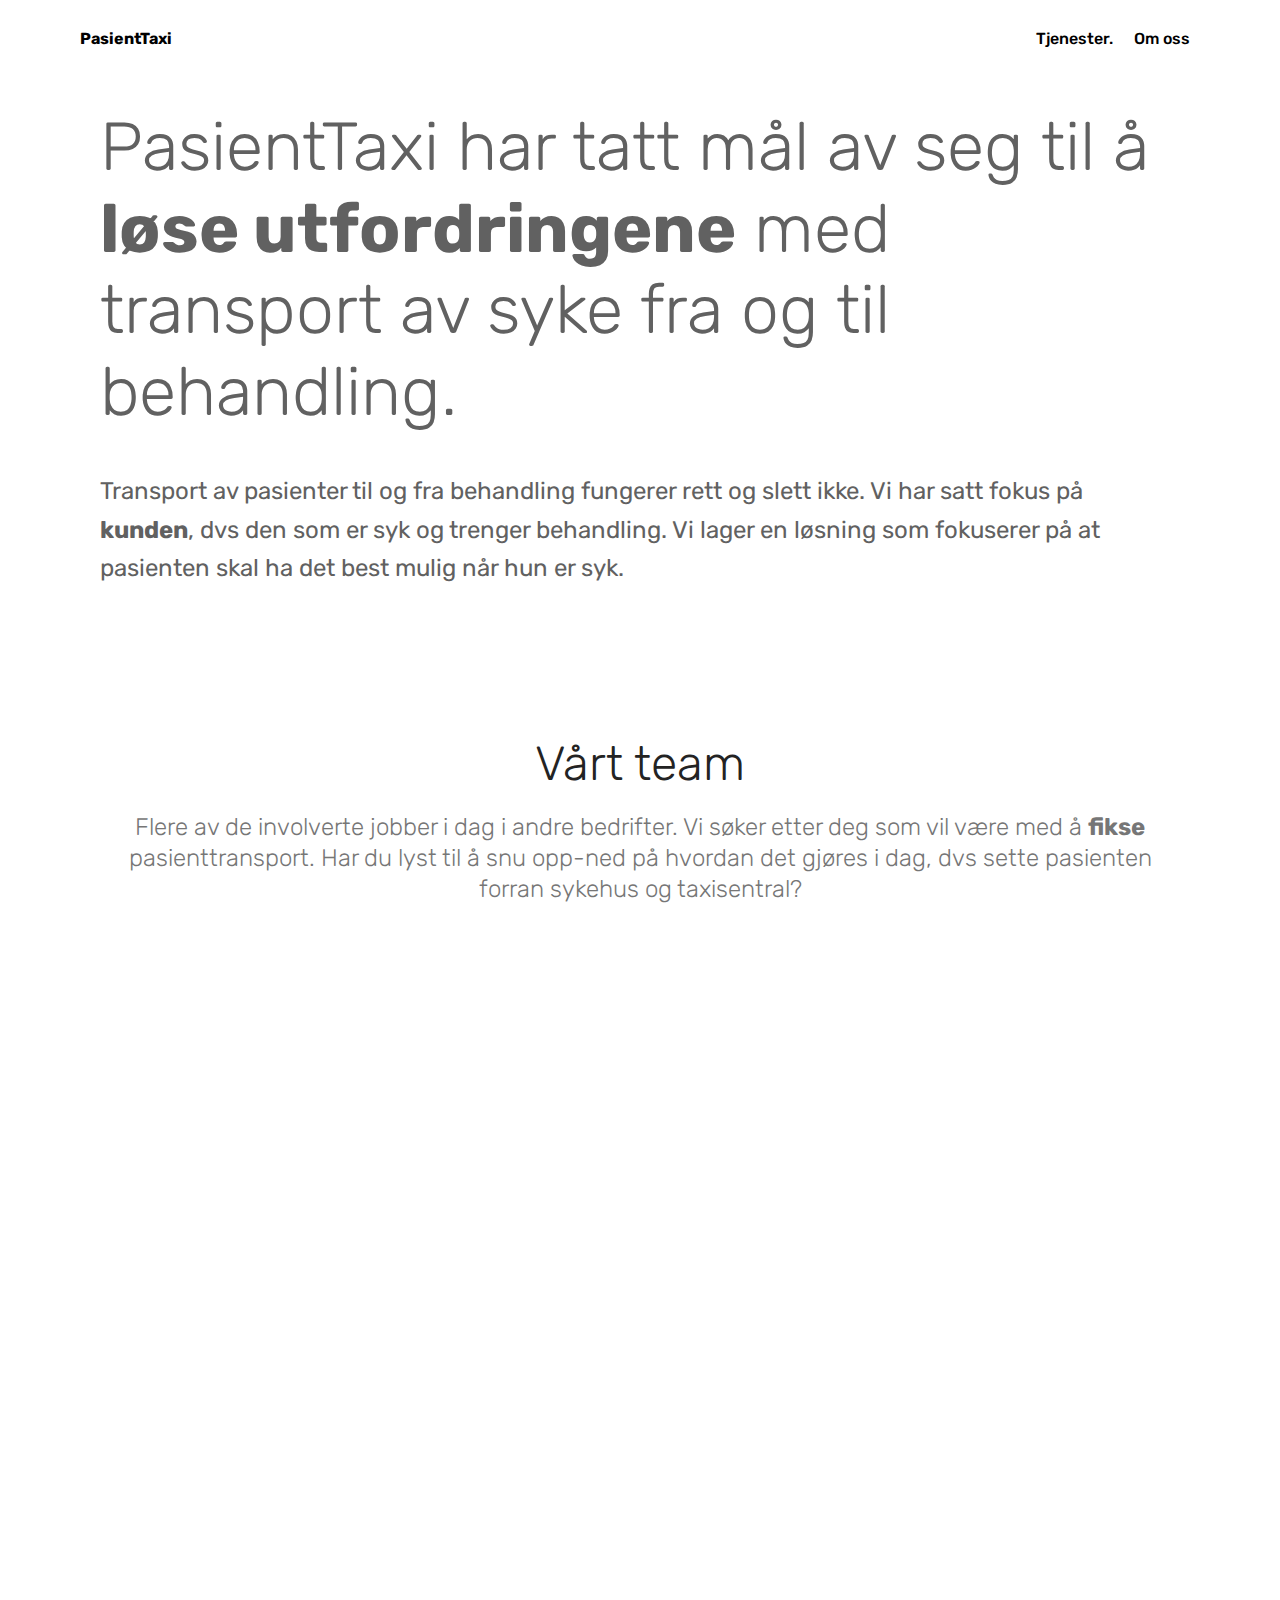
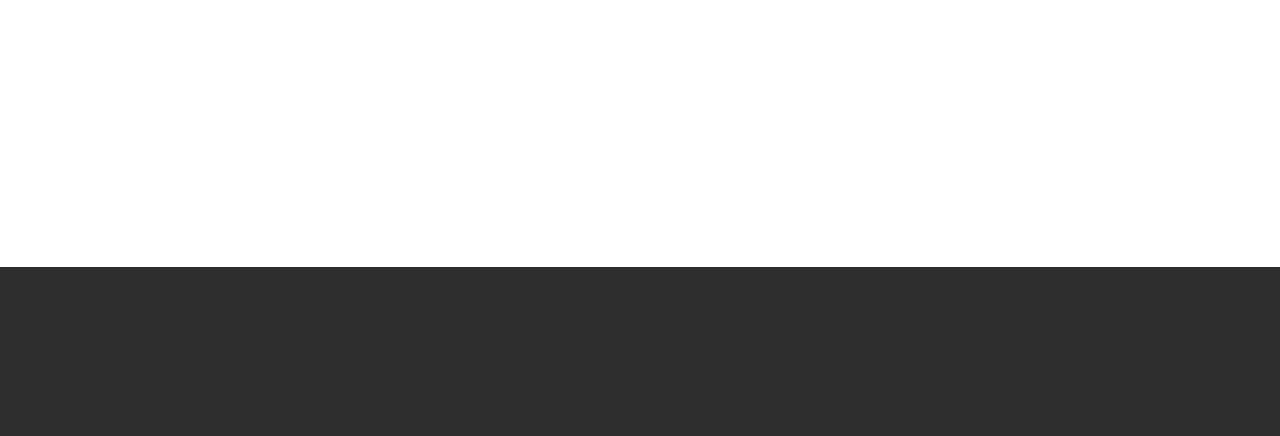
==== about.html @ c56a0722 "create github pages" ====
<!DOCTYPE html>
<html >
<head>
  <!-- Site made with Mobirise Website Builder v4.5.2, https://mobirise.com -->
  <meta charset="UTF-8">
  <meta http-equiv="X-UA-Compatible" content="IE=edge">
  <meta name="generator" content="Mobirise v4.5.2, mobirise.com">
  <meta name="viewport" content="width=device-width, initial-scale=1, minimum-scale=1">
  <link rel="shortcut icon" href="assets/images/logo2.png" type="image/x-icon">
  <meta name="description" content="PasientTaxi har tatt mål av seg til å løse utfordringene med transport av syke fra og til behandling.">
  <title>Om PasientTaxi</title>
  <link rel="stylesheet" href="assets/web/assets/mobirise-icons/mobirise-icons.css">
  <link rel="stylesheet" href="assets/tether/tether.min.css">
  <link rel="stylesheet" href="assets/bootstrap/css/bootstrap.min.css">
  <link rel="stylesheet" href="assets/bootstrap/css/bootstrap-grid.min.css">
  <link rel="stylesheet" href="assets/bootstrap/css/bootstrap-reboot.min.css">
  <link rel="stylesheet" href="assets/socicon/css/styles.css">
  <link rel="stylesheet" href="assets/animatecss/animate.min.css">
  <link rel="stylesheet" href="assets/dropdown/css/style.css">
  <link rel="stylesheet" href="assets/theme/css/style.css">
  <link rel="stylesheet" href="assets/mobirise/css/mbr-additional.css" type="text/css">
  
  
  
</head>
<body>

<!-- Google Analytics -->
<!-- Global site tag (gtag.js) - Google Analytics -->
<script async src="https://www.googletagmanager.com/gtag/js?id=UA-111368176-1"></script>
<script>
  window.dataLayer = window.dataLayer || [];
  function gtag(){dataLayer.push(arguments);}
  gtag('js', new Date());

  gtag('config', 'UA-111368176-1');
</script>
<!-- /Google Analytics -->


<section class="menu cid-qEsT1qZCFG" once="menu" id="menu2-2i" data-rv-view="1687">

    

    <nav class="navbar navbar-expand beta-menu navbar-dropdown align-items-center navbar-fixed-top navbar-toggleable-sm">
        <button class="navbar-toggler navbar-toggler-right" type="button" data-toggle="collapse" data-target="#navbarSupportedContent" aria-controls="navbarSupportedContent" aria-expanded="false" aria-label="Toggle navigation">
            <div class="hamburger">
                <span></span>
                <span></span>
                <span></span>
                <span></span>
            </div>
        </button>
        <div class="menu-logo">
            <div class="navbar-brand">
                
                <span class="navbar-caption-wrap"><a class="navbar-caption text-black display-4" href="http://pasienttaxi.no">PasientTaxi</a></span>
            </div>
        </div>
        <div class="collapse navbar-collapse" id="navbarSupportedContent">
            <ul class="navbar-nav nav-dropdown nav-right" data-app-modern-menu="true"><li class="nav-item">
                    <a class="nav-link link text-black display-4" href="https://mobirise.com">Tjenester.</a>
                </li>
                <li class="nav-item">
                    <a class="nav-link link text-black display-4" href="about.html">Om oss</a>
                </li></ul>
            
        </div>
    </nav>
</section>

<section class="engine"><a href="https://mobirise.co/c">free website maker</a></section><section class="header11 cid-qEsNCTLbe3" id="header11-29" data-rv-view="1689">

    <!-- Block parameters controls (Blue "Gear" panel) -->
    
    <!-- End block parameters -->

    
    <div class="container align-left">
        <div class="media-container-column mbr-white col-md-12">
            
            <h1 class="mbr-section-title py-3 mbr-fonts-style display-1">PasientTaxi har tatt mål av seg til å <strong>løse utfordringene</strong> med transport av syke fra og til behandling.</h1>
            <p class="mbr-text py-3 mbr-fonts-style display-5">Transport av pasienter til og fra behandling fungerer rett og slett ikke. Vi har satt fokus på <strong>kunden</strong>, dvs den som er syk og trenger behandling. Vi lager en løsning som fokuserer på at pasienten skal ha det best mulig når hun er syk.&nbsp;</p>
            
        </div>
    </div>

    
</section>

<section class="testimonials1 cid-qEsN2OamEm" id="testimonials1-26" data-rv-view="1692">

    

    
    <div class="container">
        <div class="media-container-row">
            <div class="title col-12 align-center">
                <h2 class="pb-3 mbr-fonts-style display-2">Vårt team</h2>
                <h3 class="mbr-section-subtitle mbr-light pb-3 mbr-fonts-style display-5">Flere av de involverte jobber i dag i andre bedrifter. Vi søker etter deg som vil være med å <strong>fikse</strong> pasienttransport. Har du lyst til å snu opp-ned på hvordan det gjøres i dag, dvs sette pasienten forran sykehus og taxisentral?</h3>
            </div>
        </div>
    </div>

    <div class="container pt-3 mt-2">
        <div class="media-container-row">
            <div class="mbr-testimonial p-3 align-center col-12 col-md-6 col-lg-4">
                <div class="panel-item p-3">
                    <div class="card-block">
                        <div class="testimonial-photo">
                            <img src="assets/images/face1.jpg" media-simple="true">
                        </div>
                        <p class="mbr-text mbr-fonts-style display-7">Lorem ipsum dolor sit amet, consectetur adipisicing elit. Excepturi, aspernatur, voluptatibus, atque, tempore molestiae.</p>
                    </div>
                    <div class="card-footer">
                        <div class="mbr-author-name mbr-bold mbr-fonts-style display-7">Terje Christensen</div>
                        <small class="mbr-author-desc mbr-italic mbr-light mbr-fonts-style display-7">Forretningsutvikling, teknologi.</small>
                    </div>
                </div>
            </div>

            <div class="mbr-testimonial p-3 align-center col-12 col-md-6 col-lg-4">
                <div class="panel-item p-3">
                    <div class="card-block">
                        <div class="testimonial-photo">
                            <img src="assets/images/face2.jpg" media-simple="true">
                        </div>
                        <p class="mbr-text mbr-fonts-style display-7">Lorem ipsum dolor sit amet, consectetur adipisicing elit. Excepturi, aspernatur, voluptatibus, atque, tempore molestiae.</p>
                    </div>
                    <div class="card-footer">
                        <div class="mbr-author-name mbr-bold mbr-fonts-style display-7">John Smith</div>
                        <small class="mbr-author-desc mbr-italic mbr-light mbr-fonts-style display-7">Developer</small>
                    </div>
                </div>
            </div>

            <div class="mbr-testimonial p-3 align-center col-12 col-md-6 col-lg-4">
                <div class="panel-item p-3">
                    <div class="card-block">
                        <div class="testimonial-photo">
                            <img src="assets/images/face3.jpg" media-simple="true">
                        </div>
                        <p class="mbr-text mbr-fonts-style display-7">Lorem ipsum dolor sit amet, consectetur adipisicing elit. Excepturi, aspernatur, voluptatibus, atque, tempore molestiae.</p>
                    </div>
                    <div class="card-footer">
                        <div class="mbr-author-name mbr-bold mbr-fonts-style display-7">John Smith</div>
                        <small class="mbr-author-desc mbr-italic mbr-light mbr-fonts-style display-7">Developer</small>
                    </div>
                </div>
            </div>

            

            

            
        </div>
    </div>   
</section>

<section class="mbr-section info1 cid-qEsNpxIXuD" id="info1-28" data-rv-view="1695">

    

    
    <div class="container">
        <div class="row justify-content-center content-row">
            <div class="media-container-column title col-12 col-lg-7 col-md-6">
                <h3 class="mbr-section-subtitle align-left mbr-light pb-3 mbr-fonts-style display-5">Les mer om vår App og hvordan du kan reise til og fra sykehus.</h3>
                <h2 class="align-left mbr-bold mbr-fonts-style display-2">PasientTaxi App</h2>
            </div>
            <div class="media-container-column col-12 col-lg-3 col-md-4">
                <div class="mbr-section-btn align-right py-4"><a class="btn btn-primary display-4" href="pasienttaxi-app.html">Se vår App</a></div>
            </div>
        </div>
    </div>
</section>

<section once="" class="cid-qE8J7jFXpE" id="footer7-e" data-rv-view="1698">

    

    

    <div class="container">
        <div class="media-container-row align-center mbr-white">
            <div class="row row-links">
                <ul class="foot-menu">
                    
                    
                    
                    
                    
                <li class="foot-menu-item mbr-fonts-style display-7"><a class="text-white mbr-bold" href="about.html" target="_blank">Om PasientTaxi</a>&nbsp; &nbsp; &nbsp; &nbsp; &nbsp; &nbsp; &nbsp; &nbsp; &nbsp; &nbsp; &nbsp;</li><li class="foot-menu-item mbr-fonts-style display-7">Våre Tjenester&nbsp; &nbsp; &nbsp; &nbsp; &nbsp; &nbsp; &nbsp; &nbsp; &nbsp; &nbsp; &nbsp;</li><li class="foot-menu-item mbr-fonts-style display-7">Kontakt oss ! &nbsp; &nbsp; &nbsp; &nbsp; &nbsp; &nbsp; &nbsp; &nbsp; &nbsp; &nbsp;</li><li class="foot-menu-item mbr-fonts-style display-7"><a class="text-white mbr-bold" href="pasientsjofor.html" target="_blank">Bli Pasientsjofør</a>&nbsp; &nbsp; &nbsp; &nbsp; &nbsp; &nbsp; &nbsp; &nbsp; &nbsp; &nbsp; &nbsp;</li></ul>
            </div>
            <div class="row social-row">
                <div class="social-list align-right pb-2">
                    
                    
                    
                    
                    
                    
                <div class="soc-item">
                        <a href="http://twitter.com/pasienttaxi" target="_blank">
                            <span class="mbr-iconfont mbr-iconfont-social socicon-twitter socicon" media-simple="true"></span>
                        </a>
                    </div><div class="soc-item">
                        <a href="https://www.facebook.com/pasienttaxi " target="_blank">
                            <span class="mbr-iconfont mbr-iconfont-social socicon-facebook socicon" media-simple="true"></span>
                        </a>
                    </div></div>
            </div>
            <div class="row row-copirayt">
                <p class="mbr-text mb-0 mbr-fonts-style mbr-white align-center display-7">© Copyright 2017 PasientTaxi</p>
            </div>
        </div>
    </div>
</section>


  <script src="assets/web/assets/jquery/jquery.min.js"></script>
  <script src="assets/popper/popper.min.js"></script>
  <script src="assets/tether/tether.min.js"></script>
  <script src="assets/bootstrap/js/bootstrap.min.js"></script>
  <script src="assets/smoothscroll/smooth-scroll.js"></script>
  <script src="assets/touchswipe/jquery.touch-swipe.min.js"></script>
  <script src="assets/viewportchecker/jquery.viewportchecker.js"></script>
  <script src="assets/dropdown/js/script.min.js"></script>
  <script src="assets/theme/js/script.js"></script>
  
  
  <input name="animation" type="hidden">
  </body>
</html>
---- assets/web/assets/mobirise-icons/mobirise-icons.css ----
@font-face {
  font-family: 'MobiriseIcons';
  src:  url('mobirise-icons.eot?spat4u');
  src:  url('mobirise-icons.eot?spat4u#iefix') format('embedded-opentype'),
    url('mobirise-icons.ttf?spat4u') format('truetype'),
    url('mobirise-icons.woff?spat4u') format('woff'),
    url('mobirise-icons.svg?spat4u#MobiriseIcons') format('svg');
  font-weight: normal;
  font-style: normal;
}

[class^="mbri-"], [class*=" mbri-"] {
  /* use !important to prevent issues with browser extensions that change fonts */
  font-family: MobiriseIcons !important;
  speak: none;
  font-style: normal;
  font-weight: normal;
  font-variant: normal;
  text-transform: none;
  line-height: 1;

  /* Better Font Rendering =========== */
  -webkit-font-smoothing: antialiased;
  -moz-osx-font-smoothing: grayscale;
}

.mbri-add-submenu:before {
  content: "\e900";
}
.mbri-alert:before {
  content: "\e901";
}
.mbri-align-center:before {
  content: "\e902";
}
.mbri-align-justify:before {
  content: "\e903";
}
.mbri-align-left:before {
  content: "\e904";
}
.mbri-align-right:before {
  content: "\e905";
}
.mbri-android:before {
  content: "\e906";
}
.mbri-apple:before {
  content: "\e907";
}
.mbri-arrow-down:before {
  content: "\e908";
}
.mbri-arrow-next:before {
  content: "\e909";
}
.mbri-arrow-prev:before {
  content: "\e90a";
}
.mbri-arrow-up:before {
  content: "\e90b";
}
.mbri-bold:before {
  content: "\e90c";
}
.mbri-bookmark:before {
  content: "\e90d";
}
.mbri-bootstrap:before {
  content: "\e90e";
}
.mbri-briefcase:before {
  content: "\e90f";
}
.mbri-browse:before {
  content: "\e910";
}
.mbri-bulleted-list:before {
  content: "\e911";
}
.mbri-calendar:before {
  content: "\e912";
}
.mbri-camera:before {
  content: "\e913";
}
.mbri-cart-add:before {
  content: "\e914";
}
.mbri-cart-full:before {
  content: "\e915";
}
.mbri-cash:before {
  content: "\e916";
}
.mbri-change-style:before {
  content: "\e917";
}
.mbri-chat:before {
  content: "\e918";
}
.mbri-clock:before {
  content: "\e919";
}
.mbri-close:before {
  content: "\e91a";
}
.mbri-cloud:before {
  content: "\e91b";
}
.mbri-code:before {
  content: "\e91c";
}
.mbri-contact-form:before {
  content: "\e91d";
}
.mbri-credit-card:before {
  content: "\e91e";
}
.mbri-cursor-click:before {
  content: "\e91f";
}
.mbri-cust-feedback:before {
  content: "\e920";
}
.mbri-database:before {
  content: "\e921";
}
.mbri-delivery:before {
  content: "\e922";
}
.mbri-desktop:before {
  content: "\e923";
}
.mbri-devices:before {
  content: "\e924";
}
.mbri-down:before {
  content: "\e925";
}
.mbri-download:before {
  content: "\e989";
}
.mbri-drag-n-drop:before {
  content: "\e927";
}
.mbri-drag-n-drop2:before {
  content: "\e928";
}
.mbri-edit:before {
  content: "\e929";
}
.mbri-edit2:before {
  content: "\e92a";
}
.mbri-error:before {
  content: "\e92b";
}
.mbri-extension:before {
  content: "\e92c";
}
.mbri-features:before {
  content: "\e92d";
}
.mbri-file:before {
  content: "\e92e";
}
.mbri-flag:before {
  content: "\e92f";
}
.mbri-folder:before {
  content: "\e930";
}
.mbri-gift:before {
  content: "\e931";
}
.mbri-github:before {
  content: "\e932";
}
.mbri-globe:before {
  content: "\e933";
}
.mbri-globe-2:before {
  content: "\e934";
}
.mbri-growing-chart:before {
  content: "\e935";
}
.mbri-hearth:before {
  content: "\e936";
}
.mbri-help:before {
  content: "\e937";
}
.mbri-home:before {
  content: "\e938";
}
.mbri-hot-cup:before {
  content: "\e939";
}
.mbri-idea:before {
  content: "\e93a";
}
.mbri-image-gallery:before {
  content: "\e93b";
}
.mbri-image-slider:before {
  content: "\e93c";
}
.mbri-info:before {
  content: "\e93d";
}
.mbri-italic:before {
  content: "\e93e";
}
.mbri-key:before {
  content: "\e93f";
}
.mbri-laptop:before {
  content: "\e940";
}
.mbri-layers:before {
  content: "\e941";
}
.mbri-left-right:before {
  content: "\e942";
}
.mbri-left:before {
  content: "\e943";
}
.mbri-letter:before {
  content: "\e944";
}
.mbri-like:before {
  content: "\e945";
}
.mbri-link:before {
  content: "\e946";
}
.mbri-lock:before {
  content: "\e947";
}
.mbri-login:before {
  content: "\e948";
}
.mbri-logout:before {
  content: "\e949";
}
.mbri-magic-stick:before {
  content: "\e94a";
}
.mbri-map-pin:before {
  content: "\e94b";
}
.mbri-menu:before {
  content: "\e94c";
}
.mbri-mobile:before {
  content: "\e94d";
}
.mbri-mobile2:before {
  content: "\e94e";
}
.mbri-mobirise:before {
  content: "\e94f";
}
.mbri-more-horizontal:before {
  content: "\e950";
}
.mbri-more-vertical:before {
  content: "\e951";
}
.mbri-music:before {
  content: "\e952";
}
.mbri-new-file:before {
  content: "\e953";
}
.mbri-numbered-list:before {
  content: "\e954";
}
.mbri-opened-folder:before {
  content: "\e955";
}
.mbri-pages:before {
  content: "\e956";
}
.mbri-paper-plane:before {
  content: "\e957";
}
.mbri-paperclip:before {
  content: "\e958";
}
.mbri-photo:before {
  content: "\e959";
}
.mbri-photos:before {
  content: "\e95a";
}
.mbri-pin:before {
  content: "\e95b";
}
.mbri-play:before {
  content: "\e95c";
}
.mbri-plus:before {
  content: "\e95d";
}
.mbri-preview:before {
  content: "\e95e";
}
.mbri-print:before {
  content: "\e95f";
}
.mbri-protect:before {
  content: "\e960";
}
.mbri-question:before {
  content: "\e961";
}
.mbri-quote-left:before {
  content: "\e962";
}
.mbri-quote-right:before {
  content: "\e963";
}
.mbri-refresh:before {
  content: "\e964";
}
.mbri-responsive:before {
  content: "\e965";
}
.mbri-right:before {
  content: "\e966";
}
.mbri-rocket:before {
  content: "\e967";
}
.mbri-sad-face:before {
  content: "\e968";
}
.mbri-sale:before {
  content: "\e969";
}
.mbri-save:before {
  content: "\e96a";
}
.mbri-search:before {
  content: "\e96b";
}
.mbri-setting:before {
  content: "\e96c";
}
.mbri-setting2:before {
  content: "\e96d";
}
.mbri-setting3:before {
  content: "\e96e";
}
.mbri-share:before {
  content: "\e96f";
}
.mbri-shopping-bag:before {
  content: "\e970";
}
.mbri-shopping-basket:before {
  content: "\e971";
}
.mbri-shopping-cart:before {
  content: "\e972";
}
.mbri-sites:before {
  content: "\e973";
}
.mbri-smile-face:before {
  content: "\e974";
}
.mbri-speed:before {
  content: "\e975";
}
.mbri-star:before {
  content: "\e976";
}
.mbri-success:before {
  content: "\e977";
}
.mbri-sun:before {
  content: "\e978";
}
.mbri-sun2:before {
  content: "\e979";
}
.mbri-tablet:before {
  content: "\e97a";
}
.mbri-tablet-vertical:before {
  content: "\e97b";
}
.mbri-target:before {
  content: "\e97c";
}
.mbri-timer:before {
  content: "\e97d";
}
.mbri-to-ftp:before {
  content: "\e97e";
}
.mbri-to-local-drive:before {
  content: "\e97f";
}
.mbri-touch-swipe:before {
  content: "\e980";
}
.mbri-touch:before {
  content: "\e981";
}
.mbri-trash:before {
  content: "\e982";
}
.mbri-underline:before {
  content: "\e983";
}
.mbri-unlink:before {
  content: "\e984";
}
.mbri-unlock:before {
  content: "\e985";
}
.mbri-up-down:before {
  content: "\e986";
}
.mbri-up:before {
  content: "\e987";
}
.mbri-update:before {
  content: "\e988";
}
.mbri-upload:before {
 content: "\e926"; 
}
.mbri-user:before {
  content: "\e98a";
}
.mbri-user2:before {
  content: "\e98b";
}
.mbri-users:before {
  content: "\e98c";
}
.mbri-video:before {
  content: "\e98d";
}
.mbri-video-play:before {
  content: "\e98e";
}
.mbri-watch:before {
  content: "\e98f";
}
.mbri-website-theme:before {
  content: "\e990";
}
.mbri-wifi:before {
  content: "\e991";
}
.mbri-windows:before {
  content: "\e992";
}
.mbri-zoom-out:before {
  content: "\e993";
}
.mbri-redo:before {
  content: "\e994";
}
.mbri-undo:before {
  content: "\e995";
}
---- assets/socicon/css/styles.css ----
@charset "UTF-8";

@font-face {
  font-family: "socicon";
  src:url("../fonts/socicon.eot");
  src:url("../fonts/socicon.eot?#iefix") format("embedded-opentype"),
    url("../fonts/socicon.woff") format("woff"),
    url("../fonts/socicon.ttf") format("truetype"),
    url("../fonts/socicon.svg#socicon") format("svg");
  font-weight: normal;
  font-style: normal;

}

[data-icon]:before {
  font-family: "socicon" !important;
  content: attr(data-icon);
  font-style: normal !important;
  font-weight: normal !important;
  font-variant: normal !important;
  text-transform: none !important;
  speak: none;
  line-height: 1;
  -webkit-font-smoothing: antialiased;
  -moz-osx-font-smoothing: grayscale;
}

[class^="socicon-"]:before,
[class*=" socicon-"]:before {
  font-family: "socicon" !important;
  font-style: normal !important;
  font-weight: normal !important;
  font-variant: normal !important;
  text-transform: none !important;
  speak: none;
  line-height: 1;
  -webkit-font-smoothing: antialiased;
  -moz-osx-font-smoothing: grayscale;
}

.socicon-modelmayhem:before {
  content: "\e000";
}
.socicon-mixcloud:before {
  content: "\e001";
}
.socicon-drupal:before {
  content: "\e002";
}
.socicon-swarm:before {
  content: "\e003";
}
.socicon-istock:before {
  content: "\e004";
}
.socicon-yammer:before {
  content: "\e005";
}
.socicon-ello:before {
  content: "\e006";
}
.socicon-stackoverflow:before {
  content: "\e007";
}
.socicon-persona:before {
  content: "\e008";
}
.socicon-triplej:before {
  content: "\e009";
}
.socicon-houzz:before {
  content: "\e00a";
}
.socicon-rss:before {
  content: "\e00b";
}
.socicon-paypal:before {
  content: "\e00c";
}
.socicon-odnoklassniki:before {
  content: "\e00d";
}
.socicon-airbnb:before {
  content: "\e00e";
}
.socicon-periscope:before {
  content: "\e00f";
}
.socicon-outlook:before {
  content: "\e010";
}
.socicon-coderwall:before {
  content: "\e011";
}
.socicon-tripadvisor:before {
  content: "\e012";
}
.socicon-appnet:before {
  content: "\e013";
}
.socicon-goodreads:before {
  content: "\e014";
}
.socicon-tripit:before {
  content: "\e015";
}
.socicon-lanyrd:before {
  content: "\e016";
}
.socicon-slideshare:before {
  content: "\e017";
}
.socicon-buffer:before {
  content: "\e018";
}
.socicon-disqus:before {
  content: "\e019";
}
.socicon-vkontakte:before {
  content: "\e01a";
}
.socicon-whatsapp:before {
  content: "\e01b";
}
.socicon-patreon:before {
  content: "\e01c";
}
.socicon-storehouse:before {
  content: "\e01d";
}
.socicon-pocket:before {
  content: "\e01e";
}
.socicon-mail:before {
  content: "\e01f";
}
.socicon-blogger:before {
  content: "\e020";
}
.socicon-technorati:before {
  content: "\e021";
}
.socicon-reddit:before {
  content: "\e022";
}
.socicon-dribbble:before {
  content: "\e023";
}
.socicon-stumbleupon:before {
  content: "\e024";
}
.socicon-digg:before {
  content: "\e025";
}
.socicon-envato:before {
  content: "\e026";
}
.socicon-behance:before {
  content: "\e027";
}
.socicon-delicious:before {
  content: "\e028";
}
.socicon-deviantart:before {
  content: "\e029";
}
.socicon-forrst:before {
  content: "\e02a";
}
.socicon-play:before {
  content: "\e02b";
}
.socicon-zerply:before {
  content: "\e02c";
}
.socicon-wikipedia:before {
  content: "\e02d";
}
.socicon-apple:before {
  content: "\e02e";
}
.socicon-flattr:before {
  content: "\e02f";
}
.socicon-github:before {
  content: "\e030";
}
.socicon-renren:before {
  content: "\e031";
}
.socicon-friendfeed:before {
  content: "\e032";
}
.socicon-newsvine:before {
  content: "\e033";
}
.socicon-identica:before {
  content: "\e034";
}
.socicon-bebo:before {
  content: "\e035";
}
.socicon-zynga:before {
  content: "\e036";
}
.socicon-steam:before {
  content: "\e037";
}
.socicon-xbox:before {
  content: "\e038";
}
.socicon-windows:before {
  content: "\e039";
}
.socicon-qq:before {
  content: "\e03a";
}
.socicon-douban:before {
  content: "\e03b";
}
.socicon-meetup:before {
  content: "\e03c";
}
.socicon-playstation:before {
  content: "\e03d";
}
.socicon-android:before {
  content: "\e03e";
}
.socicon-snapchat:before {
  content: "\e03f";
}
.socicon-twitter:before {
  content: "\e040";
}
.socicon-facebook:before {
  content: "\e041";
}
.socicon-googleplus:before {
  content: "\e042";
}
.socicon-pinterest:before {
  content: "\e043";
}
.socicon-foursquare:before {
  content: "\e044";
}
.socicon-yahoo:before {
  content: "\e045";
}
.socicon-skype:before {
  content: "\e046";
}
.socicon-yelp:before {
  content: "\e047";
}
.socicon-feedburner:before {
  content: "\e048";
}
.socicon-linkedin:before {
  content: "\e049";
}
.socicon-viadeo:before {
  content: "\e04a";
}
.socicon-xing:before {
  content: "\e04b";
}
.socicon-myspace:before {
  content: "\e04c";
}
.socicon-soundcloud:before {
  content: "\e04d";
}
.socicon-spotify:before {
  content: "\e04e";
}
.socicon-grooveshark:before {
  content: "\e04f";
}
.socicon-lastfm:before {
  content: "\e050";
}
.socicon-youtube:before {
  content: "\e051";
}
.socicon-vimeo:before {
  content: "\e052";
}
.socicon-dailymotion:before {
  content: "\e053";
}
.socicon-vine:before {
  content: "\e054";
}
.socicon-flickr:before {
  content: "\e055";
}
.socicon-500px:before {
  content: "\e056";
}
.socicon-wordpress:before {
  content: "\e058";
}
.socicon-tumblr:before {
  content: "\e059";
}
.socicon-twitch:before {
  content: "\e05a";
}
.socicon-8tracks:before {
  content: "\e05b";
}
.socicon-amazon:before {
  content: "\e05c";
}
.socicon-icq:before {
  content: "\e05d";
}
.socicon-smugmug:before {
  content: "\e05e";
}
.socicon-ravelry:before {
  content: "\e05f";
}
.socicon-weibo:before {
  content: "\e060";
}
.socicon-baidu:before {
  content: "\e061";
}
.socicon-angellist:before {
  content: "\e062";
}
.socicon-ebay:before {
  content: "\e063";
}
.socicon-imdb:before {
  content: "\e064";
}
.socicon-stayfriends:before {
  content: "\e065";
}
.socicon-residentadvisor:before {
  content: "\e066";
}
.socicon-google:before {
  content: "\e067";
}
.socicon-yandex:before {
  content: "\e068";
}
.socicon-sharethis:before {
  content: "\e069";
}
.socicon-bandcamp:before {
  content: "\e06a";
}
.socicon-itunes:before {
  content: "\e06b";
}
.socicon-deezer:before {
  content: "\e06c";
}
.socicon-telegram:before {
  content: "\e06e";
}
.socicon-openid:before {
  content: "\e06f";
}
.socicon-amplement:before {
  content: "\e070";
}
.socicon-viber:before {
  content: "\e071";
}
.socicon-zomato:before {
  content: "\e072";
}
.socicon-draugiem:before {
  content: "\e074";
}
.socicon-endomodo:before {
  content: "\e075";
}
.socicon-filmweb:before {
  content: "\e076";
}
.socicon-stackexchange:before {
  content: "\e077";
}
.socicon-wykop:before {
  content: "\e078";
}
.socicon-teamspeak:before {
  content: "\e079";
}
.socicon-teamviewer:before {
  content: "\e07a";
}
.socicon-ventrilo:before {
  content: "\e07b";
}
.socicon-younow:before {
  content: "\e07c";
}
.socicon-raidcall:before {
  content: "\e07d";
}
.socicon-mumble:before {
  content: "\e07e";
}
.socicon-medium:before {
  content: "\e06d";
}
.socicon-bebee:before {
  content: "\e07f";
}
.socicon-hitbox:before {
  content: "\e080";
}
.socicon-reverbnation:before {
  content: "\e081";
}
.socicon-formulr:before {
  content: "\e082";
}
.socicon-instagram:before {
  content: "\e057";
}
.socicon-battlenet:before {
  content: "\e083";
}
.socicon-chrome:before {
  content: "\e084";
}
.socicon-discord:before {
  content: "\e086";
}
.socicon-issuu:before {
  content: "\e087";
}
.socicon-macos:before {
  content: "\e088";
}
.socicon-firefox:before {
  content: "\e089";
}
.socicon-opera:before {
  content: "\e08d";
}
.socicon-keybase:before {
  content: "\e090";
}
.socicon-alliance:before {
  content: "\e091";
}
.socicon-livejournal:before {
  content: "\e092";
}
.socicon-googlephotos:before {
  content: "\e093";
}
.socicon-horde:before {
  content: "\e094";
}
.socicon-etsy:before {
  content: "\e095";
}
.socicon-zapier:before {
  content: "\e096";
}
.socicon-google-scholar:before {
  content: "\e097";
}
.socicon-researchgate:before {
  content: "\e098";
}
.socicon-wechat:before {
  content: "\e099";
}
.socicon-strava:before {
  content: "\e09a";
}
.socicon-line:before {
  content: "\e09b";
}
.socicon-lyft:before {
  content: "\e09c";
}
.socicon-uber:before {
  content: "\e09d";
}
.socicon-songkick:before {
  content: "\e09e";
}
.socicon-viewbug:before {
  content: "\e09f";
}
.socicon-googlegroups:before {
  content: "\e0a0";
}
.socicon-quora:before {
  content: "\e073";
}
.socicon-diablo:before {
  content: "\e085";
}
.socicon-blizzard:before {
  content: "\e0a1";
}
.socicon-hearthstone:before {
  content: "\e08b";
}
.socicon-heroes:before {
  content: "\e08a";
}
.socicon-overwatch:before {
  content: "\e08c";
}
.socicon-warcraft:before {
  content: "\e08e";
}
.socicon-starcraft:before {
  content: "\e08f";
}
.socicon-beam:before {
  content: "\e0a2";
}
.socicon-curse:before {
  content: "\e0a3";
}
.socicon-player:before {
  content: "\e0a4";
}
.socicon-streamjar:before {
  content: "\e0a5";
}
.socicon-nintendo:before {
  content: "\e0a6";
}
.socicon-hellocoton:before {
  content: "\e0a7";
}
---- assets/dropdown/css/style.css ----
.navbar-dropdown {
  left: 0;
  padding: 0;
  position: absolute;
  right: 0;
  top: 0;
  transition: all 0.45s ease;
  z-index: 1030;
  background: #282828; }
  .navbar-dropdown .navbar-logo {
    margin-right: 0.8rem;
    transition: margin 0.3s ease-in-out;
    vertical-align: middle; }
    .navbar-dropdown .navbar-logo img {
      height: 3.125rem;
      transition: all 0.3s ease-in-out; }
    .navbar-dropdown .navbar-logo.mbr-iconfont {
      font-size: 3.125rem;
      line-height: 3.125rem; }
  .navbar-dropdown .navbar-caption {
    font-weight: 700;
    white-space: normal;
    vertical-align: -4px;
    line-height: 3.125rem !important; }
    .navbar-dropdown .navbar-caption, .navbar-dropdown .navbar-caption:hover {
      color: inherit;
      text-decoration: none; }
  .navbar-dropdown .mbr-iconfont + .navbar-caption {
    vertical-align: -1px; }
  .navbar-dropdown.navbar-fixed-top {
    position: fixed; }
  .navbar-dropdown .navbar-brand span {
    vertical-align: -4px; }
  .navbar-dropdown.bg-color.transparent {
    background: none; }
  .navbar-dropdown.navbar-short .navbar-brand {
    padding: 0.625rem 0; }
    .navbar-dropdown.navbar-short .navbar-brand span {
      vertical-align: -1px; }
  .navbar-dropdown.navbar-short .navbar-caption {
    line-height: 2.375rem !important;
    vertical-align: -2px; }
  .navbar-dropdown.navbar-short .navbar-logo {
    margin-right: 0.5rem; }
    .navbar-dropdown.navbar-short .navbar-logo img {
      height: 2.375rem; }
    .navbar-dropdown.navbar-short .navbar-logo.mbr-iconfont {
      font-size: 2.375rem;
      line-height: 2.375rem; }
  .navbar-dropdown.navbar-short .mbr-table-cell {
    height: 3.625rem; }
  .navbar-dropdown .navbar-close {
    left: 0.6875rem;
    position: fixed;
    top: 0.75rem;
    z-index: 1000; }
  .navbar-dropdown .hamburger-icon {
    content: "";
    display: inline-block;
    vertical-align: middle;
    width: 16px;
    -webkit-box-shadow: 0 -6px 0 1px #282828,0 0 0 1px #282828,0 6px 0 1px #282828;
    -moz-box-shadow: 0 -6px 0 1px #282828,0 0 0 1px #282828,0 6px 0 1px #282828;
    box-shadow: 0 -6px 0 1px #282828,0 0 0 1px #282828,0 6px 0 1px #282828; }

.dropdown-menu .dropdown-toggle[data-toggle="dropdown-submenu"]::after {
  border-bottom: 0.35em solid transparent;
  border-left: 0.35em solid;
  border-right: 0;
  border-top: 0.35em solid transparent;
  margin-left: 0.3rem; }

.dropdown-menu .dropdown-item:focus {
  outline: 0; }

.nav-dropdown {
  font-size: 0.75rem;
  font-weight: 500;
  height: auto !important; }
  .nav-dropdown .nav-btn {
    padding-left: 1rem; }
  .nav-dropdown .link {
    margin: .667em 1.667em;
    font-weight: 500;
    padding: 0;
    transition: color .2s ease-in-out; }
    .nav-dropdown .link.dropdown-toggle {
      margin-right: 2.583em; }
      .nav-dropdown .link.dropdown-toggle::after {
        margin-left: .25rem;
        border-top: 0.35em solid;
        border-right: 0.35em solid transparent;
        border-left: 0.35em solid transparent;
        border-bottom: 0; }
      .nav-dropdown .link.dropdown-toggle[aria-expanded="true"] {
        margin: 0;
        padding: 0.667em 3.263em  0.667em 1.667em; }
  .nav-dropdown .link::after,
  .nav-dropdown .dropdown-item::after {
    color: inherit; }
  .nav-dropdown .btn {
    font-size: 0.75rem;
    font-weight: 700;
    letter-spacing: 0;
    margin-bottom: 0;
    padding-left: 1.25rem;
    padding-right: 1.25rem; }
  .nav-dropdown .dropdown-menu {
    border-radius: 0;
    border: 0;
    left: 0;
    margin: 0;
    padding-bottom: 1.25rem;
    padding-top: 1.25rem;
    position: relative; }
  .nav-dropdown .dropdown-submenu {
    margin-left: 0.125rem;
    top: 0; }
  .nav-dropdown .dropdown-item {
    font-weight: 500;
    line-height: 2;
    padding: 0.3846em 4.615em 0.3846em 1.5385em;
    position: relative;
    transition: color .2s ease-in-out, background-color .2s ease-in-out; }
    .nav-dropdown .dropdown-item::after {
      margin-top: -0.3077em;
      position: absolute;
      right: 1.1538em;
      top: 50%; }
    .nav-dropdown .dropdown-item:focus, .nav-dropdown .dropdown-item:hover {
      background: none; }

@media (max-width: 767px) {
  .nav-dropdown.navbar-toggleable-sm {
    bottom: 0;
    display: none;
    left: 0;
    overflow-x: hidden;
    position: fixed;
    top: 0;
    transform: translateX(-100%);
    -ms-transform: translateX(-100%);
    -webkit-transform: translateX(-100%);
    width: 18.75rem;
    z-index: 999; } }
.nav-dropdown.navbar-toggleable-xl {
  bottom: 0;
  display: none;
  left: 0;
  overflow-x: hidden;
  position: fixed;
  top: 0;
  transform: translateX(-100%);
  -ms-transform: translateX(-100%);
  -webkit-transform: translateX(-100%);
  width: 18.75rem;
  z-index: 999; }

.nav-dropdown-sm {
  display: block !important;
  overflow-x: hidden;
  overflow: auto;
  padding-top: 3.875rem; }
  .nav-dropdown-sm::after {
    content: "";
    display: block;
    height: 3rem;
    width: 100%; }
  .nav-dropdown-sm.collapse.in ~ .navbar-close {
    display: block !important; }
  .nav-dropdown-sm.collapsing, .nav-dropdown-sm.collapse.in {
    transform: translateX(0);
    -ms-transform: translateX(0);
    -webkit-transform: translateX(0);
    transition: all 0.25s ease-out;
    -webkit-transition: all 0.25s ease-out;
    background: #282828; }
  .nav-dropdown-sm.collapsing[aria-expanded="false"] {
    transform: translateX(-100%);
    -ms-transform: translateX(-100%);
    -webkit-transform: translateX(-100%); }
  .nav-dropdown-sm .nav-item {
    display: block;
    margin-left: 0 !important;
    padding-left: 0; }
  .nav-dropdown-sm .link,
  .nav-dropdown-sm .dropdown-item {
    border-top: 1px dotted rgba(255, 255, 255, 0.1);
    font-size: 0.8125rem;
    line-height: 1.6;
    margin: 0 !important;
    padding: 0.875rem 2.4rem 0.875rem 1.5625rem !important;
    position: relative;
    white-space: normal; }
    .nav-dropdown-sm .link:focus, .nav-dropdown-sm .link:hover,
    .nav-dropdown-sm .dropdown-item:focus,
    .nav-dropdown-sm .dropdown-item:hover {
      background: rgba(0, 0, 0, 0.2) !important;
      color: #c0a375; }
  .nav-dropdown-sm .nav-btn {
    position: relative;
    padding: 1.5625rem 1.5625rem 0 1.5625rem; }
    .nav-dropdown-sm .nav-btn::before {
      border-top: 1px dotted rgba(255, 255, 255, 0.1);
      content: "";
      left: 0;
      position: absolute;
      top: 0;
      width: 100%; }
    .nav-dropdown-sm .nav-btn + .nav-btn {
      padding-top: 0.625rem; }
      .nav-dropdown-sm .nav-btn + .nav-btn::before {
        display: none; }
  .nav-dropdown-sm .btn {
    padding: 0.625rem 0; }
  .nav-dropdown-sm .dropdown-toggle[data-toggle="dropdown-submenu"]::after {
    margin-left: .25rem;
    border-top: 0.35em solid;
    border-right: 0.35em solid transparent;
    border-left: 0.35em solid transparent;
    border-bottom: 0; }
  .nav-dropdown-sm .dropdown-toggle[data-toggle="dropdown-submenu"][aria-expanded="true"]::after {
    border-top: 0;
    border-right: 0.35em solid transparent;
    border-left: 0.35em solid transparent;
    border-bottom: 0.35em solid; }
  .nav-dropdown-sm .dropdown-menu {
    margin: 0;
    padding: 0;
    position: relative;
    top: 0;
    left: 0;
    width: 100%;
    border: 0;
    float: none;
    border-radius: 0;
    background: none; }
  .nav-dropdown-sm .dropdown-submenu {
    left: 100%;
    margin-left: 0.125rem;
    margin-top: -1.25rem;
    top: 0; }

.navbar-toggleable-sm .nav-dropdown .dropdown-menu {
  position: absolute; }

.navbar-toggleable-sm .nav-dropdown .dropdown-submenu {
  left: 100%;
  margin-left: 0.125rem;
  margin-top: -1.25rem;
  top: 0; }

.navbar-toggleable-sm.opened .nav-dropdown .dropdown-menu {
  position: relative; }

.navbar-toggleable-sm.opened .nav-dropdown .dropdown-submenu {
  left: 0;
  margin-left: 00rem;
  margin-top: 0rem;
  top: 0; }

.is-builder .nav-dropdown.collapsing {
  transition: none !important; }

/*# sourceMappingURL=style.css.map */
---- assets/theme/css/style.css ----
/*!
 * Mobirise v4 theme (https://mobirise.com/)
 * Copyright 2017 Mobirise
 */
section {
  background-color: #eeeeee; }

section,
.container,
.container-fluid {
  position: relative;
  word-wrap: break-word; }

a.mbr-iconfont:hover {
  text-decoration: none; }

.article .lead p, .article .lead ul, .article .lead ol, .article .lead pre, .article .lead blockquote {
  margin-bottom: 0; }

a {
  font-style: normal;
  font-weight: 400;
  cursor: pointer; }
  a, a:hover {
    text-decoration: none; }

figure {
  margin-bottom: 0; }

body {
  color: #232323; }

h1, h2, h3, h4, h5, h6,
.h1, .h2, .h3, .h4, .h5, .h6,
.display-1, .display-2, .display-3, .display-4 {
  line-height: 1;
  word-break: break-word;
  word-wrap: break-word; }

b, strong {
  font-weight: bold; }

blockquote {
  padding: 10px 0 10px 20px;
  position: relative;
  border-left: 2px solid;
  border-color: #ff3366; }

input:-webkit-autofill, input:-webkit-autofill:hover, input:-webkit-autofill:focus, input:-webkit-autofill:active {
  transition-delay: 9999s;
  transition-property: background-color, color; }

textarea[type="hidden"] {
  display: none; }

body {
  position: relative; }

section {
  background-position: 50% 50%;
  background-repeat: no-repeat;
  background-size: cover; }
  section .mbr-background-video,
  section .mbr-background-video-preview {
    position: absolute;
    bottom: 0;
    left: 0;
    right: 0;
    top: 0; }

.hidden {
  visibility: hidden; }

.mbr-z-index20 {
  z-index: 20; }

/*! Base colors */
.mbr-white {
  color: #ffffff; }

.mbr-black {
  color: #000000; }

.mbr-bg-white {
  background-color: #ffffff; }

.mbr-bg-black {
  background-color: #000000; }

/*! Text-aligns */
.align-left {
  text-align: left; }

.align-center {
  text-align: center; }

.align-right {
  text-align: right; }

@media (max-width: 767px) {
  .align-left, .align-center, .align-right, .mbr-section-btn, .mbr-section-title {
    text-align: center; } }
/*! Font-weight  */
.mbr-light {
  font-weight: 300; }

.mbr-regular {
  font-weight: 400; }

.mbr-semibold {
  font-weight: 500; }

.mbr-bold {
  font-weight: 700; }

/*! Media  */
.media-size-item {
  -webkit-flex: 1 1 auto;
  -moz-flex: 1 1 auto;
  -ms-flex: 1 1 auto;
  -o-flex: 1 1 auto;
  flex: 1 1 auto; }

.media-content {
  -webkit-flex-basis: 100%;
  flex-basis: 100%; }

.media-container-row {
  display: -ms-flexbox;
  display: -webkit-flex;
  display: flex;
  -webkit-flex-direction: row;
  -ms-flex-direction: row;
  flex-direction: row;
  -webkit-flex-wrap: wrap;
  -ms-flex-wrap: wrap;
  flex-wrap: wrap;
  -webkit-justify-content: center;
  -ms-flex-pack: center;
  justify-content: center;
  -webkit-align-content: center;
  -ms-flex-line-pack: center;
  align-content: center;
  -webkit-align-items: start;
  -ms-flex-align: start;
  align-items: start; }
  .media-container-row .media-size-item {
    width: 400px; }

.media-container-column {
  display: -ms-flexbox;
  display: -webkit-flex;
  display: flex;
  -webkit-flex-direction: column;
  -ms-flex-direction: column;
  flex-direction: column;
  -webkit-flex-wrap: wrap;
  -ms-flex-wrap: wrap;
  flex-wrap: wrap;
  -webkit-justify-content: center;
  -ms-flex-pack: center;
  justify-content: center;
  -webkit-align-content: center;
  -ms-flex-line-pack: center;
  align-content: center;
  -webkit-align-items: stretch;
  -ms-flex-align: stretch;
  align-items: stretch; }
  .media-container-column > * {
    width: 100%; }

@media (min-width: 992px) {
  .media-container-row {
    -webkit-flex-wrap: nowrap;
    -ms-flex-wrap: nowrap;
    flex-wrap: nowrap; } }
figure {
  overflow: hidden; }

figure[mbr-media-size] {
  transition: width 0.1s; }

.mbr-figure img, .mbr-figure iframe {
  display: block;
  width: 100%; }

.card {
  background-color: transparent;
  border: none; }

.card-img {
  text-align: center;
  flex-shrink: 0; }

.media {
  max-width: 100%;
  margin: 0 auto; }

.mbr-figure {
  -ms-flex-item-align: center;
  -ms-grid-row-align: center;
  -webkit-align-self: center;
  align-self: center; }

.media-container > div {
  max-width: 100%; }

.mbr-figure img, .card-img img {
  width: 100%; }

@media (max-width: 991px) {
  .media-size-item {
    width: auto !important; }

  .media {
    width: auto; }

  .mbr-figure {
    width: 100% !important; } }
/*! Buttons */
.mbr-section-btn {
  margin-left: -.25rem;
  margin-right: -.25rem;
  font-size: 0; }

nav .mbr-section-btn {
  margin-left: 0rem;
  margin-right: 0rem; }

/*! Btn icon margin */
.btn .mbr-iconfont, .btn.btn-sm .mbr-iconfont {
  cursor: pointer;
  margin-right: 0.5rem; }

.btn.btn-md .mbr-iconfont, .btn.btn-md .mbr-iconfont {
  margin-right: 0.8rem; }

.mbr-regular {
  font-weight: 400; }

.mbr-semibold {
  font-weight: 500; }

.mbr-bold {
  font-weight: 700; }

[type="submit"] {
  -webkit-appearance: none; }

/*! Full-screen */
.mbr-fullscreen .mbr-overlay {
  min-height: 100vh; }

.mbr-fullscreen {
  display: flex;
  display: -webkit-flex;
  display: -moz-flex;
  display: -ms-flex;
  display: -o-flex;
  align-items: center;
  -webkit-align-items: center;
  min-height: 100vh;
  padding-top: 3rem;
  padding-bottom: 3rem; }

/*! Map */
.map {
  height: 25rem;
  position: relative; }
  .map iframe {
    width: 100%;
    height: 100%; }

/* Form */
.form-asterisk {
  font-family: initial;
  position: absolute;
  top: -2px;
  font-weight: normal; }

/*! Scroll to top arrow */
.mbr-arrow-up {
  bottom: 25px;
  right: 90px;
  position: fixed;
  text-align: right;
  z-index: 5000;
  color: #ffffff;
  font-size: 32px;
  transform: rotate(180deg);
  -webkit-transform: rotate(180deg); }

.mbr-arrow-up a {
  background: rgba(0, 0, 0, 0.2);
  border-radius: 3px;
  color: #fff;
  display: inline-block;
  height: 60px;
  width: 60px;
  outline-style: none !important;
  position: relative;
  text-decoration: none;
  transition: all .3s ease-in-out;
  cursor: pointer;
  text-align: center; }
  .mbr-arrow-up a:hover {
    background-color: rgba(0, 0, 0, 0.4); }
  .mbr-arrow-up a i {
    line-height: 60px; }

.mbr-arrow-up-icon {
  display: block;
  color: #fff; }

.mbr-arrow-up-icon::before {
  content: "\203a";
  display: inline-block;
  font-family: serif;
  font-size: 32px;
  line-height: 1;
  font-style: normal;
  position: relative;
  top: 6px;
  left: -4px;
  -webkit-transform: rotate(-90deg);
  transform: rotate(-90deg); }

/*! Arrow Down */
.mbr-arrow {
  position: absolute;
  bottom: 45px;
  left: 50%;
  width: 60px;
  height: 60px;
  cursor: pointer;
  background-color: rgba(80, 80, 80, 0.5);
  border-radius: 50%;
  -webkit-transform: translateX(-50%);
  transform: translateX(-50%); }
  .mbr-arrow > a {
    display: inline-block;
    text-decoration: none;
    outline-style: none;
    -webkit-animation: arrowdown 1.7s ease-in-out infinite;
    animation: arrowdown 1.7s ease-in-out infinite; }
    .mbr-arrow > a > i {
      position: absolute;
      top: -2px;
      left: 15px;
      font-size: 2rem; }

@keyframes arrowdown {
  0% {
    transform: translateY(0px);
    -webkit-transform: translateY(0px); }
  50% {
    transform: translateY(-5px);
    -webkit-transform: translateY(-5px); }
  100% {
    transform: translateY(0px);
    -webkit-transform: translateY(0px); } }
@-webkit-keyframes arrowdown {
  0% {
    transform: translateY(0px);
    -webkit-transform: translateY(0px); }
  50% {
    transform: translateY(-5px);
    -webkit-transform: translateY(-5px); }
  100% {
    transform: translateY(0px);
    -webkit-transform: translateY(0px); } }
@media (max-width: 500px) {
  .mbr-arrow-up {
    left: 50%;
    right: auto;
    transform: translateX(-50%) rotate(180deg);
    -webkit-transform: translateX(-50%) rotate(180deg); } }
/*Gradients animation*/
@keyframes gradient-animation {
  from {
    background-position: 0% 100%;
    animation-timing-function: ease-in-out; }
  to {
    background-position: 100% 0%;
    animation-timing-function: ease-in-out; } }
@-webkit-keyframes gradient-animation {
  from {
    background-position: 0% 100%;
    animation-timing-function: ease-in-out; }
  to {
    background-position: 100% 0%;
    animation-timing-function: ease-in-out; } }
.bg-gradient {
  background-size: 200% 200%;
  animation: gradient-animation 5s infinite alternate;
  -webkit-animation: gradient-animation 5s infinite alternate; }

.menu .navbar-brand {
  display: -webkit-flex; }
  .menu .navbar-brand span {
    display: flex;
    display: -webkit-flex; }
  .menu .navbar-brand .navbar-caption-wrap {
    display: -webkit-flex; }
  .menu .navbar-brand .navbar-logo img {
    display: -webkit-flex; }
@media (min-width: 768px) and (max-width: 991px) {
  .menu .navbar-toggleable-sm .navbar-nav {
    display: -webkit-box;
    display: -webkit-flex;
    display: -ms-flexbox; } }
@media (min-width: 992px) {
  .menu .navbar-nav.nav-dropdown {
    display: -webkit-flex; }
  .menu .navbar-toggleable-sm .navbar-collapse {
    display: -webkit-flex !important; } }

/*# sourceMappingURL=style.css.map */
.engine {
	position: absolute;
	text-indent: -2400px;
	text-align: center;
	padding: 0;
	top: 0;
	left: -2400px;
}
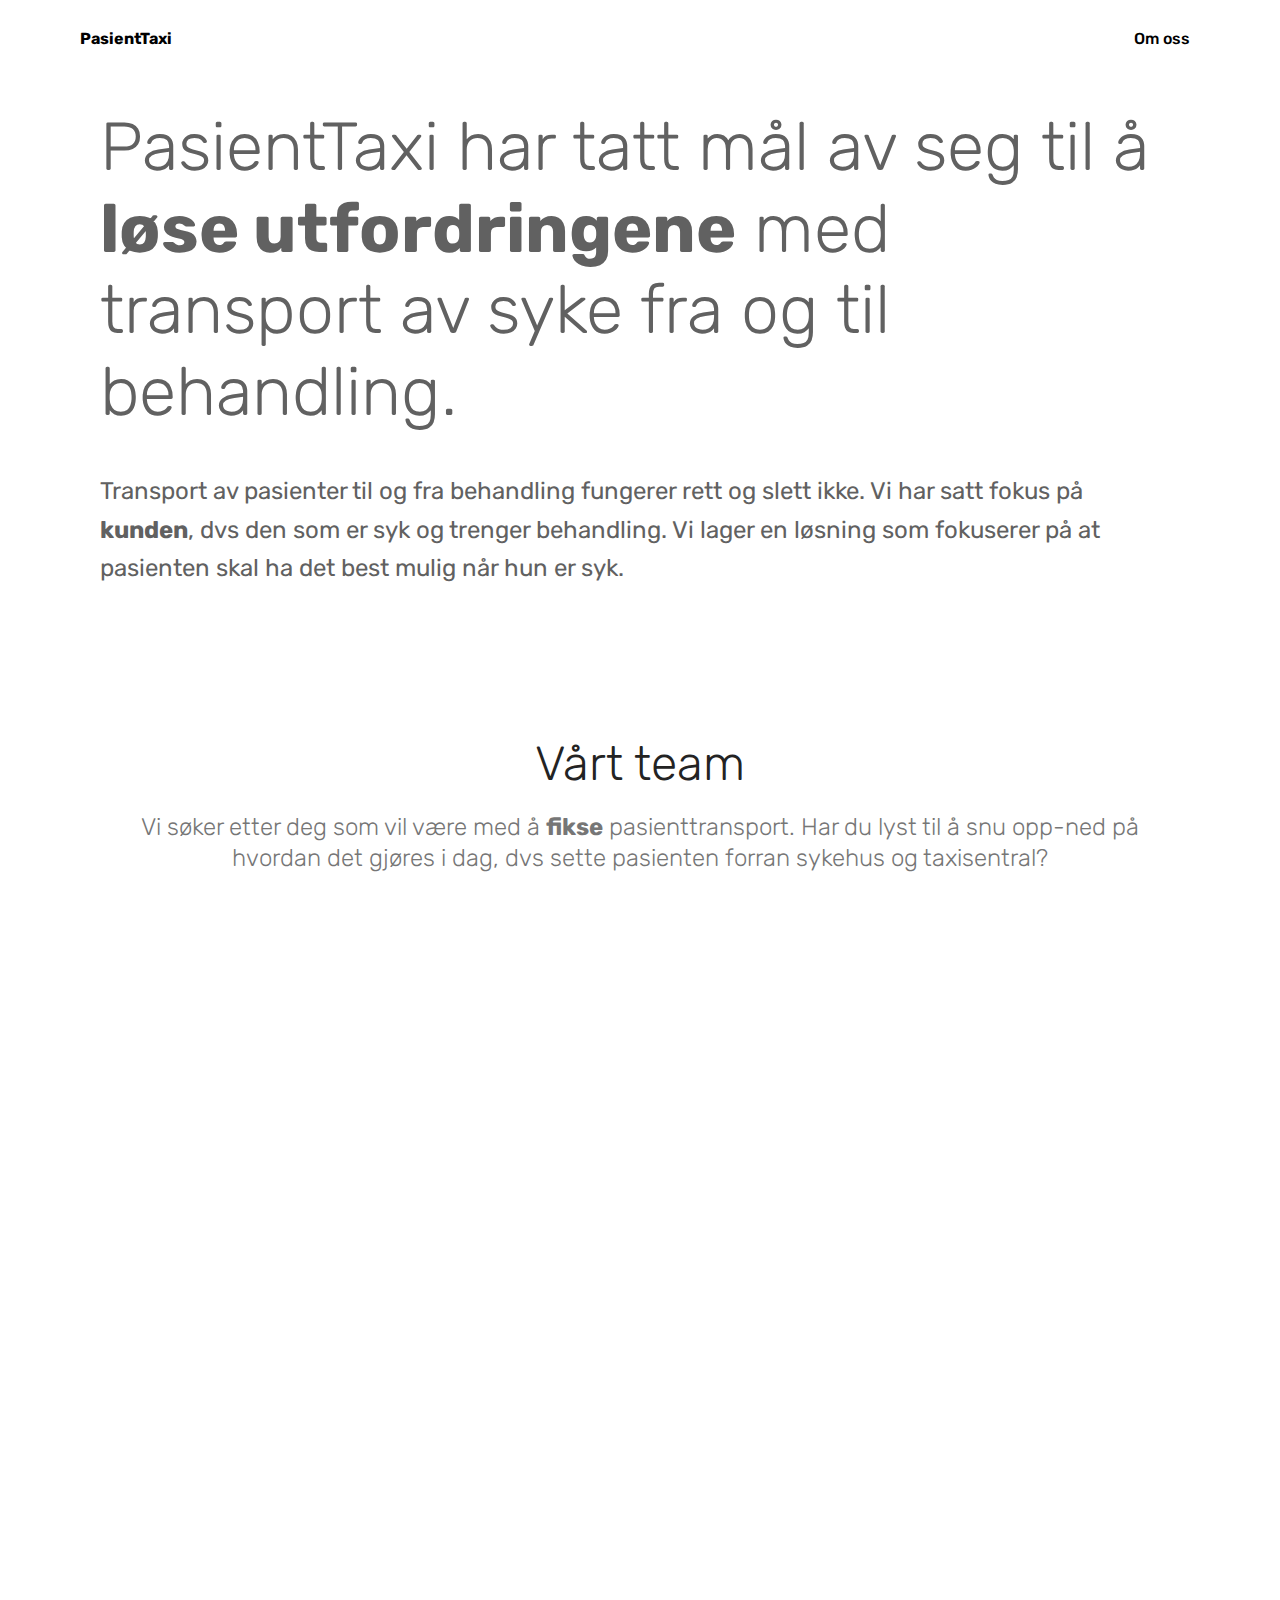
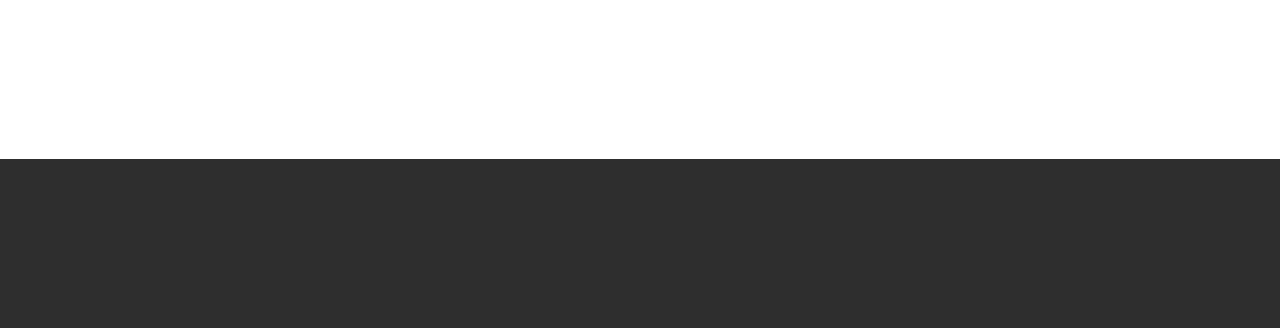
==== commit 73308af5: "create github pages" ====
--- a/about.html
+++ b/about.html
@@ -6,7 +6,7 @@
   <meta http-equiv="X-UA-Compatible" content="IE=edge">
   <meta name="generator" content="Mobirise v4.5.2, mobirise.com">
   <meta name="viewport" content="width=device-width, initial-scale=1, minimum-scale=1">
-  <link rel="shortcut icon" href="assets/images/logo2.png" type="image/x-icon">
+  <link rel="shortcut icon" href="assets/images/logosocial-128x128.png" type="image/x-icon">
   <meta name="description" content="PasientTaxi har tatt mål av seg til å løse utfordringene med transport av syke fra og til behandling.">
   <title>Om PasientTaxi</title>
   <link rel="stylesheet" href="assets/web/assets/mobirise-icons/mobirise-icons.css">
@@ -38,7 +38,7 @@
 <!-- /Google Analytics -->
 
 
-<section class="menu cid-qEsT1qZCFG" once="menu" id="menu2-2i" data-rv-view="1687">
+<section class="menu cid-qEsT1qZCFG" once="menu" id="menu2-2i" data-rv-view="1669">
 
     
 
@@ -59,9 +59,6 @@
         </div>
         <div class="collapse navbar-collapse" id="navbarSupportedContent">
             <ul class="navbar-nav nav-dropdown nav-right" data-app-modern-menu="true"><li class="nav-item">
-                    <a class="nav-link link text-black display-4" href="https://mobirise.com">Tjenester.</a>
-                </li>
-                <li class="nav-item">
                     <a class="nav-link link text-black display-4" href="about.html">Om oss</a>
                 </li></ul>
             
@@ -69,7 +66,7 @@
     </nav>
 </section>
 
-<section class="engine"><a href="https://mobirise.co/c">free website maker</a></section><section class="header11 cid-qEsNCTLbe3" id="header11-29" data-rv-view="1689">
+<section class="engine"><a href="https://mobirise.co">Mobirise</a></section><section class="header11 cid-qEsNCTLbe3" id="header11-29" data-rv-view="1671">
 
     <!-- Block parameters controls (Blue "Gear" panel) -->
     
@@ -88,7 +85,7 @@
     
 </section>
 
-<section class="testimonials1 cid-qEsN2OamEm" id="testimonials1-26" data-rv-view="1692">
+<section class="testimonials1 cid-qEsN2OamEm" id="testimonials1-26" data-rv-view="1674">
 
     
 
@@ -97,20 +94,20 @@
         <div class="media-container-row">
             <div class="title col-12 align-center">
                 <h2 class="pb-3 mbr-fonts-style display-2">Vårt team</h2>
-                <h3 class="mbr-section-subtitle mbr-light pb-3 mbr-fonts-style display-5">Flere av de involverte jobber i dag i andre bedrifter. Vi søker etter deg som vil være med å <strong>fikse</strong> pasienttransport. Har du lyst til å snu opp-ned på hvordan det gjøres i dag, dvs sette pasienten forran sykehus og taxisentral?</h3>
+                <h3 class="mbr-section-subtitle mbr-light pb-3 mbr-fonts-style display-5">Vi søker etter deg som vil være med å <strong>fikse</strong> pasienttransport. Har du lyst til å snu opp-ned på hvordan det gjøres i dag, dvs sette pasienten forran sykehus og taxisentral?</h3>
             </div>
         </div>
     </div>
 
     <div class="container pt-3 mt-2">
         <div class="media-container-row">
-            <div class="mbr-testimonial p-3 align-center col-12 col-md-6 col-lg-4">
+            <div class="mbr-testimonial p-3 align-center col-12 col-md-6">
                 <div class="panel-item p-3">
                     <div class="card-block">
                         <div class="testimonial-photo">
-                            <img src="assets/images/face1.jpg" media-simple="true">
+                            <img src="assets/images/terje-christensen-394x394.jpg" alt="" title="" media-simple="true">
                         </div>
-                        <p class="mbr-text mbr-fonts-style display-7">Lorem ipsum dolor sit amet, consectetur adipisicing elit. Excepturi, aspernatur, voluptatibus, atque, tempore molestiae.</p>
+                        <p class="mbr-text mbr-fonts-style display-7">Terje har startet flere selskaper og jobbet som mentor for startups i en årrekke.</p>
                     </div>
                     <div class="card-footer">
                         <div class="mbr-author-name mbr-bold mbr-fonts-style display-7">Terje Christensen</div>
@@ -119,35 +116,9 @@
                 </div>
             </div>
 
-            <div class="mbr-testimonial p-3 align-center col-12 col-md-6 col-lg-4">
-                <div class="panel-item p-3">
-                    <div class="card-block">
-                        <div class="testimonial-photo">
-                            <img src="assets/images/face2.jpg" media-simple="true">
-                        </div>
-                        <p class="mbr-text mbr-fonts-style display-7">Lorem ipsum dolor sit amet, consectetur adipisicing elit. Excepturi, aspernatur, voluptatibus, atque, tempore molestiae.</p>
-                    </div>
-                    <div class="card-footer">
-                        <div class="mbr-author-name mbr-bold mbr-fonts-style display-7">John Smith</div>
-                        <small class="mbr-author-desc mbr-italic mbr-light mbr-fonts-style display-7">Developer</small>
-                    </div>
-                </div>
-            </div>
-
-            <div class="mbr-testimonial p-3 align-center col-12 col-md-6 col-lg-4">
-                <div class="panel-item p-3">
-                    <div class="card-block">
-                        <div class="testimonial-photo">
-                            <img src="assets/images/face3.jpg" media-simple="true">
-                        </div>
-                        <p class="mbr-text mbr-fonts-style display-7">Lorem ipsum dolor sit amet, consectetur adipisicing elit. Excepturi, aspernatur, voluptatibus, atque, tempore molestiae.</p>
-                    </div>
-                    <div class="card-footer">
-                        <div class="mbr-author-name mbr-bold mbr-fonts-style display-7">John Smith</div>
-                        <small class="mbr-author-desc mbr-italic mbr-light mbr-fonts-style display-7">Developer</small>
-                    </div>
-                </div>
-            </div>
+            
+
+            
 
             
 
@@ -158,7 +129,7 @@
     </div>   
 </section>
 
-<section class="mbr-section info1 cid-qEsNpxIXuD" id="info1-28" data-rv-view="1695">
+<section class="mbr-section info1 cid-qEsNpxIXuD" id="info1-28" data-rv-view="1677">
 
     
 
@@ -176,7 +147,7 @@
     </div>
 </section>
 
-<section once="" class="cid-qE8J7jFXpE" id="footer7-e" data-rv-view="1698">
+<section once="" class="cid-qExyrKwTIq" id="footer7-3z" data-rv-view="1680">
 
     
 
@@ -191,7 +162,7 @@
                     
                     
                     
-                <li class="foot-menu-item mbr-fonts-style display-7"><a class="text-white mbr-bold" href="about.html" target="_blank">Om PasientTaxi</a>&nbsp; &nbsp; &nbsp; &nbsp; &nbsp; &nbsp; &nbsp; &nbsp; &nbsp; &nbsp; &nbsp;</li><li class="foot-menu-item mbr-fonts-style display-7">Våre Tjenester&nbsp; &nbsp; &nbsp; &nbsp; &nbsp; &nbsp; &nbsp; &nbsp; &nbsp; &nbsp; &nbsp;</li><li class="foot-menu-item mbr-fonts-style display-7">Kontakt oss ! &nbsp; &nbsp; &nbsp; &nbsp; &nbsp; &nbsp; &nbsp; &nbsp; &nbsp; &nbsp;</li><li class="foot-menu-item mbr-fonts-style display-7"><a class="text-white mbr-bold" href="pasientsjofor.html" target="_blank">Bli Pasientsjofør</a>&nbsp; &nbsp; &nbsp; &nbsp; &nbsp; &nbsp; &nbsp; &nbsp; &nbsp; &nbsp; &nbsp;</li></ul>
+                <li class="foot-menu-item mbr-fonts-style display-7"><a class="text-white mbr-bold" href="about.html">Om PasientTaxi</a>&nbsp; &nbsp; &nbsp; &nbsp; &nbsp; &nbsp; &nbsp; &nbsp; &nbsp; &nbsp; &nbsp;</li><li class="foot-menu-item mbr-fonts-style display-7"><a class="text-white mbr-bold" href="page10.html">Kontakt oss</a>&nbsp; &nbsp; &nbsp; &nbsp; &nbsp; &nbsp; &nbsp; &nbsp; &nbsp; &nbsp;&nbsp;</li><li class="foot-menu-item mbr-fonts-style display-7"><a class="text-white mbr-bold" href="pasienttaxi-app.html">PasientTaxi App</a>&nbsp; &nbsp; &nbsp; &nbsp; &nbsp; &nbsp; &nbsp; &nbsp; &nbsp; &nbsp; &nbsp;</li></ul>
             </div>
             <div class="row social-row">
                 <div class="social-list align-right pb-2">
--- a/assets/mobirise/css/mbr-additional.css
+++ b/assets/mobirise/css/mbr-additional.css
@@ -1753,7 +1753,7 @@
   color: #767676 !important;
 }
 .cid-qEaBekd4Qf {
-  background-image: url("../../../assets/images/03.jpg");
+  background-image: url("../../../assets/images/bannerfullpage-1920x1299.png");
 }
 .cid-qEaBekd4Qf .icons-media-container {
   display: flex;
@@ -1924,16 +1924,64 @@
 .cid-qE9b0IR5U7 .btn {
   margin: 0 0 .5rem 0;
 }
-.cid-qE3FyXR6hI {
+.cid-qEw7IaaHZc {
   padding-top: 60px;
   padding-bottom: 60px;
   background-color: #ffffff;
 }
+.cid-qEw7IaaHZc .carousel-item {
+  justify-content: center;
+}
+.cid-qEw7IaaHZc .carousel-item.active,
+.cid-qEw7IaaHZc .carousel-item-next,
+.cid-qEw7IaaHZc .carousel-item-prev {
+  display: flex;
+}
+.cid-qEw7IaaHZc .carousel-controls a {
+  transition: opacity .5s;
+  font-size: 2rem;
+}
+.cid-qEw7IaaHZc .carousel-controls a span {
+  position: absolute;
+  top: 180px;
+  padding: 10px;
+  border-radius: 50%;
+  color: #585858;
+  background: #c8c6c6;
+  opacity: .5;
+}
+.cid-qEw7IaaHZc .carousel-controls a:hover span {
+  opacity: 1;
+}
+.cid-qEw7IaaHZc .user_image {
+  width: 200px;
+  height: 200px;
+  margin-bottom: 1.6rem;
+  overflow: hidden;
+  border-radius: 50%;
+  margin: 0 auto 2rem auto;
+}
+.cid-qEw7IaaHZc .user_image img {
+  width: 100%;
+  min-width: 100%;
+  min-height: 100%;
+}
+@media (max-width: 230px) {
+  .cid-qEw7IaaHZc .user_image {
+    width: 100%;
+    height: auto;
+  }
+}
+.cid-qE3FyXR6hI {
+  padding-top: 60px;
+  padding-bottom: 30px;
+  background-color: #efefef;
+}
 .cid-qE3FyXR6hI .mbr-section-subtitle {
   color: #767676;
 }
 .cid-qE3G2M0ErP {
-  padding-top: 90px;
+  padding-top: 15px;
   padding-bottom: 90px;
   background-color: #efefef;
 }
@@ -1995,25 +2043,25 @@
     font-size: 20px !important;
   }
 }
-.cid-qEsV4WLMTP {
+.cid-qExp4zg691 {
   padding-top: 30px;
   padding-bottom: 30px;
   background-color: #2e2e2e;
 }
-.cid-qEsV4WLMTP .row-links {
+.cid-qExp4zg691 .row-links {
   width: 100%;
   justify-content: center;
 }
-.cid-qEsV4WLMTP .social-row {
+.cid-qExp4zg691 .social-row {
   width: 100%;
   justify-content: center;
 }
-.cid-qEsV4WLMTP .media-container-row {
+.cid-qExp4zg691 .media-container-row {
   flex-direction: column;
   justify-content: center;
   align-items: center;
 }
-.cid-qEsV4WLMTP .media-container-row .foot-menu {
+.cid-qExp4zg691 .media-container-row .foot-menu {
   list-style: none;
   display: flex;
   justify-content: center;
@@ -2021,13 +2069,13 @@
   padding: 0;
   margin-bottom: 0;
 }
-.cid-qEsV4WLMTP .media-container-row .foot-menu li {
+.cid-qExp4zg691 .media-container-row .foot-menu li {
   padding: 0 1rem 1rem 1rem;
 }
-.cid-qEsV4WLMTP .media-container-row .foot-menu li p {
+.cid-qExp4zg691 .media-container-row .foot-menu li p {
   margin: 0;
 }
-.cid-qEsV4WLMTP .media-container-row .social-list {
+.cid-qExp4zg691 .media-container-row .social-list {
   padding-left: 0;
   margin-bottom: 0;
   list-style: none;
@@ -2036,33 +2084,33 @@
   justify-content: flex-end;
   -webkit-justify-content: flex-end;
 }
-.cid-qEsV4WLMTP .media-container-row .social-list .mbr-iconfont-social {
+.cid-qExp4zg691 .media-container-row .social-list .mbr-iconfont-social {
   font-size: 1.5rem;
   color: #ffffff;
 }
-.cid-qEsV4WLMTP .media-container-row .social-list .soc-item {
+.cid-qExp4zg691 .media-container-row .social-list .soc-item {
   margin: 0 .5rem;
 }
-.cid-qEsV4WLMTP .media-container-row .social-list a {
+.cid-qExp4zg691 .media-container-row .social-list a {
   margin: 0;
   opacity: .5;
   -webkit-transition: .2s linear;
   transition: .2s linear;
 }
-.cid-qEsV4WLMTP .media-container-row .social-list a:hover {
+.cid-qExp4zg691 .media-container-row .social-list a:hover {
   opacity: 1;
 }
 @media (max-width: 767px) {
-  .cid-qEsV4WLMTP .media-container-row .social-list {
+  .cid-qExp4zg691 .media-container-row .social-list {
     justify-content: center;
     -webkit-justify-content: center;
   }
 }
-.cid-qEsV4WLMTP .media-container-row .row-copirayt {
+.cid-qExp4zg691 .media-container-row .row-copirayt {
   word-break: break-word;
   width: 100%;
 }
-.cid-qEsV4WLMTP .media-container-row .row-copirayt p {
+.cid-qExp4zg691 .media-container-row .row-copirayt p {
   width: 100%;
 }
 .cid-qEsT1qZCFG .navbar {
@@ -2542,25 +2590,25 @@
 .cid-qEsNpxIXuD .btn {
   margin: 0 0 .5rem 0;
 }
-.cid-qE8J7jFXpE {
+.cid-qExyrKwTIq {
   padding-top: 30px;
   padding-bottom: 30px;
   background-color: #2e2e2e;
 }
-.cid-qE8J7jFXpE .row-links {
+.cid-qExyrKwTIq .row-links {
   width: 100%;
   justify-content: center;
 }
-.cid-qE8J7jFXpE .social-row {
+.cid-qExyrKwTIq .social-row {
   width: 100%;
   justify-content: center;
 }
-.cid-qE8J7jFXpE .media-container-row {
+.cid-qExyrKwTIq .media-container-row {
   flex-direction: column;
   justify-content: center;
   align-items: center;
 }
-.cid-qE8J7jFXpE .media-container-row .foot-menu {
+.cid-qExyrKwTIq .media-container-row .foot-menu {
   list-style: none;
   display: flex;
   justify-content: center;
@@ -2568,13 +2616,13 @@
   padding: 0;
   margin-bottom: 0;
 }
-.cid-qE8J7jFXpE .media-container-row .foot-menu li {
+.cid-qExyrKwTIq .media-container-row .foot-menu li {
   padding: 0 1rem 1rem 1rem;
 }
-.cid-qE8J7jFXpE .media-container-row .foot-menu li p {
+.cid-qExyrKwTIq .media-container-row .foot-menu li p {
   margin: 0;
 }
-.cid-qE8J7jFXpE .media-container-row .social-list {
+.cid-qExyrKwTIq .media-container-row .social-list {
   padding-left: 0;
   margin-bottom: 0;
   list-style: none;
@@ -2583,33 +2631,33 @@
   justify-content: flex-end;
   -webkit-justify-content: flex-end;
 }
-.cid-qE8J7jFXpE .media-container-row .social-list .mbr-iconfont-social {
+.cid-qExyrKwTIq .media-container-row .social-list .mbr-iconfont-social {
   font-size: 1.5rem;
   color: #ffffff;
 }
-.cid-qE8J7jFXpE .media-container-row .social-list .soc-item {
+.cid-qExyrKwTIq .media-container-row .social-list .soc-item {
   margin: 0 .5rem;
 }
-.cid-qE8J7jFXpE .media-container-row .social-list a {
+.cid-qExyrKwTIq .media-container-row .social-list a {
   margin: 0;
   opacity: .5;
   -webkit-transition: .2s linear;
   transition: .2s linear;
 }
-.cid-qE8J7jFXpE .media-container-row .social-list a:hover {
+.cid-qExyrKwTIq .media-container-row .social-list a:hover {
   opacity: 1;
 }
 @media (max-width: 767px) {
-  .cid-qE8J7jFXpE .media-container-row .social-list {
+  .cid-qExyrKwTIq .media-container-row .social-list {
     justify-content: center;
     -webkit-justify-content: center;
   }
 }
-.cid-qE8J7jFXpE .media-container-row .row-copirayt {
+.cid-qExyrKwTIq .media-container-row .row-copirayt {
   word-break: break-word;
   width: 100%;
 }
-.cid-qE8J7jFXpE .media-container-row .row-copirayt p {
+.cid-qExyrKwTIq .media-container-row .row-copirayt p {
   width: 100%;
 }
 .cid-qEsSVngiZ6 .navbar {
@@ -3001,10 +3049,19 @@
 .cid-qEsSVngiZ6 .dropdown-item:hover {
   color: #767676 !important;
 }
-.cid-qEsqB46maq {
-  padding-top: 60px;
-  padding-bottom: 60px;
-  background-image: url("../../../assets/images/jumbotron.jpg");
+.cid-qExxmziLxw {
+  background-image: url("../../../assets/images/bannerfullpage-1920x1299.png");
+}
+.cid-qExxmziLxw h1 {
+  color: #616161;
+}
+.cid-qExxmziLxw h2,
+.cid-qExxmziLxw h3,
+.cid-qExxmziLxw p {
+  color: #767676;
+}
+.cid-qExxmziLxw .mbr-section-subtitle {
+  font-style: italic;
 }
 .cid-qEsz2DROgR {
   padding-top: 60px;
@@ -3157,25 +3214,25 @@
 .cid-qEsB8OQ2Mg .btn {
   margin: 0 0 .5rem 0;
 }
-.cid-qEsVHNjpr0 {
+.cid-qExxKhyCeK {
   padding-top: 30px;
   padding-bottom: 30px;
   background-color: #2e2e2e;
 }
-.cid-qEsVHNjpr0 .row-links {
+.cid-qExxKhyCeK .row-links {
   width: 100%;
   justify-content: center;
 }
-.cid-qEsVHNjpr0 .social-row {
+.cid-qExxKhyCeK .social-row {
   width: 100%;
   justify-content: center;
 }
-.cid-qEsVHNjpr0 .media-container-row {
+.cid-qExxKhyCeK .media-container-row {
   flex-direction: column;
   justify-content: center;
   align-items: center;
 }
-.cid-qEsVHNjpr0 .media-container-row .foot-menu {
+.cid-qExxKhyCeK .media-container-row .foot-menu {
   list-style: none;
   display: flex;
   justify-content: center;
@@ -3183,13 +3240,13 @@
   padding: 0;
   margin-bottom: 0;
 }
-.cid-qEsVHNjpr0 .media-container-row .foot-menu li {
+.cid-qExxKhyCeK .media-container-row .foot-menu li {
   padding: 0 1rem 1rem 1rem;
 }
-.cid-qEsVHNjpr0 .media-container-row .foot-menu li p {
+.cid-qExxKhyCeK .media-container-row .foot-menu li p {
   margin: 0;
 }
-.cid-qEsVHNjpr0 .media-container-row .social-list {
+.cid-qExxKhyCeK .media-container-row .social-list {
   padding-left: 0;
   margin-bottom: 0;
   list-style: none;
@@ -3198,77 +3255,77 @@
   justify-content: flex-end;
   -webkit-justify-content: flex-end;
 }
-.cid-qEsVHNjpr0 .media-container-row .social-list .mbr-iconfont-social {
+.cid-qExxKhyCeK .media-container-row .social-list .mbr-iconfont-social {
   font-size: 1.5rem;
   color: #ffffff;
 }
-.cid-qEsVHNjpr0 .media-container-row .social-list .soc-item {
+.cid-qExxKhyCeK .media-container-row .social-list .soc-item {
   margin: 0 .5rem;
 }
-.cid-qEsVHNjpr0 .media-container-row .social-list a {
+.cid-qExxKhyCeK .media-container-row .social-list a {
   margin: 0;
   opacity: .5;
   -webkit-transition: .2s linear;
   transition: .2s linear;
 }
-.cid-qEsVHNjpr0 .media-container-row .social-list a:hover {
+.cid-qExxKhyCeK .media-container-row .social-list a:hover {
   opacity: 1;
 }
 @media (max-width: 767px) {
-  .cid-qEsVHNjpr0 .media-container-row .social-list {
+  .cid-qExxKhyCeK .media-container-row .social-list {
     justify-content: center;
     -webkit-justify-content: center;
   }
 }
-.cid-qEsVHNjpr0 .media-container-row .row-copirayt {
+.cid-qExxKhyCeK .media-container-row .row-copirayt {
   word-break: break-word;
   width: 100%;
 }
-.cid-qEsVHNjpr0 .media-container-row .row-copirayt p {
+.cid-qExxKhyCeK .media-container-row .row-copirayt p {
   width: 100%;
 }
-.cid-qEsSKpgfRg .navbar {
+.cid-qExvXRdXr5 .navbar {
   background: #ffffff;
   transition: none;
   min-height: 77px;
   padding: .5rem 0;
 }
-.cid-qEsSKpgfRg .navbar-dropdown.bg-color.transparent.opened {
+.cid-qExvXRdXr5 .navbar-dropdown.bg-color.transparent.opened {
   background: #ffffff;
 }
-.cid-qEsSKpgfRg a {
+.cid-qExvXRdXr5 a {
   font-style: normal;
 }
-.cid-qEsSKpgfRg .nav-item span {
+.cid-qExvXRdXr5 .nav-item span {
   padding-right: 0.4em;
   line-height: 0.5em;
   vertical-align: text-bottom;
   position: relative;
   text-decoration: none;
 }
-.cid-qEsSKpgfRg .nav-item a {
+.cid-qExvXRdXr5 .nav-item a {
   display: flex;
   align-items: center;
   justify-content: center;
   padding: 0.7rem 0 !important;
   margin: 0rem .65rem !important;
 }
-.cid-qEsSKpgfRg .nav-item:focus,
-.cid-qEsSKpgfRg .nav-link:focus {
+.cid-qExvXRdXr5 .nav-item:focus,
+.cid-qExvXRdXr5 .nav-link:focus {
   outline: none;
 }
-.cid-qEsSKpgfRg .btn {
+.cid-qExvXRdXr5 .btn {
   padding: 0.4rem 1.5rem;
   display: inline-flex;
   align-items: center;
 }
-.cid-qEsSKpgfRg .btn .mbr-iconfont {
+.cid-qExvXRdXr5 .btn .mbr-iconfont {
   font-size: 1.6rem;
 }
-.cid-qEsSKpgfRg .menu-logo {
+.cid-qExvXRdXr5 .menu-logo {
   margin-right: auto;
 }
-.cid-qEsSKpgfRg .menu-logo .navbar-brand {
+.cid-qExvXRdXr5 .menu-logo .navbar-brand {
   display: flex;
   margin-left: 5rem;
   padding: 0;
@@ -3276,7 +3333,7 @@
   min-height: 3.8rem;
   align-items: center;
 }
-.cid-qEsSKpgfRg .menu-logo .navbar-brand .navbar-caption-wrap {
+.cid-qExvXRdXr5 .menu-logo .navbar-brand .navbar-caption-wrap {
   display: flex;
   -webkit-align-items: center;
   align-items: center;
@@ -3284,40 +3341,40 @@
   min-width: 7rem;
   margin: .3rem 0;
 }
-.cid-qEsSKpgfRg .menu-logo .navbar-brand .navbar-caption-wrap .navbar-caption {
+.cid-qExvXRdXr5 .menu-logo .navbar-brand .navbar-caption-wrap .navbar-caption {
   line-height: 1.2rem !important;
   padding-right: 2rem;
 }
-.cid-qEsSKpgfRg .menu-logo .navbar-brand .navbar-logo {
+.cid-qExvXRdXr5 .menu-logo .navbar-brand .navbar-logo {
   font-size: 4rem;
   transition: font-size 0.25s;
 }
-.cid-qEsSKpgfRg .menu-logo .navbar-brand .navbar-logo img {
-  display: flex;
-}
-.cid-qEsSKpgfRg .menu-logo .navbar-brand .navbar-logo .mbr-iconfont {
+.cid-qExvXRdXr5 .menu-logo .navbar-brand .navbar-logo img {
+  display: flex;
+}
+.cid-qExvXRdXr5 .menu-logo .navbar-brand .navbar-logo .mbr-iconfont {
   transition: font-size 0.25s;
 }
-.cid-qEsSKpgfRg .navbar-toggleable-sm .navbar-collapse {
+.cid-qExvXRdXr5 .navbar-toggleable-sm .navbar-collapse {
   justify-content: flex-end;
   -webkit-justify-content: flex-end;
   padding-right: 5rem;
   width: auto;
 }
-.cid-qEsSKpgfRg .navbar-toggleable-sm .navbar-collapse .navbar-nav {
+.cid-qExvXRdXr5 .navbar-toggleable-sm .navbar-collapse .navbar-nav {
   flex-wrap: wrap;
   -webkit-flex-wrap: wrap;
   padding-left: 0;
 }
-.cid-qEsSKpgfRg .navbar-toggleable-sm .navbar-collapse .navbar-nav .nav-item {
+.cid-qExvXRdXr5 .navbar-toggleable-sm .navbar-collapse .navbar-nav .nav-item {
   -webkit-align-self: center;
   align-self: center;
 }
-.cid-qEsSKpgfRg .navbar-toggleable-sm .navbar-collapse .navbar-buttons {
+.cid-qExvXRdXr5 .navbar-toggleable-sm .navbar-collapse .navbar-buttons {
   padding-left: 0;
   padding-bottom: 0;
 }
-.cid-qEsSKpgfRg .dropdown .dropdown-menu {
+.cid-qExvXRdXr5 .dropdown .dropdown-menu {
   background: #ffffff;
   display: none;
   position: absolute;
@@ -3326,20 +3383,20 @@
   padding-bottom: 1.4rem;
   text-align: left;
 }
-.cid-qEsSKpgfRg .dropdown .dropdown-menu .dropdown-item {
+.cid-qExvXRdXr5 .dropdown .dropdown-menu .dropdown-item {
   width: auto;
   padding: 0.235em 1.5385em 0.235em 1.5385em !important;
 }
-.cid-qEsSKpgfRg .dropdown .dropdown-menu .dropdown-item::after {
+.cid-qExvXRdXr5 .dropdown .dropdown-menu .dropdown-item::after {
   right: 0.5rem;
 }
-.cid-qEsSKpgfRg .dropdown .dropdown-menu .dropdown-submenu {
+.cid-qExvXRdXr5 .dropdown .dropdown-menu .dropdown-submenu {
   margin: 0;
 }
-.cid-qEsSKpgfRg .dropdown.open > .dropdown-menu {
+.cid-qExvXRdXr5 .dropdown.open > .dropdown-menu {
   display: block;
 }
-.cid-qEsSKpgfRg .navbar-toggleable-sm.opened:after {
+.cid-qExvXRdXr5 .navbar-toggleable-sm.opened:after {
   position: absolute;
   width: 100vw;
   height: 100vh;
@@ -3351,28 +3408,28 @@
   -webkit-transform: translateY(100%);
   z-index: 1000;
 }
-.cid-qEsSKpgfRg .navbar.navbar-short {
+.cid-qExvXRdXr5 .navbar.navbar-short {
   min-height: 60px;
   transition: all .2s;
 }
-.cid-qEsSKpgfRg .navbar.navbar-short .navbar-toggler-right {
+.cid-qExvXRdXr5 .navbar.navbar-short .navbar-toggler-right {
   top: 20px;
 }
-.cid-qEsSKpgfRg .navbar.navbar-short .navbar-logo a {
+.cid-qExvXRdXr5 .navbar.navbar-short .navbar-logo a {
   font-size: 2.5rem !important;
   line-height: 2.5rem;
   transition: font-size 0.25s;
 }
-.cid-qEsSKpgfRg .navbar.navbar-short .navbar-logo a .mbr-iconfont {
+.cid-qExvXRdXr5 .navbar.navbar-short .navbar-logo a .mbr-iconfont {
   font-size: 2.5rem !important;
 }
-.cid-qEsSKpgfRg .navbar.navbar-short .navbar-logo a img {
+.cid-qExvXRdXr5 .navbar.navbar-short .navbar-logo a img {
   height: 3rem !important;
 }
-.cid-qEsSKpgfRg .navbar.navbar-short .navbar-brand {
+.cid-qExvXRdXr5 .navbar.navbar-short .navbar-brand {
   min-height: 3rem;
 }
-.cid-qEsSKpgfRg button.navbar-toggler {
+.cid-qExvXRdXr5 button.navbar-toggler {
   width: 31px;
   height: 18px;
   cursor: pointer;
@@ -3380,10 +3437,10 @@
   top: 1.5rem;
   right: 1rem;
 }
-.cid-qEsSKpgfRg button.navbar-toggler:focus {
+.cid-qExvXRdXr5 button.navbar-toggler:focus {
   outline: none;
 }
-.cid-qEsSKpgfRg button.navbar-toggler .hamburger span {
+.cid-qExvXRdXr5 button.navbar-toggler .hamburger span {
   position: absolute;
   right: 0;
   width: 30px;
@@ -3391,92 +3448,92 @@
   border-right: 5px;
   background-color: #333333;
 }
-.cid-qEsSKpgfRg button.navbar-toggler .hamburger span:nth-child(1) {
+.cid-qExvXRdXr5 button.navbar-toggler .hamburger span:nth-child(1) {
   top: 0;
   transition: all .2s;
 }
-.cid-qEsSKpgfRg button.navbar-toggler .hamburger span:nth-child(2) {
+.cid-qExvXRdXr5 button.navbar-toggler .hamburger span:nth-child(2) {
   top: 8px;
   transition: all .15s;
 }
-.cid-qEsSKpgfRg button.navbar-toggler .hamburger span:nth-child(3) {
+.cid-qExvXRdXr5 button.navbar-toggler .hamburger span:nth-child(3) {
   top: 8px;
   transition: all .15s;
 }
-.cid-qEsSKpgfRg button.navbar-toggler .hamburger span:nth-child(4) {
+.cid-qExvXRdXr5 button.navbar-toggler .hamburger span:nth-child(4) {
   top: 16px;
   transition: all .2s;
 }
-.cid-qEsSKpgfRg nav.opened .hamburger span:nth-child(1) {
+.cid-qExvXRdXr5 nav.opened .hamburger span:nth-child(1) {
   top: 8px;
   width: 0;
   opacity: 0;
   right: 50%;
   transition: all .2s;
 }
-.cid-qEsSKpgfRg nav.opened .hamburger span:nth-child(2) {
+.cid-qExvXRdXr5 nav.opened .hamburger span:nth-child(2) {
   -webkit-transform: rotate(45deg);
   transform: rotate(45deg);
   transition: all .25s;
 }
-.cid-qEsSKpgfRg nav.opened .hamburger span:nth-child(3) {
+.cid-qExvXRdXr5 nav.opened .hamburger span:nth-child(3) {
   -webkit-transform: rotate(-45deg);
   transform: rotate(-45deg);
   transition: all .25s;
 }
-.cid-qEsSKpgfRg nav.opened .hamburger span:nth-child(4) {
+.cid-qExvXRdXr5 nav.opened .hamburger span:nth-child(4) {
   top: 8px;
   width: 0;
   opacity: 0;
   right: 50%;
   transition: all .2s;
 }
-.cid-qEsSKpgfRg .collapsed.navbar-expand {
+.cid-qExvXRdXr5 .collapsed.navbar-expand {
   flex-direction: column;
 }
-.cid-qEsSKpgfRg .collapsed .btn {
-  display: flex;
-}
-.cid-qEsSKpgfRg .collapsed .navbar-collapse {
+.cid-qExvXRdXr5 .collapsed .btn {
+  display: flex;
+}
+.cid-qExvXRdXr5 .collapsed .navbar-collapse {
   display: none !important;
   padding-right: 0 !important;
 }
-.cid-qEsSKpgfRg .collapsed .navbar-collapse.collapsing,
-.cid-qEsSKpgfRg .collapsed .navbar-collapse.show {
+.cid-qExvXRdXr5 .collapsed .navbar-collapse.collapsing,
+.cid-qExvXRdXr5 .collapsed .navbar-collapse.show {
   display: block !important;
 }
-.cid-qEsSKpgfRg .collapsed .navbar-collapse.collapsing .navbar-nav,
-.cid-qEsSKpgfRg .collapsed .navbar-collapse.show .navbar-nav {
+.cid-qExvXRdXr5 .collapsed .navbar-collapse.collapsing .navbar-nav,
+.cid-qExvXRdXr5 .collapsed .navbar-collapse.show .navbar-nav {
   display: block;
   text-align: center;
 }
-.cid-qEsSKpgfRg .collapsed .navbar-collapse.collapsing .navbar-nav .nav-item,
-.cid-qEsSKpgfRg .collapsed .navbar-collapse.show .navbar-nav .nav-item {
+.cid-qExvXRdXr5 .collapsed .navbar-collapse.collapsing .navbar-nav .nav-item,
+.cid-qExvXRdXr5 .collapsed .navbar-collapse.show .navbar-nav .nav-item {
   clear: both;
 }
-.cid-qEsSKpgfRg .collapsed .navbar-collapse.collapsing .navbar-nav .nav-item:last-child,
-.cid-qEsSKpgfRg .collapsed .navbar-collapse.show .navbar-nav .nav-item:last-child {
+.cid-qExvXRdXr5 .collapsed .navbar-collapse.collapsing .navbar-nav .nav-item:last-child,
+.cid-qExvXRdXr5 .collapsed .navbar-collapse.show .navbar-nav .nav-item:last-child {
   margin-bottom: 1rem;
 }
-.cid-qEsSKpgfRg .collapsed .navbar-collapse.collapsing .navbar-buttons,
-.cid-qEsSKpgfRg .collapsed .navbar-collapse.show .navbar-buttons {
+.cid-qExvXRdXr5 .collapsed .navbar-collapse.collapsing .navbar-buttons,
+.cid-qExvXRdXr5 .collapsed .navbar-collapse.show .navbar-buttons {
   text-align: center;
 }
-.cid-qEsSKpgfRg .collapsed .navbar-collapse.collapsing .navbar-buttons:last-child,
-.cid-qEsSKpgfRg .collapsed .navbar-collapse.show .navbar-buttons:last-child {
+.cid-qExvXRdXr5 .collapsed .navbar-collapse.collapsing .navbar-buttons:last-child,
+.cid-qExvXRdXr5 .collapsed .navbar-collapse.show .navbar-buttons:last-child {
   margin-bottom: 1rem;
 }
-.cid-qEsSKpgfRg .collapsed button.navbar-toggler {
+.cid-qExvXRdXr5 .collapsed button.navbar-toggler {
   display: block;
 }
-.cid-qEsSKpgfRg .collapsed .navbar-brand {
+.cid-qExvXRdXr5 .collapsed .navbar-brand {
   margin-left: 1rem !important;
 }
-.cid-qEsSKpgfRg .collapsed .navbar-toggleable-sm {
+.cid-qExvXRdXr5 .collapsed .navbar-toggleable-sm {
   flex-direction: column;
   -webkit-flex-direction: column;
 }
-.cid-qEsSKpgfRg .collapsed .dropdown .dropdown-menu {
+.cid-qExvXRdXr5 .collapsed .dropdown .dropdown-menu {
   width: 100%;
   text-align: center;
   position: relative;
@@ -3488,19 +3545,19 @@
   transition-duration: .5s;
   transition-property: opacity,padding,height;
 }
-.cid-qEsSKpgfRg .collapsed .dropdown.open > .dropdown-menu {
+.cid-qExvXRdXr5 .collapsed .dropdown.open > .dropdown-menu {
   position: relative;
   opacity: 1;
   height: auto;
   padding: 1.4rem 0;
   visibility: visible;
 }
-.cid-qEsSKpgfRg .collapsed .dropdown .dropdown-submenu {
+.cid-qExvXRdXr5 .collapsed .dropdown .dropdown-submenu {
   left: 0;
   text-align: center;
   width: 100%;
 }
-.cid-qEsSKpgfRg .collapsed .dropdown .dropdown-toggle[data-toggle="dropdown-submenu"]::after {
+.cid-qExvXRdXr5 .collapsed .dropdown .dropdown-toggle[data-toggle="dropdown-submenu"]::after {
   margin-top: 0;
   position: inherit;
   right: 0;
@@ -3516,55 +3573,55 @@
   border-left: .30em solid transparent;
 }
 @media (max-width: 991px) {
-  .cid-qEsSKpgfRg.navbar-expand {
+  .cid-qExvXRdXr5.navbar-expand {
     flex-direction: column;
   }
-  .cid-qEsSKpgfRg img {
+  .cid-qExvXRdXr5 img {
     height: 3.8rem !important;
   }
-  .cid-qEsSKpgfRg .btn {
+  .cid-qExvXRdXr5 .btn {
     display: flex;
   }
-  .cid-qEsSKpgfRg button.navbar-toggler {
+  .cid-qExvXRdXr5 button.navbar-toggler {
     display: block;
   }
-  .cid-qEsSKpgfRg .navbar-brand {
+  .cid-qExvXRdXr5 .navbar-brand {
     margin-left: 1rem !important;
   }
-  .cid-qEsSKpgfRg .navbar-toggleable-sm {
+  .cid-qExvXRdXr5 .navbar-toggleable-sm {
     flex-direction: column;
     -webkit-flex-direction: column;
   }
-  .cid-qEsSKpgfRg .navbar-collapse {
+  .cid-qExvXRdXr5 .navbar-collapse {
     display: none !important;
     padding-right: 0 !important;
   }
-  .cid-qEsSKpgfRg .navbar-collapse.collapsing,
-  .cid-qEsSKpgfRg .navbar-collapse.show {
+  .cid-qExvXRdXr5 .navbar-collapse.collapsing,
+  .cid-qExvXRdXr5 .navbar-collapse.show {
     display: block !important;
   }
-  .cid-qEsSKpgfRg .navbar-collapse.collapsing .navbar-nav,
-  .cid-qEsSKpgfRg .navbar-collapse.show .navbar-nav {
+  .cid-qExvXRdXr5 .navbar-collapse.collapsing .navbar-nav,
+  .cid-qExvXRdXr5 .navbar-collapse.show .navbar-nav {
     display: block;
     text-align: center;
   }
-  .cid-qEsSKpgfRg .navbar-collapse.collapsing .navbar-nav .nav-item,
-  .cid-qEsSKpgfRg .navbar-collapse.show .navbar-nav .nav-item {
+  .cid-qExvXRdXr5 .navbar-collapse.collapsing .navbar-nav .nav-item,
+  .cid-qExvXRdXr5 .navbar-collapse.show .navbar-nav .nav-item {
     clear: both;
   }
-  .cid-qEsSKpgfRg .navbar-collapse.collapsing .navbar-nav .nav-item:last-child,
-  .cid-qEsSKpgfRg .navbar-collapse.show .navbar-nav .nav-item:last-child {
+  .cid-qExvXRdXr5 .navbar-collapse.collapsing .navbar-nav .nav-item:last-child,
+  .cid-qExvXRdXr5 .navbar-collapse.show .navbar-nav .nav-item:last-child {
     margin-bottom: 1rem;
   }
-  .cid-qEsSKpgfRg .navbar-collapse.collapsing .navbar-buttons,
-  .cid-qEsSKpgfRg .navbar-collapse.show .navbar-buttons {
+  .cid-qExvXRdXr5 .navbar-collapse.collapsing .navbar-buttons,
+  .cid-qExvXRdXr5 .navbar-collapse.show .navbar-buttons {
     text-align: center;
   }
-  .cid-qEsSKpgfRg .navbar-collapse.collapsing .navbar-buttons:last-child,
-  .cid-qEsSKpgfRg .navbar-collapse.show .navbar-buttons:last-child {
+  .cid-qExvXRdXr5 .navbar-collapse.collapsing .navbar-buttons:last-child,
+  .cid-qExvXRdXr5 .navbar-collapse.show .navbar-buttons:last-child {
     margin-bottom: 1rem;
   }
-  .cid-qEsSKpgfRg .dropdown .dropdown-menu {
+  .cid-qExvXRdXr5 .dropdown .dropdown-menu {
     width: 100%;
     text-align: center;
     position: relative;
@@ -3576,19 +3633,19 @@
     transition-duration: .5s;
     transition-property: opacity,padding,height;
   }
-  .cid-qEsSKpgfRg .dropdown.open > .dropdown-menu {
+  .cid-qExvXRdXr5 .dropdown.open > .dropdown-menu {
     position: relative;
     opacity: 1;
     height: auto;
     padding: 1.4rem 0;
     visibility: visible;
   }
-  .cid-qEsSKpgfRg .dropdown .dropdown-submenu {
+  .cid-qExvXRdXr5 .dropdown .dropdown-submenu {
     left: 0;
     text-align: center;
     width: 100%;
   }
-  .cid-qEsSKpgfRg .dropdown .dropdown-toggle[data-toggle="dropdown-submenu"]::after {
+  .cid-qExvXRdXr5 .dropdown .dropdown-toggle[data-toggle="dropdown-submenu"]::after {
     margin-top: 0;
     position: inherit;
     right: 0;
@@ -3605,15 +3662,15 @@
   }
 }
 @media (min-width: 767px) {
-  .cid-qEsSKpgfRg .menu-logo {
+  .cid-qExvXRdXr5 .menu-logo {
     flex-shrink: 0;
   }
 }
-.cid-qEsSKpgfRg .navbar-collapse {
+.cid-qExvXRdXr5 .navbar-collapse {
   flex-basis: auto;
 }
-.cid-qEsSKpgfRg .nav-link:hover,
-.cid-qEsSKpgfRg .dropdown-item:hover {
+.cid-qExvXRdXr5 .nav-link:hover,
+.cid-qExvXRdXr5 .dropdown-item:hover {
   color: #767676 !important;
 }
 .cid-qE9BB9nXy4 {
@@ -3692,25 +3749,25 @@
     width: 100% !important;
   }
 }
-.cid-qEsVsTdzW2 {
+.cid-qExw1Ii5yo {
   padding-top: 30px;
   padding-bottom: 30px;
   background-color: #2e2e2e;
 }
-.cid-qEsVsTdzW2 .row-links {
+.cid-qExw1Ii5yo .row-links {
   width: 100%;
   justify-content: center;
 }
-.cid-qEsVsTdzW2 .social-row {
+.cid-qExw1Ii5yo .social-row {
   width: 100%;
   justify-content: center;
 }
-.cid-qEsVsTdzW2 .media-container-row {
+.cid-qExw1Ii5yo .media-container-row {
   flex-direction: column;
   justify-content: center;
   align-items: center;
 }
-.cid-qEsVsTdzW2 .media-container-row .foot-menu {
+.cid-qExw1Ii5yo .media-container-row .foot-menu {
   list-style: none;
   display: flex;
   justify-content: center;
@@ -3718,13 +3775,13 @@
   padding: 0;
   margin-bottom: 0;
 }
-.cid-qEsVsTdzW2 .media-container-row .foot-menu li {
+.cid-qExw1Ii5yo .media-container-row .foot-menu li {
   padding: 0 1rem 1rem 1rem;
 }
-.cid-qEsVsTdzW2 .media-container-row .foot-menu li p {
+.cid-qExw1Ii5yo .media-container-row .foot-menu li p {
   margin: 0;
 }
-.cid-qEsVsTdzW2 .media-container-row .social-list {
+.cid-qExw1Ii5yo .media-container-row .social-list {
   padding-left: 0;
   margin-bottom: 0;
   list-style: none;
@@ -3733,77 +3790,77 @@
   justify-content: flex-end;
   -webkit-justify-content: flex-end;
 }
-.cid-qEsVsTdzW2 .media-container-row .social-list .mbr-iconfont-social {
+.cid-qExw1Ii5yo .media-container-row .social-list .mbr-iconfont-social {
   font-size: 1.5rem;
   color: #ffffff;
 }
-.cid-qEsVsTdzW2 .media-container-row .social-list .soc-item {
+.cid-qExw1Ii5yo .media-container-row .social-list .soc-item {
   margin: 0 .5rem;
 }
-.cid-qEsVsTdzW2 .media-container-row .social-list a {
+.cid-qExw1Ii5yo .media-container-row .social-list a {
   margin: 0;
   opacity: .5;
   -webkit-transition: .2s linear;
   transition: .2s linear;
 }
-.cid-qEsVsTdzW2 .media-container-row .social-list a:hover {
+.cid-qExw1Ii5yo .media-container-row .social-list a:hover {
   opacity: 1;
 }
 @media (max-width: 767px) {
-  .cid-qEsVsTdzW2 .media-container-row .social-list {
+  .cid-qExw1Ii5yo .media-container-row .social-list {
     justify-content: center;
     -webkit-justify-content: center;
   }
 }
-.cid-qEsVsTdzW2 .media-container-row .row-copirayt {
+.cid-qExw1Ii5yo .media-container-row .row-copirayt {
   word-break: break-word;
   width: 100%;
 }
-.cid-qEsVsTdzW2 .media-container-row .row-copirayt p {
+.cid-qExw1Ii5yo .media-container-row .row-copirayt p {
   width: 100%;
 }
-.cid-qEsSERsOgh .navbar {
+.cid-qExv1iIV8K .navbar {
   background: #ffffff;
   transition: none;
   min-height: 77px;
   padding: .5rem 0;
 }
-.cid-qEsSERsOgh .navbar-dropdown.bg-color.transparent.opened {
+.cid-qExv1iIV8K .navbar-dropdown.bg-color.transparent.opened {
   background: #ffffff;
 }
-.cid-qEsSERsOgh a {
+.cid-qExv1iIV8K a {
   font-style: normal;
 }
-.cid-qEsSERsOgh .nav-item span {
+.cid-qExv1iIV8K .nav-item span {
   padding-right: 0.4em;
   line-height: 0.5em;
   vertical-align: text-bottom;
   position: relative;
   text-decoration: none;
 }
-.cid-qEsSERsOgh .nav-item a {
+.cid-qExv1iIV8K .nav-item a {
   display: flex;
   align-items: center;
   justify-content: center;
   padding: 0.7rem 0 !important;
   margin: 0rem .65rem !important;
 }
-.cid-qEsSERsOgh .nav-item:focus,
-.cid-qEsSERsOgh .nav-link:focus {
+.cid-qExv1iIV8K .nav-item:focus,
+.cid-qExv1iIV8K .nav-link:focus {
   outline: none;
 }
-.cid-qEsSERsOgh .btn {
+.cid-qExv1iIV8K .btn {
   padding: 0.4rem 1.5rem;
   display: inline-flex;
   align-items: center;
 }
-.cid-qEsSERsOgh .btn .mbr-iconfont {
+.cid-qExv1iIV8K .btn .mbr-iconfont {
   font-size: 1.6rem;
 }
-.cid-qEsSERsOgh .menu-logo {
+.cid-qExv1iIV8K .menu-logo {
   margin-right: auto;
 }
-.cid-qEsSERsOgh .menu-logo .navbar-brand {
+.cid-qExv1iIV8K .menu-logo .navbar-brand {
   display: flex;
   margin-left: 5rem;
   padding: 0;
@@ -3811,7 +3868,7 @@
   min-height: 3.8rem;
   align-items: center;
 }
-.cid-qEsSERsOgh .menu-logo .navbar-brand .navbar-caption-wrap {
+.cid-qExv1iIV8K .menu-logo .navbar-brand .navbar-caption-wrap {
   display: flex;
   -webkit-align-items: center;
   align-items: center;
@@ -3819,40 +3876,40 @@
   min-width: 7rem;
   margin: .3rem 0;
 }
-.cid-qEsSERsOgh .menu-logo .navbar-brand .navbar-caption-wrap .navbar-caption {
+.cid-qExv1iIV8K .menu-logo .navbar-brand .navbar-caption-wrap .navbar-caption {
   line-height: 1.2rem !important;
   padding-right: 2rem;
 }
-.cid-qEsSERsOgh .menu-logo .navbar-brand .navbar-logo {
+.cid-qExv1iIV8K .menu-logo .navbar-brand .navbar-logo {
   font-size: 4rem;
   transition: font-size 0.25s;
 }
-.cid-qEsSERsOgh .menu-logo .navbar-brand .navbar-logo img {
-  display: flex;
-}
-.cid-qEsSERsOgh .menu-logo .navbar-brand .navbar-logo .mbr-iconfont {
+.cid-qExv1iIV8K .menu-logo .navbar-brand .navbar-logo img {
+  display: flex;
+}
+.cid-qExv1iIV8K .menu-logo .navbar-brand .navbar-logo .mbr-iconfont {
   transition: font-size 0.25s;
 }
-.cid-qEsSERsOgh .navbar-toggleable-sm .navbar-collapse {
+.cid-qExv1iIV8K .navbar-toggleable-sm .navbar-collapse {
   justify-content: flex-end;
   -webkit-justify-content: flex-end;
   padding-right: 5rem;
   width: auto;
 }
-.cid-qEsSERsOgh .navbar-toggleable-sm .navbar-collapse .navbar-nav {
+.cid-qExv1iIV8K .navbar-toggleable-sm .navbar-collapse .navbar-nav {
   flex-wrap: wrap;
   -webkit-flex-wrap: wrap;
   padding-left: 0;
 }
-.cid-qEsSERsOgh .navbar-toggleable-sm .navbar-collapse .navbar-nav .nav-item {
+.cid-qExv1iIV8K .navbar-toggleable-sm .navbar-collapse .navbar-nav .nav-item {
   -webkit-align-self: center;
   align-self: center;
 }
-.cid-qEsSERsOgh .navbar-toggleable-sm .navbar-collapse .navbar-buttons {
+.cid-qExv1iIV8K .navbar-toggleable-sm .navbar-collapse .navbar-buttons {
   padding-left: 0;
   padding-bottom: 0;
 }
-.cid-qEsSERsOgh .dropdown .dropdown-menu {
+.cid-qExv1iIV8K .dropdown .dropdown-menu {
   background: #ffffff;
   display: none;
   position: absolute;
@@ -3861,20 +3918,20 @@
   padding-bottom: 1.4rem;
   text-align: left;
 }
-.cid-qEsSERsOgh .dropdown .dropdown-menu .dropdown-item {
+.cid-qExv1iIV8K .dropdown .dropdown-menu .dropdown-item {
   width: auto;
   padding: 0.235em 1.5385em 0.235em 1.5385em !important;
 }
-.cid-qEsSERsOgh .dropdown .dropdown-menu .dropdown-item::after {
+.cid-qExv1iIV8K .dropdown .dropdown-menu .dropdown-item::after {
   right: 0.5rem;
 }
-.cid-qEsSERsOgh .dropdown .dropdown-menu .dropdown-submenu {
+.cid-qExv1iIV8K .dropdown .dropdown-menu .dropdown-submenu {
   margin: 0;
 }
-.cid-qEsSERsOgh .dropdown.open > .dropdown-menu {
+.cid-qExv1iIV8K .dropdown.open > .dropdown-menu {
   display: block;
 }
-.cid-qEsSERsOgh .navbar-toggleable-sm.opened:after {
+.cid-qExv1iIV8K .navbar-toggleable-sm.opened:after {
   position: absolute;
   width: 100vw;
   height: 100vh;
@@ -3886,28 +3943,28 @@
   -webkit-transform: translateY(100%);
   z-index: 1000;
 }
-.cid-qEsSERsOgh .navbar.navbar-short {
+.cid-qExv1iIV8K .navbar.navbar-short {
   min-height: 60px;
   transition: all .2s;
 }
-.cid-qEsSERsOgh .navbar.navbar-short .navbar-toggler-right {
+.cid-qExv1iIV8K .navbar.navbar-short .navbar-toggler-right {
   top: 20px;
 }
-.cid-qEsSERsOgh .navbar.navbar-short .navbar-logo a {
+.cid-qExv1iIV8K .navbar.navbar-short .navbar-logo a {
   font-size: 2.5rem !important;
   line-height: 2.5rem;
   transition: font-size 0.25s;
 }
-.cid-qEsSERsOgh .navbar.navbar-short .navbar-logo a .mbr-iconfont {
+.cid-qExv1iIV8K .navbar.navbar-short .navbar-logo a .mbr-iconfont {
   font-size: 2.5rem !important;
 }
-.cid-qEsSERsOgh .navbar.navbar-short .navbar-logo a img {
+.cid-qExv1iIV8K .navbar.navbar-short .navbar-logo a img {
   height: 3rem !important;
 }
-.cid-qEsSERsOgh .navbar.navbar-short .navbar-brand {
+.cid-qExv1iIV8K .navbar.navbar-short .navbar-brand {
   min-height: 3rem;
 }
-.cid-qEsSERsOgh button.navbar-toggler {
+.cid-qExv1iIV8K button.navbar-toggler {
   width: 31px;
   height: 18px;
   cursor: pointer;
@@ -3915,10 +3972,10 @@
   top: 1.5rem;
   right: 1rem;
 }
-.cid-qEsSERsOgh button.navbar-toggler:focus {
+.cid-qExv1iIV8K button.navbar-toggler:focus {
   outline: none;
 }
-.cid-qEsSERsOgh button.navbar-toggler .hamburger span {
+.cid-qExv1iIV8K button.navbar-toggler .hamburger span {
   position: absolute;
   right: 0;
   width: 30px;
@@ -3926,92 +3983,92 @@
   border-right: 5px;
   background-color: #333333;
 }
-.cid-qEsSERsOgh button.navbar-toggler .hamburger span:nth-child(1) {
+.cid-qExv1iIV8K button.navbar-toggler .hamburger span:nth-child(1) {
   top: 0;
   transition: all .2s;
 }
-.cid-qEsSERsOgh button.navbar-toggler .hamburger span:nth-child(2) {
+.cid-qExv1iIV8K button.navbar-toggler .hamburger span:nth-child(2) {
   top: 8px;
   transition: all .15s;
 }
-.cid-qEsSERsOgh button.navbar-toggler .hamburger span:nth-child(3) {
+.cid-qExv1iIV8K button.navbar-toggler .hamburger span:nth-child(3) {
   top: 8px;
   transition: all .15s;
 }
-.cid-qEsSERsOgh button.navbar-toggler .hamburger span:nth-child(4) {
+.cid-qExv1iIV8K button.navbar-toggler .hamburger span:nth-child(4) {
   top: 16px;
   transition: all .2s;
 }
-.cid-qEsSERsOgh nav.opened .hamburger span:nth-child(1) {
+.cid-qExv1iIV8K nav.opened .hamburger span:nth-child(1) {
   top: 8px;
   width: 0;
   opacity: 0;
   right: 50%;
   transition: all .2s;
 }
-.cid-qEsSERsOgh nav.opened .hamburger span:nth-child(2) {
+.cid-qExv1iIV8K nav.opened .hamburger span:nth-child(2) {
   -webkit-transform: rotate(45deg);
   transform: rotate(45deg);
   transition: all .25s;
 }
-.cid-qEsSERsOgh nav.opened .hamburger span:nth-child(3) {
+.cid-qExv1iIV8K nav.opened .hamburger span:nth-child(3) {
   -webkit-transform: rotate(-45deg);
   transform: rotate(-45deg);
   transition: all .25s;
 }
-.cid-qEsSERsOgh nav.opened .hamburger span:nth-child(4) {
+.cid-qExv1iIV8K nav.opened .hamburger span:nth-child(4) {
   top: 8px;
   width: 0;
   opacity: 0;
   right: 50%;
   transition: all .2s;
 }
-.cid-qEsSERsOgh .collapsed.navbar-expand {
+.cid-qExv1iIV8K .collapsed.navbar-expand {
   flex-direction: column;
 }
-.cid-qEsSERsOgh .collapsed .btn {
-  display: flex;
-}
-.cid-qEsSERsOgh .collapsed .navbar-collapse {
+.cid-qExv1iIV8K .collapsed .btn {
+  display: flex;
+}
+.cid-qExv1iIV8K .collapsed .navbar-collapse {
   display: none !important;
   padding-right: 0 !important;
 }
-.cid-qEsSERsOgh .collapsed .navbar-collapse.collapsing,
-.cid-qEsSERsOgh .collapsed .navbar-collapse.show {
+.cid-qExv1iIV8K .collapsed .navbar-collapse.collapsing,
+.cid-qExv1iIV8K .collapsed .navbar-collapse.show {
   display: block !important;
 }
-.cid-qEsSERsOgh .collapsed .navbar-collapse.collapsing .navbar-nav,
-.cid-qEsSERsOgh .collapsed .navbar-collapse.show .navbar-nav {
+.cid-qExv1iIV8K .collapsed .navbar-collapse.collapsing .navbar-nav,
+.cid-qExv1iIV8K .collapsed .navbar-collapse.show .navbar-nav {
   display: block;
   text-align: center;
 }
-.cid-qEsSERsOgh .collapsed .navbar-collapse.collapsing .navbar-nav .nav-item,
-.cid-qEsSERsOgh .collapsed .navbar-collapse.show .navbar-nav .nav-item {
+.cid-qExv1iIV8K .collapsed .navbar-collapse.collapsing .navbar-nav .nav-item,
+.cid-qExv1iIV8K .collapsed .navbar-collapse.show .navbar-nav .nav-item {
   clear: both;
 }
-.cid-qEsSERsOgh .collapsed .navbar-collapse.collapsing .navbar-nav .nav-item:last-child,
-.cid-qEsSERsOgh .collapsed .navbar-collapse.show .navbar-nav .nav-item:last-child {
+.cid-qExv1iIV8K .collapsed .navbar-collapse.collapsing .navbar-nav .nav-item:last-child,
+.cid-qExv1iIV8K .collapsed .navbar-collapse.show .navbar-nav .nav-item:last-child {
   margin-bottom: 1rem;
 }
-.cid-qEsSERsOgh .collapsed .navbar-collapse.collapsing .navbar-buttons,
-.cid-qEsSERsOgh .collapsed .navbar-collapse.show .navbar-buttons {
+.cid-qExv1iIV8K .collapsed .navbar-collapse.collapsing .navbar-buttons,
+.cid-qExv1iIV8K .collapsed .navbar-collapse.show .navbar-buttons {
   text-align: center;
 }
-.cid-qEsSERsOgh .collapsed .navbar-collapse.collapsing .navbar-buttons:last-child,
-.cid-qEsSERsOgh .collapsed .navbar-collapse.show .navbar-buttons:last-child {
+.cid-qExv1iIV8K .collapsed .navbar-collapse.collapsing .navbar-buttons:last-child,
+.cid-qExv1iIV8K .collapsed .navbar-collapse.show .navbar-buttons:last-child {
   margin-bottom: 1rem;
 }
-.cid-qEsSERsOgh .collapsed button.navbar-toggler {
+.cid-qExv1iIV8K .collapsed button.navbar-toggler {
   display: block;
 }
-.cid-qEsSERsOgh .collapsed .navbar-brand {
+.cid-qExv1iIV8K .collapsed .navbar-brand {
   margin-left: 1rem !important;
 }
-.cid-qEsSERsOgh .collapsed .navbar-toggleable-sm {
+.cid-qExv1iIV8K .collapsed .navbar-toggleable-sm {
   flex-direction: column;
   -webkit-flex-direction: column;
 }
-.cid-qEsSERsOgh .collapsed .dropdown .dropdown-menu {
+.cid-qExv1iIV8K .collapsed .dropdown .dropdown-menu {
   width: 100%;
   text-align: center;
   position: relative;
@@ -4023,19 +4080,19 @@
   transition-duration: .5s;
   transition-property: opacity,padding,height;
 }
-.cid-qEsSERsOgh .collapsed .dropdown.open > .dropdown-menu {
+.cid-qExv1iIV8K .collapsed .dropdown.open > .dropdown-menu {
   position: relative;
   opacity: 1;
   height: auto;
   padding: 1.4rem 0;
   visibility: visible;
 }
-.cid-qEsSERsOgh .collapsed .dropdown .dropdown-submenu {
+.cid-qExv1iIV8K .collapsed .dropdown .dropdown-submenu {
   left: 0;
   text-align: center;
   width: 100%;
 }
-.cid-qEsSERsOgh .collapsed .dropdown .dropdown-toggle[data-toggle="dropdown-submenu"]::after {
+.cid-qExv1iIV8K .collapsed .dropdown .dropdown-toggle[data-toggle="dropdown-submenu"]::after {
   margin-top: 0;
   position: inherit;
   right: 0;
@@ -4051,55 +4108,55 @@
   border-left: .30em solid transparent;
 }
 @media (max-width: 991px) {
-  .cid-qEsSERsOgh.navbar-expand {
+  .cid-qExv1iIV8K.navbar-expand {
     flex-direction: column;
   }
-  .cid-qEsSERsOgh img {
+  .cid-qExv1iIV8K img {
     height: 3.8rem !important;
   }
-  .cid-qEsSERsOgh .btn {
+  .cid-qExv1iIV8K .btn {
     display: flex;
   }
-  .cid-qEsSERsOgh button.navbar-toggler {
+  .cid-qExv1iIV8K button.navbar-toggler {
     display: block;
   }
-  .cid-qEsSERsOgh .navbar-brand {
+  .cid-qExv1iIV8K .navbar-brand {
     margin-left: 1rem !important;
   }
-  .cid-qEsSERsOgh .navbar-toggleable-sm {
+  .cid-qExv1iIV8K .navbar-toggleable-sm {
     flex-direction: column;
     -webkit-flex-direction: column;
   }
-  .cid-qEsSERsOgh .navbar-collapse {
+  .cid-qExv1iIV8K .navbar-collapse {
     display: none !important;
     padding-right: 0 !important;
   }
-  .cid-qEsSERsOgh .navbar-collapse.collapsing,
-  .cid-qEsSERsOgh .navbar-collapse.show {
+  .cid-qExv1iIV8K .navbar-collapse.collapsing,
+  .cid-qExv1iIV8K .navbar-collapse.show {
     display: block !important;
   }
-  .cid-qEsSERsOgh .navbar-collapse.collapsing .navbar-nav,
-  .cid-qEsSERsOgh .navbar-collapse.show .navbar-nav {
+  .cid-qExv1iIV8K .navbar-collapse.collapsing .navbar-nav,
+  .cid-qExv1iIV8K .navbar-collapse.show .navbar-nav {
     display: block;
     text-align: center;
   }
-  .cid-qEsSERsOgh .navbar-collapse.collapsing .navbar-nav .nav-item,
-  .cid-qEsSERsOgh .navbar-collapse.show .navbar-nav .nav-item {
+  .cid-qExv1iIV8K .navbar-collapse.collapsing .navbar-nav .nav-item,
+  .cid-qExv1iIV8K .navbar-collapse.show .navbar-nav .nav-item {
     clear: both;
   }
-  .cid-qEsSERsOgh .navbar-collapse.collapsing .navbar-nav .nav-item:last-child,
-  .cid-qEsSERsOgh .navbar-collapse.show .navbar-nav .nav-item:last-child {
+  .cid-qExv1iIV8K .navbar-collapse.collapsing .navbar-nav .nav-item:last-child,
+  .cid-qExv1iIV8K .navbar-collapse.show .navbar-nav .nav-item:last-child {
     margin-bottom: 1rem;
   }
-  .cid-qEsSERsOgh .navbar-collapse.collapsing .navbar-buttons,
-  .cid-qEsSERsOgh .navbar-collapse.show .navbar-buttons {
+  .cid-qExv1iIV8K .navbar-collapse.collapsing .navbar-buttons,
+  .cid-qExv1iIV8K .navbar-collapse.show .navbar-buttons {
     text-align: center;
   }
-  .cid-qEsSERsOgh .navbar-collapse.collapsing .navbar-buttons:last-child,
-  .cid-qEsSERsOgh .navbar-collapse.show .navbar-buttons:last-child {
+  .cid-qExv1iIV8K .navbar-collapse.collapsing .navbar-buttons:last-child,
+  .cid-qExv1iIV8K .navbar-collapse.show .navbar-buttons:last-child {
     margin-bottom: 1rem;
   }
-  .cid-qEsSERsOgh .dropdown .dropdown-menu {
+  .cid-qExv1iIV8K .dropdown .dropdown-menu {
     width: 100%;
     text-align: center;
     position: relative;
@@ -4111,19 +4168,19 @@
     transition-duration: .5s;
     transition-property: opacity,padding,height;
   }
-  .cid-qEsSERsOgh .dropdown.open > .dropdown-menu {
+  .cid-qExv1iIV8K .dropdown.open > .dropdown-menu {
     position: relative;
     opacity: 1;
     height: auto;
     padding: 1.4rem 0;
     visibility: visible;
   }
-  .cid-qEsSERsOgh .dropdown .dropdown-submenu {
+  .cid-qExv1iIV8K .dropdown .dropdown-submenu {
     left: 0;
     text-align: center;
     width: 100%;
   }
-  .cid-qEsSERsOgh .dropdown .dropdown-toggle[data-toggle="dropdown-submenu"]::after {
+  .cid-qExv1iIV8K .dropdown .dropdown-toggle[data-toggle="dropdown-submenu"]::after {
     margin-top: 0;
     position: inherit;
     right: 0;
@@ -4140,59 +4197,106 @@
   }
 }
 @media (min-width: 767px) {
-  .cid-qEsSERsOgh .menu-logo {
+  .cid-qExv1iIV8K .menu-logo {
     flex-shrink: 0;
   }
 }
-.cid-qEsSERsOgh .navbar-collapse {
+.cid-qExv1iIV8K .navbar-collapse {
   flex-basis: auto;
 }
-.cid-qEsSERsOgh .nav-link:hover,
-.cid-qEsSERsOgh .dropdown-item:hover {
+.cid-qExv1iIV8K .nav-link:hover,
+.cid-qExv1iIV8K .dropdown-item:hover {
   color: #767676 !important;
 }
-.cid-qEaGVIxRnN {
-  padding-top: 60px;
-  padding-bottom: 60px;
-  background-image: url("../../../assets/images/jumbotron.jpg");
-}
-.cid-qEaHkxKGc3 {
+.cid-qExv4lDvEq {
+  background-image: url("../../../assets/images/bannerfullpage-1920x1299.png");
+}
+.cid-qExv4lDvEq .mbr-section-subtitle {
+  font-style: italic;
+  letter-spacing: 1rem;
+}
+.cid-qExvqKUQFM {
+  padding-top: 30px;
+  padding-bottom: 30px;
+  background-color: #ffffff;
+}
+.cid-qExvqKUQFM .line {
+  background-color: #149dcc;
+  color: #149dcc;
+  align: center;
+  height: 2px;
+  margin: 0 auto;
+}
+.cid-qExvqKUQFM .section-text {
+  padding: 2rem 0;
+}
+.cid-qExvqKUQFM .inner-container {
+  margin: 0 auto;
+}
+@media (max-width: 768px) {
+  .cid-qExvqKUQFM .inner-container {
+    width: 100% !important;
+  }
+}
+.cid-qExvN6Lb9G {
   padding-top: 90px;
   padding-bottom: 90px;
-  background-color: #f9f9f9;
-}
-.cid-qEaHkxKGc3 .mbr-text {
+  background-color: #efefef;
+}
+.cid-qExvN6Lb9G .card-box {
+  padding: 0 2rem;
+}
+.cid-qExvN6Lb9G .mbr-section-btn {
+  padding-top: 1rem;
+}
+.cid-qExvN6Lb9G .mbr-section-btn a {
+  margin-top: 1rem;
+  margin-bottom: 0;
+}
+.cid-qExvN6Lb9G h4 {
+  font-weight: 500;
+  margin-bottom: 0;
+  text-align: left;
+  padding-top: 2rem;
+}
+.cid-qExvN6Lb9G p {
+  margin-bottom: 0;
+  text-align: left;
+  padding-top: 1.5rem;
+}
+.cid-qExvN6Lb9G .mbr-text {
   color: #767676;
 }
-.cid-qEaHkxKGc3 h4 {
-  text-align: center;
-}
-.cid-qEaHkxKGc3 p {
-  text-align: center;
-}
-.cid-qEaHkxKGc3 .card-img span {
-  font-size: 96px;
-  color: #149dcc;
-}
-.cid-qEsVnArXFR {
+.cid-qExvN6Lb9G .card-wrapper {
+  height: 100%;
+  padding-bottom: 2rem;
+  background: #ffffff;
+  box-shadow: 0px 0px 0px 0px rgba(0, 0, 0, 0);
+  transition: box-shadow 0.3s;
+}
+.cid-qExvN6Lb9G .card-wrapper:hover {
+  box-shadow: 0px 0px 30px 0px rgba(0, 0, 0, 0.05);
+  transition: box-shadow 0.3s;
+}
+.cid-qExvQ6Oxr0 {
   padding-top: 30px;
   padding-bottom: 30px;
   background-color: #2e2e2e;
 }
-.cid-qEsVnArXFR .row-links {
+.cid-qExvQ6Oxr0 .row-links {
   width: 100%;
   justify-content: center;
 }
-.cid-qEsVnArXFR .social-row {
+.cid-qExvQ6Oxr0 .social-row {
   width: 100%;
   justify-content: center;
 }
-.cid-qEsVnArXFR .media-container-row {
+.cid-qExvQ6Oxr0 .media-container-row {
   flex-direction: column;
   justify-content: center;
   align-items: center;
 }
-.cid-qEsVnArXFR .media-container-row .foot-menu {
+.cid-qExvQ6Oxr0 .media-container-row .foot-menu {
   list-style: none;
   display: flex;
   justify-content: center;
@@ -4200,13 +4304,13 @@
   padding: 0;
   margin-bottom: 0;
 }
-.cid-qEsVnArXFR .media-container-row .foot-menu li {
+.cid-qExvQ6Oxr0 .media-container-row .foot-menu li {
   padding: 0 1rem 1rem 1rem;
 }
-.cid-qEsVnArXFR .media-container-row .foot-menu li p {
+.cid-qExvQ6Oxr0 .media-container-row .foot-menu li p {
   margin: 0;
 }
-.cid-qEsVnArXFR .media-container-row .social-list {
+.cid-qExvQ6Oxr0 .media-container-row .social-list {
   padding-left: 0;
   margin-bottom: 0;
   list-style: none;
@@ -4215,77 +4319,77 @@
   justify-content: flex-end;
   -webkit-justify-content: flex-end;
 }
-.cid-qEsVnArXFR .media-container-row .social-list .mbr-iconfont-social {
+.cid-qExvQ6Oxr0 .media-container-row .social-list .mbr-iconfont-social {
   font-size: 1.5rem;
   color: #ffffff;
 }
-.cid-qEsVnArXFR .media-container-row .social-list .soc-item {
+.cid-qExvQ6Oxr0 .media-container-row .social-list .soc-item {
   margin: 0 .5rem;
 }
-.cid-qEsVnArXFR .media-container-row .social-list a {
+.cid-qExvQ6Oxr0 .media-container-row .social-list a {
   margin: 0;
   opacity: .5;
   -webkit-transition: .2s linear;
   transition: .2s linear;
 }
-.cid-qEsVnArXFR .media-container-row .social-list a:hover {
+.cid-qExvQ6Oxr0 .media-container-row .social-list a:hover {
   opacity: 1;
 }
 @media (max-width: 767px) {
-  .cid-qEsVnArXFR .media-container-row .social-list {
+  .cid-qExvQ6Oxr0 .media-container-row .social-list {
     justify-content: center;
     -webkit-justify-content: center;
   }
 }
-.cid-qEsVnArXFR .media-container-row .row-copirayt {
+.cid-qExvQ6Oxr0 .media-container-row .row-copirayt {
   word-break: break-word;
   width: 100%;
 }
-.cid-qEsVnArXFR .media-container-row .row-copirayt p {
+.cid-qExvQ6Oxr0 .media-container-row .row-copirayt p {
   width: 100%;
 }
-.cid-qEsSzqLwJG .navbar {
+.cid-qExtH2Wotk .navbar {
   background: #ffffff;
   transition: none;
   min-height: 77px;
   padding: .5rem 0;
 }
-.cid-qEsSzqLwJG .navbar-dropdown.bg-color.transparent.opened {
+.cid-qExtH2Wotk .navbar-dropdown.bg-color.transparent.opened {
   background: #ffffff;
 }
-.cid-qEsSzqLwJG a {
+.cid-qExtH2Wotk a {
   font-style: normal;
 }
-.cid-qEsSzqLwJG .nav-item span {
+.cid-qExtH2Wotk .nav-item span {
   padding-right: 0.4em;
   line-height: 0.5em;
   vertical-align: text-bottom;
   position: relative;
   text-decoration: none;
 }
-.cid-qEsSzqLwJG .nav-item a {
+.cid-qExtH2Wotk .nav-item a {
   display: flex;
   align-items: center;
   justify-content: center;
   padding: 0.7rem 0 !important;
   margin: 0rem .65rem !important;
 }
-.cid-qEsSzqLwJG .nav-item:focus,
-.cid-qEsSzqLwJG .nav-link:focus {
+.cid-qExtH2Wotk .nav-item:focus,
+.cid-qExtH2Wotk .nav-link:focus {
   outline: none;
 }
-.cid-qEsSzqLwJG .btn {
+.cid-qExtH2Wotk .btn {
   padding: 0.4rem 1.5rem;
   display: inline-flex;
   align-items: center;
 }
-.cid-qEsSzqLwJG .btn .mbr-iconfont {
+.cid-qExtH2Wotk .btn .mbr-iconfont {
   font-size: 1.6rem;
 }
-.cid-qEsSzqLwJG .menu-logo {
+.cid-qExtH2Wotk .menu-logo {
   margin-right: auto;
 }
-.cid-qEsSzqLwJG .menu-logo .navbar-brand {
+.cid-qExtH2Wotk .menu-logo .navbar-brand {
   display: flex;
   margin-left: 5rem;
   padding: 0;
@@ -4293,7 +4397,7 @@
   min-height: 3.8rem;
   align-items: center;
 }
-.cid-qEsSzqLwJG .menu-logo .navbar-brand .navbar-caption-wrap {
+.cid-qExtH2Wotk .menu-logo .navbar-brand .navbar-caption-wrap {
   display: flex;
   -webkit-align-items: center;
   align-items: center;
@@ -4301,40 +4405,40 @@
   min-width: 7rem;
   margin: .3rem 0;
 }
-.cid-qEsSzqLwJG .menu-logo .navbar-brand .navbar-caption-wrap .navbar-caption {
+.cid-qExtH2Wotk .menu-logo .navbar-brand .navbar-caption-wrap .navbar-caption {
   line-height: 1.2rem !important;
   padding-right: 2rem;
 }
-.cid-qEsSzqLwJG .menu-logo .navbar-brand .navbar-logo {
+.cid-qExtH2Wotk .menu-logo .navbar-brand .navbar-logo {
   font-size: 4rem;
   transition: font-size 0.25s;
 }
-.cid-qEsSzqLwJG .menu-logo .navbar-brand .navbar-logo img {
-  display: flex;
-}
-.cid-qEsSzqLwJG .menu-logo .navbar-brand .navbar-logo .mbr-iconfont {
+.cid-qExtH2Wotk .menu-logo .navbar-brand .navbar-logo img {
+  display: flex;
+}
+.cid-qExtH2Wotk .menu-logo .navbar-brand .navbar-logo .mbr-iconfont {
   transition: font-size 0.25s;
 }
-.cid-qEsSzqLwJG .navbar-toggleable-sm .navbar-collapse {
+.cid-qExtH2Wotk .navbar-toggleable-sm .navbar-collapse {
   justify-content: flex-end;
   -webkit-justify-content: flex-end;
   padding-right: 5rem;
   width: auto;
 }
-.cid-qEsSzqLwJG .navbar-toggleable-sm .navbar-collapse .navbar-nav {
+.cid-qExtH2Wotk .navbar-toggleable-sm .navbar-collapse .navbar-nav {
   flex-wrap: wrap;
   -webkit-flex-wrap: wrap;
   padding-left: 0;
 }
-.cid-qEsSzqLwJG .navbar-toggleable-sm .navbar-collapse .navbar-nav .nav-item {
+.cid-qExtH2Wotk .navbar-toggleable-sm .navbar-collapse .navbar-nav .nav-item {
   -webkit-align-self: center;
   align-self: center;
 }
-.cid-qEsSzqLwJG .navbar-toggleable-sm .navbar-collapse .navbar-buttons {
+.cid-qExtH2Wotk .navbar-toggleable-sm .navbar-collapse .navbar-buttons {
   padding-left: 0;
   padding-bottom: 0;
 }
-.cid-qEsSzqLwJG .dropdown .dropdown-menu {
+.cid-qExtH2Wotk .dropdown .dropdown-menu {
   background: #ffffff;
   display: none;
   position: absolute;
@@ -4343,20 +4447,20 @@
   padding-bottom: 1.4rem;
   text-align: left;
 }
-.cid-qEsSzqLwJG .dropdown .dropdown-menu .dropdown-item {
+.cid-qExtH2Wotk .dropdown .dropdown-menu .dropdown-item {
   width: auto;
   padding: 0.235em 1.5385em 0.235em 1.5385em !important;
 }
-.cid-qEsSzqLwJG .dropdown .dropdown-menu .dropdown-item::after {
+.cid-qExtH2Wotk .dropdown .dropdown-menu .dropdown-item::after {
   right: 0.5rem;
 }
-.cid-qEsSzqLwJG .dropdown .dropdown-menu .dropdown-submenu {
+.cid-qExtH2Wotk .dropdown .dropdown-menu .dropdown-submenu {
   margin: 0;
 }
-.cid-qEsSzqLwJG .dropdown.open > .dropdown-menu {
+.cid-qExtH2Wotk .dropdown.open > .dropdown-menu {
   display: block;
 }
-.cid-qEsSzqLwJG .navbar-toggleable-sm.opened:after {
+.cid-qExtH2Wotk .navbar-toggleable-sm.opened:after {
   position: absolute;
   width: 100vw;
   height: 100vh;
@@ -4368,28 +4472,28 @@
   -webkit-transform: translateY(100%);
   z-index: 1000;
 }
-.cid-qEsSzqLwJG .navbar.navbar-short {
+.cid-qExtH2Wotk .navbar.navbar-short {
   min-height: 60px;
   transition: all .2s;
 }
-.cid-qEsSzqLwJG .navbar.navbar-short .navbar-toggler-right {
+.cid-qExtH2Wotk .navbar.navbar-short .navbar-toggler-right {
   top: 20px;
 }
-.cid-qEsSzqLwJG .navbar.navbar-short .navbar-logo a {
+.cid-qExtH2Wotk .navbar.navbar-short .navbar-logo a {
   font-size: 2.5rem !important;
   line-height: 2.5rem;
   transition: font-size 0.25s;
 }
-.cid-qEsSzqLwJG .navbar.navbar-short .navbar-logo a .mbr-iconfont {
+.cid-qExtH2Wotk .navbar.navbar-short .navbar-logo a .mbr-iconfont {
   font-size: 2.5rem !important;
 }
-.cid-qEsSzqLwJG .navbar.navbar-short .navbar-logo a img {
+.cid-qExtH2Wotk .navbar.navbar-short .navbar-logo a img {
   height: 3rem !important;
 }
-.cid-qEsSzqLwJG .navbar.navbar-short .navbar-brand {
+.cid-qExtH2Wotk .navbar.navbar-short .navbar-brand {
   min-height: 3rem;
 }
-.cid-qEsSzqLwJG button.navbar-toggler {
+.cid-qExtH2Wotk button.navbar-toggler {
   width: 31px;
   height: 18px;
   cursor: pointer;
@@ -4397,10 +4501,10 @@
   top: 1.5rem;
   right: 1rem;
 }
-.cid-qEsSzqLwJG button.navbar-toggler:focus {
+.cid-qExtH2Wotk button.navbar-toggler:focus {
   outline: none;
 }
-.cid-qEsSzqLwJG button.navbar-toggler .hamburger span {
+.cid-qExtH2Wotk button.navbar-toggler .hamburger span {
   position: absolute;
   right: 0;
   width: 30px;
@@ -4408,92 +4512,92 @@
   border-right: 5px;
   background-color: #333333;
 }
-.cid-qEsSzqLwJG button.navbar-toggler .hamburger span:nth-child(1) {
+.cid-qExtH2Wotk button.navbar-toggler .hamburger span:nth-child(1) {
   top: 0;
   transition: all .2s;
 }
-.cid-qEsSzqLwJG button.navbar-toggler .hamburger span:nth-child(2) {
+.cid-qExtH2Wotk button.navbar-toggler .hamburger span:nth-child(2) {
   top: 8px;
   transition: all .15s;
 }
-.cid-qEsSzqLwJG button.navbar-toggler .hamburger span:nth-child(3) {
+.cid-qExtH2Wotk button.navbar-toggler .hamburger span:nth-child(3) {
   top: 8px;
   transition: all .15s;
 }
-.cid-qEsSzqLwJG button.navbar-toggler .hamburger span:nth-child(4) {
+.cid-qExtH2Wotk button.navbar-toggler .hamburger span:nth-child(4) {
   top: 16px;
   transition: all .2s;
 }
-.cid-qEsSzqLwJG nav.opened .hamburger span:nth-child(1) {
+.cid-qExtH2Wotk nav.opened .hamburger span:nth-child(1) {
   top: 8px;
   width: 0;
   opacity: 0;
   right: 50%;
   transition: all .2s;
 }
-.cid-qEsSzqLwJG nav.opened .hamburger span:nth-child(2) {
+.cid-qExtH2Wotk nav.opened .hamburger span:nth-child(2) {
   -webkit-transform: rotate(45deg);
   transform: rotate(45deg);
   transition: all .25s;
 }
-.cid-qEsSzqLwJG nav.opened .hamburger span:nth-child(3) {
+.cid-qExtH2Wotk nav.opened .hamburger span:nth-child(3) {
   -webkit-transform: rotate(-45deg);
   transform: rotate(-45deg);
   transition: all .25s;
 }
-.cid-qEsSzqLwJG nav.opened .hamburger span:nth-child(4) {
+.cid-qExtH2Wotk nav.opened .hamburger span:nth-child(4) {
   top: 8px;
   width: 0;
   opacity: 0;
   right: 50%;
   transition: all .2s;
 }
-.cid-qEsSzqLwJG .collapsed.navbar-expand {
+.cid-qExtH2Wotk .collapsed.navbar-expand {
   flex-direction: column;
 }
-.cid-qEsSzqLwJG .collapsed .btn {
-  display: flex;
-}
-.cid-qEsSzqLwJG .collapsed .navbar-collapse {
+.cid-qExtH2Wotk .collapsed .btn {
+  display: flex;
+}
+.cid-qExtH2Wotk .collapsed .navbar-collapse {
   display: none !important;
   padding-right: 0 !important;
 }
-.cid-qEsSzqLwJG .collapsed .navbar-collapse.collapsing,
-.cid-qEsSzqLwJG .collapsed .navbar-collapse.show {
+.cid-qExtH2Wotk .collapsed .navbar-collapse.collapsing,
+.cid-qExtH2Wotk .collapsed .navbar-collapse.show {
   display: block !important;
 }
-.cid-qEsSzqLwJG .collapsed .navbar-collapse.collapsing .navbar-nav,
-.cid-qEsSzqLwJG .collapsed .navbar-collapse.show .navbar-nav {
+.cid-qExtH2Wotk .collapsed .navbar-collapse.collapsing .navbar-nav,
+.cid-qExtH2Wotk .collapsed .navbar-collapse.show .navbar-nav {
   display: block;
   text-align: center;
 }
-.cid-qEsSzqLwJG .collapsed .navbar-collapse.collapsing .navbar-nav .nav-item,
-.cid-qEsSzqLwJG .collapsed .navbar-collapse.show .navbar-nav .nav-item {
+.cid-qExtH2Wotk .collapsed .navbar-collapse.collapsing .navbar-nav .nav-item,
+.cid-qExtH2Wotk .collapsed .navbar-collapse.show .navbar-nav .nav-item {
   clear: both;
 }
-.cid-qEsSzqLwJG .collapsed .navbar-collapse.collapsing .navbar-nav .nav-item:last-child,
-.cid-qEsSzqLwJG .collapsed .navbar-collapse.show .navbar-nav .nav-item:last-child {
+.cid-qExtH2Wotk .collapsed .navbar-collapse.collapsing .navbar-nav .nav-item:last-child,
+.cid-qExtH2Wotk .collapsed .navbar-collapse.show .navbar-nav .nav-item:last-child {
   margin-bottom: 1rem;
 }
-.cid-qEsSzqLwJG .collapsed .navbar-collapse.collapsing .navbar-buttons,
-.cid-qEsSzqLwJG .collapsed .navbar-collapse.show .navbar-buttons {
+.cid-qExtH2Wotk .collapsed .navbar-collapse.collapsing .navbar-buttons,
+.cid-qExtH2Wotk .collapsed .navbar-collapse.show .navbar-buttons {
   text-align: center;
 }
-.cid-qEsSzqLwJG .collapsed .navbar-collapse.collapsing .navbar-buttons:last-child,
-.cid-qEsSzqLwJG .collapsed .navbar-collapse.show .navbar-buttons:last-child {
+.cid-qExtH2Wotk .collapsed .navbar-collapse.collapsing .navbar-buttons:last-child,
+.cid-qExtH2Wotk .collapsed .navbar-collapse.show .navbar-buttons:last-child {
   margin-bottom: 1rem;
 }
-.cid-qEsSzqLwJG .collapsed button.navbar-toggler {
+.cid-qExtH2Wotk .collapsed button.navbar-toggler {
   display: block;
 }
-.cid-qEsSzqLwJG .collapsed .navbar-brand {
+.cid-qExtH2Wotk .collapsed .navbar-brand {
   margin-left: 1rem !important;
 }
-.cid-qEsSzqLwJG .collapsed .navbar-toggleable-sm {
+.cid-qExtH2Wotk .collapsed .navbar-toggleable-sm {
   flex-direction: column;
   -webkit-flex-direction: column;
 }
-.cid-qEsSzqLwJG .collapsed .dropdown .dropdown-menu {
+.cid-qExtH2Wotk .collapsed .dropdown .dropdown-menu {
   width: 100%;
   text-align: center;
   position: relative;
@@ -4505,19 +4609,19 @@
   transition-duration: .5s;
   transition-property: opacity,padding,height;
 }
-.cid-qEsSzqLwJG .collapsed .dropdown.open > .dropdown-menu {
+.cid-qExtH2Wotk .collapsed .dropdown.open > .dropdown-menu {
   position: relative;
   opacity: 1;
   height: auto;
   padding: 1.4rem 0;
   visibility: visible;
 }
-.cid-qEsSzqLwJG .collapsed .dropdown .dropdown-submenu {
+.cid-qExtH2Wotk .collapsed .dropdown .dropdown-submenu {
   left: 0;
   text-align: center;
   width: 100%;
 }
-.cid-qEsSzqLwJG .collapsed .dropdown .dropdown-toggle[data-toggle="dropdown-submenu"]::after {
+.cid-qExtH2Wotk .collapsed .dropdown .dropdown-toggle[data-toggle="dropdown-submenu"]::after {
   margin-top: 0;
   position: inherit;
   right: 0;
@@ -4533,55 +4637,55 @@
   border-left: .30em solid transparent;
 }
 @media (max-width: 991px) {
-  .cid-qEsSzqLwJG.navbar-expand {
+  .cid-qExtH2Wotk.navbar-expand {
     flex-direction: column;
   }
-  .cid-qEsSzqLwJG img {
+  .cid-qExtH2Wotk img {
     height: 3.8rem !important;
   }
-  .cid-qEsSzqLwJG .btn {
+  .cid-qExtH2Wotk .btn {
     display: flex;
   }
-  .cid-qEsSzqLwJG button.navbar-toggler {
+  .cid-qExtH2Wotk button.navbar-toggler {
     display: block;
   }
-  .cid-qEsSzqLwJG .navbar-brand {
+  .cid-qExtH2Wotk .navbar-brand {
     margin-left: 1rem !important;
   }
-  .cid-qEsSzqLwJG .navbar-toggleable-sm {
+  .cid-qExtH2Wotk .navbar-toggleable-sm {
     flex-direction: column;
     -webkit-flex-direction: column;
   }
-  .cid-qEsSzqLwJG .navbar-collapse {
+  .cid-qExtH2Wotk .navbar-collapse {
     display: none !important;
     padding-right: 0 !important;
   }
-  .cid-qEsSzqLwJG .navbar-collapse.collapsing,
-  .cid-qEsSzqLwJG .navbar-collapse.show {
+  .cid-qExtH2Wotk .navbar-collapse.collapsing,
+  .cid-qExtH2Wotk .navbar-collapse.show {
     display: block !important;
   }
-  .cid-qEsSzqLwJG .navbar-collapse.collapsing .navbar-nav,
-  .cid-qEsSzqLwJG .navbar-collapse.show .navbar-nav {
+  .cid-qExtH2Wotk .navbar-collapse.collapsing .navbar-nav,
+  .cid-qExtH2Wotk .navbar-collapse.show .navbar-nav {
     display: block;
     text-align: center;
   }
-  .cid-qEsSzqLwJG .navbar-collapse.collapsing .navbar-nav .nav-item,
-  .cid-qEsSzqLwJG .navbar-collapse.show .navbar-nav .nav-item {
+  .cid-qExtH2Wotk .navbar-collapse.collapsing .navbar-nav .nav-item,
+  .cid-qExtH2Wotk .navbar-collapse.show .navbar-nav .nav-item {
     clear: both;
   }
-  .cid-qEsSzqLwJG .navbar-collapse.collapsing .navbar-nav .nav-item:last-child,
-  .cid-qEsSzqLwJG .navbar-collapse.show .navbar-nav .nav-item:last-child {
+  .cid-qExtH2Wotk .navbar-collapse.collapsing .navbar-nav .nav-item:last-child,
+  .cid-qExtH2Wotk .navbar-collapse.show .navbar-nav .nav-item:last-child {
     margin-bottom: 1rem;
   }
-  .cid-qEsSzqLwJG .navbar-collapse.collapsing .navbar-buttons,
-  .cid-qEsSzqLwJG .navbar-collapse.show .navbar-buttons {
+  .cid-qExtH2Wotk .navbar-collapse.collapsing .navbar-buttons,
+  .cid-qExtH2Wotk .navbar-collapse.show .navbar-buttons {
     text-align: center;
   }
-  .cid-qEsSzqLwJG .navbar-collapse.collapsing .navbar-buttons:last-child,
-  .cid-qEsSzqLwJG .navbar-collapse.show .navbar-buttons:last-child {
+  .cid-qExtH2Wotk .navbar-collapse.collapsing .navbar-buttons:last-child,
+  .cid-qExtH2Wotk .navbar-collapse.show .navbar-buttons:last-child {
     margin-bottom: 1rem;
   }
-  .cid-qEsSzqLwJG .dropdown .dropdown-menu {
+  .cid-qExtH2Wotk .dropdown .dropdown-menu {
     width: 100%;
     text-align: center;
     position: relative;
@@ -4593,19 +4697,19 @@
     transition-duration: .5s;
     transition-property: opacity,padding,height;
   }
-  .cid-qEsSzqLwJG .dropdown.open > .dropdown-menu {
+  .cid-qExtH2Wotk .dropdown.open > .dropdown-menu {
     position: relative;
     opacity: 1;
     height: auto;
     padding: 1.4rem 0;
     visibility: visible;
   }
-  .cid-qEsSzqLwJG .dropdown .dropdown-submenu {
+  .cid-qExtH2Wotk .dropdown .dropdown-submenu {
     left: 0;
     text-align: center;
     width: 100%;
   }
-  .cid-qEsSzqLwJG .dropdown .dropdown-toggle[data-toggle="dropdown-submenu"]::after {
+  .cid-qExtH2Wotk .dropdown .dropdown-toggle[data-toggle="dropdown-submenu"]::after {
     margin-top: 0;
     position: inherit;
     right: 0;
@@ -4622,59 +4726,106 @@
   }
 }
 @media (min-width: 767px) {
-  .cid-qEsSzqLwJG .menu-logo {
+  .cid-qExtH2Wotk .menu-logo {
     flex-shrink: 0;
   }
 }
-.cid-qEsSzqLwJG .navbar-collapse {
+.cid-qExtH2Wotk .navbar-collapse {
   flex-basis: auto;
 }
-.cid-qEsSzqLwJG .nav-link:hover,
-.cid-qEsSzqLwJG .dropdown-item:hover {
+.cid-qExtH2Wotk .nav-link:hover,
+.cid-qExtH2Wotk .dropdown-item:hover {
   color: #767676 !important;
 }
-.cid-qEaI8Ue4z3 {
-  padding-top: 60px;
-  padding-bottom: 60px;
-  background-image: url("../../../assets/images/jumbotron.jpg");
-}
-.cid-qEaIbbG16S {
+.cid-qExtJFAuCQ {
+  background-image: url("../../../assets/images/bannerfullpage-1920x1299.png");
+}
+.cid-qExtJFAuCQ .mbr-section-subtitle {
+  font-style: italic;
+  letter-spacing: 1rem;
+}
+.cid-qExtNhqZi8 {
+  padding-top: 30px;
+  padding-bottom: 30px;
+  background-color: #ffffff;
+}
+.cid-qExtNhqZi8 .line {
+  background-color: #149dcc;
+  color: #149dcc;
+  align: center;
+  height: 2px;
+  margin: 0 auto;
+}
+.cid-qExtNhqZi8 .section-text {
+  padding: 2rem 0;
+}
+.cid-qExtNhqZi8 .inner-container {
+  margin: 0 auto;
+}
+@media (max-width: 768px) {
+  .cid-qExtNhqZi8 .inner-container {
+    width: 100% !important;
+  }
+}
+.cid-qExtPiKK0n {
   padding-top: 90px;
   padding-bottom: 90px;
-  background-color: #f9f9f9;
-}
-.cid-qEaIbbG16S .mbr-text {
+  background-color: #efefef;
+}
+.cid-qExtPiKK0n .card-box {
+  padding: 0 2rem;
+}
+.cid-qExtPiKK0n .mbr-section-btn {
+  padding-top: 1rem;
+}
+.cid-qExtPiKK0n .mbr-section-btn a {
+  margin-top: 1rem;
+  margin-bottom: 0;
+}
+.cid-qExtPiKK0n h4 {
+  font-weight: 500;
+  margin-bottom: 0;
+  text-align: left;
+  padding-top: 2rem;
+}
+.cid-qExtPiKK0n p {
+  margin-bottom: 0;
+  text-align: left;
+  padding-top: 1.5rem;
+}
+.cid-qExtPiKK0n .mbr-text {
   color: #767676;
 }
-.cid-qEaIbbG16S h4 {
-  text-align: center;
-}
-.cid-qEaIbbG16S p {
-  text-align: center;
-}
-.cid-qEaIbbG16S .card-img span {
-  font-size: 96px;
-  color: #149dcc;
-}
-.cid-qEsViV3MKP {
+.cid-qExtPiKK0n .card-wrapper {
+  height: 100%;
+  padding-bottom: 2rem;
+  background: #ffffff;
+  box-shadow: 0px 0px 0px 0px rgba(0, 0, 0, 0);
+  transition: box-shadow 0.3s;
+}
+.cid-qExtPiKK0n .card-wrapper:hover {
+  box-shadow: 0px 0px 30px 0px rgba(0, 0, 0, 0.05);
+  transition: box-shadow 0.3s;
+}
+.cid-qExtTaRPMG {
   padding-top: 30px;
   padding-bottom: 30px;
   background-color: #2e2e2e;
 }
-.cid-qEsViV3MKP .row-links {
+.cid-qExtTaRPMG .row-links {
   width: 100%;
   justify-content: center;
 }
-.cid-qEsViV3MKP .social-row {
+.cid-qExtTaRPMG .social-row {
   width: 100%;
   justify-content: center;
 }
-.cid-qEsViV3MKP .media-container-row {
+.cid-qExtTaRPMG .media-container-row {
   flex-direction: column;
   justify-content: center;
   align-items: center;
 }
-.cid-qEsViV3MKP .media-container-row .foot-menu {
+.cid-qExtTaRPMG .media-container-row .foot-menu {
   list-style: none;
   display: flex;
   justify-content: center;
@@ -4682,13 +4833,13 @@
   padding: 0;
   margin-bottom: 0;
 }
-.cid-qEsViV3MKP .media-container-row .foot-menu li {
+.cid-qExtTaRPMG .media-container-row .foot-menu li {
   padding: 0 1rem 1rem 1rem;
 }
-.cid-qEsViV3MKP .media-container-row .foot-menu li p {
+.cid-qExtTaRPMG .media-container-row .foot-menu li p {
   margin: 0;
 }
-.cid-qEsViV3MKP .media-container-row .social-list {
+.cid-qExtTaRPMG .media-container-row .social-list {
   padding-left: 0;
   margin-bottom: 0;
   list-style: none;
@@ -4697,77 +4848,77 @@
   justify-content: flex-end;
   -webkit-justify-content: flex-end;
 }
-.cid-qEsViV3MKP .media-container-row .social-list .mbr-iconfont-social {
+.cid-qExtTaRPMG .media-container-row .social-list .mbr-iconfont-social {
   font-size: 1.5rem;
   color: #ffffff;
 }
-.cid-qEsViV3MKP .media-container-row .social-list .soc-item {
+.cid-qExtTaRPMG .media-container-row .social-list .soc-item {
   margin: 0 .5rem;
 }
-.cid-qEsViV3MKP .media-container-row .social-list a {
+.cid-qExtTaRPMG .media-container-row .social-list a {
   margin: 0;
   opacity: .5;
   -webkit-transition: .2s linear;
   transition: .2s linear;
 }
-.cid-qEsViV3MKP .media-container-row .social-list a:hover {
+.cid-qExtTaRPMG .media-container-row .social-list a:hover {
   opacity: 1;
 }
 @media (max-width: 767px) {
-  .cid-qEsViV3MKP .media-container-row .social-list {
+  .cid-qExtTaRPMG .media-container-row .social-list {
     justify-content: center;
     -webkit-justify-content: center;
   }
 }
-.cid-qEsViV3MKP .media-container-row .row-copirayt {
+.cid-qExtTaRPMG .media-container-row .row-copirayt {
   word-break: break-word;
   width: 100%;
 }
-.cid-qEsViV3MKP .media-container-row .row-copirayt p {
+.cid-qExtTaRPMG .media-container-row .row-copirayt p {
   width: 100%;
 }
-.cid-qEsStCFfeD .navbar {
+.cid-qExtlBEGJu .navbar {
   background: #ffffff;
   transition: none;
   min-height: 77px;
   padding: .5rem 0;
 }
-.cid-qEsStCFfeD .navbar-dropdown.bg-color.transparent.opened {
+.cid-qExtlBEGJu .navbar-dropdown.bg-color.transparent.opened {
   background: #ffffff;
 }
-.cid-qEsStCFfeD a {
+.cid-qExtlBEGJu a {
   font-style: normal;
 }
-.cid-qEsStCFfeD .nav-item span {
+.cid-qExtlBEGJu .nav-item span {
   padding-right: 0.4em;
   line-height: 0.5em;
   vertical-align: text-bottom;
   position: relative;
   text-decoration: none;
 }
-.cid-qEsStCFfeD .nav-item a {
+.cid-qExtlBEGJu .nav-item a {
   display: flex;
   align-items: center;
   justify-content: center;
   padding: 0.7rem 0 !important;
   margin: 0rem .65rem !important;
 }
-.cid-qEsStCFfeD .nav-item:focus,
-.cid-qEsStCFfeD .nav-link:focus {
+.cid-qExtlBEGJu .nav-item:focus,
+.cid-qExtlBEGJu .nav-link:focus {
   outline: none;
 }
-.cid-qEsStCFfeD .btn {
+.cid-qExtlBEGJu .btn {
   padding: 0.4rem 1.5rem;
   display: inline-flex;
   align-items: center;
 }
-.cid-qEsStCFfeD .btn .mbr-iconfont {
+.cid-qExtlBEGJu .btn .mbr-iconfont {
   font-size: 1.6rem;
 }
-.cid-qEsStCFfeD .menu-logo {
+.cid-qExtlBEGJu .menu-logo {
   margin-right: auto;
 }
-.cid-qEsStCFfeD .menu-logo .navbar-brand {
+.cid-qExtlBEGJu .menu-logo .navbar-brand {
   display: flex;
   margin-left: 5rem;
   padding: 0;
@@ -4775,7 +4926,7 @@
   min-height: 3.8rem;
   align-items: center;
 }
-.cid-qEsStCFfeD .menu-logo .navbar-brand .navbar-caption-wrap {
+.cid-qExtlBEGJu .menu-logo .navbar-brand .navbar-caption-wrap {
   display: flex;
   -webkit-align-items: center;
   align-items: center;
@@ -4783,40 +4934,40 @@
   min-width: 7rem;
   margin: .3rem 0;
 }
-.cid-qEsStCFfeD .menu-logo .navbar-brand .navbar-caption-wrap .navbar-caption {
+.cid-qExtlBEGJu .menu-logo .navbar-brand .navbar-caption-wrap .navbar-caption {
   line-height: 1.2rem !important;
   padding-right: 2rem;
 }
-.cid-qEsStCFfeD .menu-logo .navbar-brand .navbar-logo {
+.cid-qExtlBEGJu .menu-logo .navbar-brand .navbar-logo {
   font-size: 4rem;
   transition: font-size 0.25s;
 }
-.cid-qEsStCFfeD .menu-logo .navbar-brand .navbar-logo img {
-  display: flex;
-}
-.cid-qEsStCFfeD .menu-logo .navbar-brand .navbar-logo .mbr-iconfont {
+.cid-qExtlBEGJu .menu-logo .navbar-brand .navbar-logo img {
+  display: flex;
+}
+.cid-qExtlBEGJu .menu-logo .navbar-brand .navbar-logo .mbr-iconfont {
   transition: font-size 0.25s;
 }
-.cid-qEsStCFfeD .navbar-toggleable-sm .navbar-collapse {
+.cid-qExtlBEGJu .navbar-toggleable-sm .navbar-collapse {
   justify-content: flex-end;
   -webkit-justify-content: flex-end;
   padding-right: 5rem;
   width: auto;
 }
-.cid-qEsStCFfeD .navbar-toggleable-sm .navbar-collapse .navbar-nav {
+.cid-qExtlBEGJu .navbar-toggleable-sm .navbar-collapse .navbar-nav {
   flex-wrap: wrap;
   -webkit-flex-wrap: wrap;
   padding-left: 0;
 }
-.cid-qEsStCFfeD .navbar-toggleable-sm .navbar-collapse .navbar-nav .nav-item {
+.cid-qExtlBEGJu .navbar-toggleable-sm .navbar-collapse .navbar-nav .nav-item {
   -webkit-align-self: center;
   align-self: center;
 }
-.cid-qEsStCFfeD .navbar-toggleable-sm .navbar-collapse .navbar-buttons {
+.cid-qExtlBEGJu .navbar-toggleable-sm .navbar-collapse .navbar-buttons {
   padding-left: 0;
   padding-bottom: 0;
 }
-.cid-qEsStCFfeD .dropdown .dropdown-menu {
+.cid-qExtlBEGJu .dropdown .dropdown-menu {
   background: #ffffff;
   display: none;
   position: absolute;
@@ -4825,20 +4976,20 @@
   padding-bottom: 1.4rem;
   text-align: left;
 }
-.cid-qEsStCFfeD .dropdown .dropdown-menu .dropdown-item {
+.cid-qExtlBEGJu .dropdown .dropdown-menu .dropdown-item {
   width: auto;
   padding: 0.235em 1.5385em 0.235em 1.5385em !important;
 }
-.cid-qEsStCFfeD .dropdown .dropdown-menu .dropdown-item::after {
+.cid-qExtlBEGJu .dropdown .dropdown-menu .dropdown-item::after {
   right: 0.5rem;
 }
-.cid-qEsStCFfeD .dropdown .dropdown-menu .dropdown-submenu {
+.cid-qExtlBEGJu .dropdown .dropdown-menu .dropdown-submenu {
   margin: 0;
 }
-.cid-qEsStCFfeD .dropdown.open > .dropdown-menu {
+.cid-qExtlBEGJu .dropdown.open > .dropdown-menu {
   display: block;
 }
-.cid-qEsStCFfeD .navbar-toggleable-sm.opened:after {
+.cid-qExtlBEGJu .navbar-toggleable-sm.opened:after {
   position: absolute;
   width: 100vw;
   height: 100vh;
@@ -4850,28 +5001,28 @@
   -webkit-transform: translateY(100%);
   z-index: 1000;
 }
-.cid-qEsStCFfeD .navbar.navbar-short {
+.cid-qExtlBEGJu .navbar.navbar-short {
   min-height: 60px;
   transition: all .2s;
 }
-.cid-qEsStCFfeD .navbar.navbar-short .navbar-toggler-right {
+.cid-qExtlBEGJu .navbar.navbar-short .navbar-toggler-right {
   top: 20px;
 }
-.cid-qEsStCFfeD .navbar.navbar-short .navbar-logo a {
+.cid-qExtlBEGJu .navbar.navbar-short .navbar-logo a {
   font-size: 2.5rem !important;
   line-height: 2.5rem;
   transition: font-size 0.25s;
 }
-.cid-qEsStCFfeD .navbar.navbar-short .navbar-logo a .mbr-iconfont {
+.cid-qExtlBEGJu .navbar.navbar-short .navbar-logo a .mbr-iconfont {
   font-size: 2.5rem !important;
 }
-.cid-qEsStCFfeD .navbar.navbar-short .navbar-logo a img {
+.cid-qExtlBEGJu .navbar.navbar-short .navbar-logo a img {
   height: 3rem !important;
 }
-.cid-qEsStCFfeD .navbar.navbar-short .navbar-brand {
+.cid-qExtlBEGJu .navbar.navbar-short .navbar-brand {
   min-height: 3rem;
 }
-.cid-qEsStCFfeD button.navbar-toggler {
+.cid-qExtlBEGJu button.navbar-toggler {
   width: 31px;
   height: 18px;
   cursor: pointer;
@@ -4879,10 +5030,10 @@
   top: 1.5rem;
   right: 1rem;
 }
-.cid-qEsStCFfeD button.navbar-toggler:focus {
+.cid-qExtlBEGJu button.navbar-toggler:focus {
   outline: none;
 }
-.cid-qEsStCFfeD button.navbar-toggler .hamburger span {
+.cid-qExtlBEGJu button.navbar-toggler .hamburger span {
   position: absolute;
   right: 0;
   width: 30px;
@@ -4890,92 +5041,92 @@
   border-right: 5px;
   background-color: #333333;
 }
-.cid-qEsStCFfeD button.navbar-toggler .hamburger span:nth-child(1) {
+.cid-qExtlBEGJu button.navbar-toggler .hamburger span:nth-child(1) {
   top: 0;
   transition: all .2s;
 }
-.cid-qEsStCFfeD button.navbar-toggler .hamburger span:nth-child(2) {
+.cid-qExtlBEGJu button.navbar-toggler .hamburger span:nth-child(2) {
   top: 8px;
   transition: all .15s;
 }
-.cid-qEsStCFfeD button.navbar-toggler .hamburger span:nth-child(3) {
+.cid-qExtlBEGJu button.navbar-toggler .hamburger span:nth-child(3) {
   top: 8px;
   transition: all .15s;
 }
-.cid-qEsStCFfeD button.navbar-toggler .hamburger span:nth-child(4) {
+.cid-qExtlBEGJu button.navbar-toggler .hamburger span:nth-child(4) {
   top: 16px;
   transition: all .2s;
 }
-.cid-qEsStCFfeD nav.opened .hamburger span:nth-child(1) {
+.cid-qExtlBEGJu nav.opened .hamburger span:nth-child(1) {
   top: 8px;
   width: 0;
   opacity: 0;
   right: 50%;
   transition: all .2s;
 }
-.cid-qEsStCFfeD nav.opened .hamburger span:nth-child(2) {
+.cid-qExtlBEGJu nav.opened .hamburger span:nth-child(2) {
   -webkit-transform: rotate(45deg);
   transform: rotate(45deg);
   transition: all .25s;
 }
-.cid-qEsStCFfeD nav.opened .hamburger span:nth-child(3) {
+.cid-qExtlBEGJu nav.opened .hamburger span:nth-child(3) {
   -webkit-transform: rotate(-45deg);
   transform: rotate(-45deg);
   transition: all .25s;
 }
-.cid-qEsStCFfeD nav.opened .hamburger span:nth-child(4) {
+.cid-qExtlBEGJu nav.opened .hamburger span:nth-child(4) {
   top: 8px;
   width: 0;
   opacity: 0;
   right: 50%;
   transition: all .2s;
 }
-.cid-qEsStCFfeD .collapsed.navbar-expand {
+.cid-qExtlBEGJu .collapsed.navbar-expand {
   flex-direction: column;
 }
-.cid-qEsStCFfeD .collapsed .btn {
-  display: flex;
-}
-.cid-qEsStCFfeD .collapsed .navbar-collapse {
+.cid-qExtlBEGJu .collapsed .btn {
+  display: flex;
+}
+.cid-qExtlBEGJu .collapsed .navbar-collapse {
   display: none !important;
   padding-right: 0 !important;
 }
-.cid-qEsStCFfeD .collapsed .navbar-collapse.collapsing,
-.cid-qEsStCFfeD .collapsed .navbar-collapse.show {
+.cid-qExtlBEGJu .collapsed .navbar-collapse.collapsing,
+.cid-qExtlBEGJu .collapsed .navbar-collapse.show {
   display: block !important;
 }
-.cid-qEsStCFfeD .collapsed .navbar-collapse.collapsing .navbar-nav,
-.cid-qEsStCFfeD .collapsed .navbar-collapse.show .navbar-nav {
+.cid-qExtlBEGJu .collapsed .navbar-collapse.collapsing .navbar-nav,
+.cid-qExtlBEGJu .collapsed .navbar-collapse.show .navbar-nav {
   display: block;
   text-align: center;
 }
-.cid-qEsStCFfeD .collapsed .navbar-collapse.collapsing .navbar-nav .nav-item,
-.cid-qEsStCFfeD .collapsed .navbar-collapse.show .navbar-nav .nav-item {
+.cid-qExtlBEGJu .collapsed .navbar-collapse.collapsing .navbar-nav .nav-item,
+.cid-qExtlBEGJu .collapsed .navbar-collapse.show .navbar-nav .nav-item {
   clear: both;
 }
-.cid-qEsStCFfeD .collapsed .navbar-collapse.collapsing .navbar-nav .nav-item:last-child,
-.cid-qEsStCFfeD .collapsed .navbar-collapse.show .navbar-nav .nav-item:last-child {
+.cid-qExtlBEGJu .collapsed .navbar-collapse.collapsing .navbar-nav .nav-item:last-child,
+.cid-qExtlBEGJu .collapsed .navbar-collapse.show .navbar-nav .nav-item:last-child {
   margin-bottom: 1rem;
 }
-.cid-qEsStCFfeD .collapsed .navbar-collapse.collapsing .navbar-buttons,
-.cid-qEsStCFfeD .collapsed .navbar-collapse.show .navbar-buttons {
+.cid-qExtlBEGJu .collapsed .navbar-collapse.collapsing .navbar-buttons,
+.cid-qExtlBEGJu .collapsed .navbar-collapse.show .navbar-buttons {
   text-align: center;
 }
-.cid-qEsStCFfeD .collapsed .navbar-collapse.collapsing .navbar-buttons:last-child,
-.cid-qEsStCFfeD .collapsed .navbar-collapse.show .navbar-buttons:last-child {
+.cid-qExtlBEGJu .collapsed .navbar-collapse.collapsing .navbar-buttons:last-child,
+.cid-qExtlBEGJu .collapsed .navbar-collapse.show .navbar-buttons:last-child {
   margin-bottom: 1rem;
 }
-.cid-qEsStCFfeD .collapsed button.navbar-toggler {
+.cid-qExtlBEGJu .collapsed button.navbar-toggler {
   display: block;
 }
-.cid-qEsStCFfeD .collapsed .navbar-brand {
+.cid-qExtlBEGJu .collapsed .navbar-brand {
   margin-left: 1rem !important;
 }
-.cid-qEsStCFfeD .collapsed .navbar-toggleable-sm {
+.cid-qExtlBEGJu .collapsed .navbar-toggleable-sm {
   flex-direction: column;
   -webkit-flex-direction: column;
 }
-.cid-qEsStCFfeD .collapsed .dropdown .dropdown-menu {
+.cid-qExtlBEGJu .collapsed .dropdown .dropdown-menu {
   width: 100%;
   text-align: center;
   position: relative;
@@ -4987,19 +5138,19 @@
   transition-duration: .5s;
   transition-property: opacity,padding,height;
 }
-.cid-qEsStCFfeD .collapsed .dropdown.open > .dropdown-menu {
+.cid-qExtlBEGJu .collapsed .dropdown.open > .dropdown-menu {
   position: relative;
   opacity: 1;
   height: auto;
   padding: 1.4rem 0;
   visibility: visible;
 }
-.cid-qEsStCFfeD .collapsed .dropdown .dropdown-submenu {
+.cid-qExtlBEGJu .collapsed .dropdown .dropdown-submenu {
   left: 0;
   text-align: center;
   width: 100%;
 }
-.cid-qEsStCFfeD .collapsed .dropdown .dropdown-toggle[data-toggle="dropdown-submenu"]::after {
+.cid-qExtlBEGJu .collapsed .dropdown .dropdown-toggle[data-toggle="dropdown-submenu"]::after {
   margin-top: 0;
   position: inherit;
   right: 0;
@@ -5015,55 +5166,55 @@
   border-left: .30em solid transparent;
 }
 @media (max-width: 991px) {
-  .cid-qEsStCFfeD.navbar-expand {
+  .cid-qExtlBEGJu.navbar-expand {
     flex-direction: column;
   }
-  .cid-qEsStCFfeD img {
+  .cid-qExtlBEGJu img {
     height: 3.8rem !important;
   }
-  .cid-qEsStCFfeD .btn {
+  .cid-qExtlBEGJu .btn {
     display: flex;
   }
-  .cid-qEsStCFfeD button.navbar-toggler {
+  .cid-qExtlBEGJu button.navbar-toggler {
     display: block;
   }
-  .cid-qEsStCFfeD .navbar-brand {
+  .cid-qExtlBEGJu .navbar-brand {
     margin-left: 1rem !important;
   }
-  .cid-qEsStCFfeD .navbar-toggleable-sm {
+  .cid-qExtlBEGJu .navbar-toggleable-sm {
     flex-direction: column;
     -webkit-flex-direction: column;
   }
-  .cid-qEsStCFfeD .navbar-collapse {
+  .cid-qExtlBEGJu .navbar-collapse {
     display: none !important;
     padding-right: 0 !important;
   }
-  .cid-qEsStCFfeD .navbar-collapse.collapsing,
-  .cid-qEsStCFfeD .navbar-collapse.show {
+  .cid-qExtlBEGJu .navbar-collapse.collapsing,
+  .cid-qExtlBEGJu .navbar-collapse.show {
     display: block !important;
   }
-  .cid-qEsStCFfeD .navbar-collapse.collapsing .navbar-nav,
-  .cid-qEsStCFfeD .navbar-collapse.show .navbar-nav {
+  .cid-qExtlBEGJu .navbar-collapse.collapsing .navbar-nav,
+  .cid-qExtlBEGJu .navbar-collapse.show .navbar-nav {
     display: block;
     text-align: center;
   }
-  .cid-qEsStCFfeD .navbar-collapse.collapsing .navbar-nav .nav-item,
-  .cid-qEsStCFfeD .navbar-collapse.show .navbar-nav .nav-item {
+  .cid-qExtlBEGJu .navbar-collapse.collapsing .navbar-nav .nav-item,
+  .cid-qExtlBEGJu .navbar-collapse.show .navbar-nav .nav-item {
     clear: both;
   }
-  .cid-qEsStCFfeD .navbar-collapse.collapsing .navbar-nav .nav-item:last-child,
-  .cid-qEsStCFfeD .navbar-collapse.show .navbar-nav .nav-item:last-child {
+  .cid-qExtlBEGJu .navbar-collapse.collapsing .navbar-nav .nav-item:last-child,
+  .cid-qExtlBEGJu .navbar-collapse.show .navbar-nav .nav-item:last-child {
     margin-bottom: 1rem;
   }
-  .cid-qEsStCFfeD .navbar-collapse.collapsing .navbar-buttons,
-  .cid-qEsStCFfeD .navbar-collapse.show .navbar-buttons {
+  .cid-qExtlBEGJu .navbar-collapse.collapsing .navbar-buttons,
+  .cid-qExtlBEGJu .navbar-collapse.show .navbar-buttons {
     text-align: center;
   }
-  .cid-qEsStCFfeD .navbar-collapse.collapsing .navbar-buttons:last-child,
-  .cid-qEsStCFfeD .navbar-collapse.show .navbar-buttons:last-child {
+  .cid-qExtlBEGJu .navbar-collapse.collapsing .navbar-buttons:last-child,
+  .cid-qExtlBEGJu .navbar-collapse.show .navbar-buttons:last-child {
     margin-bottom: 1rem;
   }
-  .cid-qEsStCFfeD .dropdown .dropdown-menu {
+  .cid-qExtlBEGJu .dropdown .dropdown-menu {
     width: 100%;
     text-align: center;
     position: relative;
@@ -5075,19 +5226,19 @@
     transition-duration: .5s;
     transition-property: opacity,padding,height;
   }
-  .cid-qEsStCFfeD .dropdown.open > .dropdown-menu {
+  .cid-qExtlBEGJu .dropdown.open > .dropdown-menu {
     position: relative;
     opacity: 1;
     height: auto;
     padding: 1.4rem 0;
     visibility: visible;
   }
-  .cid-qEsStCFfeD .dropdown .dropdown-submenu {
+  .cid-qExtlBEGJu .dropdown .dropdown-submenu {
     left: 0;
     text-align: center;
     width: 100%;
   }
-  .cid-qEsStCFfeD .dropdown .dropdown-toggle[data-toggle="dropdown-submenu"]::after {
+  .cid-qExtlBEGJu .dropdown .dropdown-toggle[data-toggle="dropdown-submenu"]::after {
     margin-top: 0;
     position: inherit;
     right: 0;
@@ -5104,59 +5255,106 @@
   }
 }
 @media (min-width: 767px) {
-  .cid-qEsStCFfeD .menu-logo {
+  .cid-qExtlBEGJu .menu-logo {
     flex-shrink: 0;
   }
 }
-.cid-qEsStCFfeD .navbar-collapse {
+.cid-qExtlBEGJu .navbar-collapse {
   flex-basis: auto;
 }
-.cid-qEsStCFfeD .nav-link:hover,
-.cid-qEsStCFfeD .dropdown-item:hover {
+.cid-qExtlBEGJu .nav-link:hover,
+.cid-qExtlBEGJu .dropdown-item:hover {
   color: #767676 !important;
 }
-.cid-qEaIZSpekW {
-  padding-top: 60px;
-  padding-bottom: 60px;
-  background-image: url("../../../assets/images/jumbotron.jpg");
-}
-.cid-qEaJ1VfyAA {
+.cid-qExrHZCqJJ {
+  background-image: url("../../../assets/images/bannerfullpage-1920x1299.png");
+}
+.cid-qExrHZCqJJ .mbr-section-subtitle {
+  font-style: italic;
+  letter-spacing: 1rem;
+}
+.cid-qExsHihxK7 {
+  padding-top: 30px;
+  padding-bottom: 30px;
+  background-color: #ffffff;
+}
+.cid-qExsHihxK7 .line {
+  background-color: #149dcc;
+  color: #149dcc;
+  align: center;
+  height: 2px;
+  margin: 0 auto;
+}
+.cid-qExsHihxK7 .section-text {
+  padding: 2rem 0;
+}
+.cid-qExsHihxK7 .inner-container {
+  margin: 0 auto;
+}
+@media (max-width: 768px) {
+  .cid-qExsHihxK7 .inner-container {
+    width: 100% !important;
+  }
+}
+.cid-qExstkgXFa {
   padding-top: 90px;
   padding-bottom: 90px;
-  background-color: #f9f9f9;
-}
-.cid-qEaJ1VfyAA .mbr-text {
+  background-color: #efefef;
+}
+.cid-qExstkgXFa .card-box {
+  padding: 0 2rem;
+}
+.cid-qExstkgXFa .mbr-section-btn {
+  padding-top: 1rem;
+}
+.cid-qExstkgXFa .mbr-section-btn a {
+  margin-top: 1rem;
+  margin-bottom: 0;
+}
+.cid-qExstkgXFa h4 {
+  font-weight: 500;
+  margin-bottom: 0;
+  text-align: left;
+  padding-top: 2rem;
+}
+.cid-qExstkgXFa p {
+  margin-bottom: 0;
+  text-align: left;
+  padding-top: 1.5rem;
+}
+.cid-qExstkgXFa .mbr-text {
   color: #767676;
 }
-.cid-qEaJ1VfyAA h4 {
-  text-align: center;
-}
-.cid-qEaJ1VfyAA p {
-  text-align: center;
-}
-.cid-qEaJ1VfyAA .card-img span {
-  font-size: 96px;
-  color: #149dcc;
-}
-.cid-qEsVeHCKPh {
+.cid-qExstkgXFa .card-wrapper {
+  height: 100%;
+  padding-bottom: 2rem;
+  background: #ffffff;
+  box-shadow: 0px 0px 0px 0px rgba(0, 0, 0, 0);
+  transition: box-shadow 0.3s;
+}
+.cid-qExstkgXFa .card-wrapper:hover {
+  box-shadow: 0px 0px 30px 0px rgba(0, 0, 0, 0.05);
+  transition: box-shadow 0.3s;
+}
+.cid-qExrrZpkjb {
   padding-top: 30px;
   padding-bottom: 30px;
   background-color: #2e2e2e;
 }
-.cid-qEsVeHCKPh .row-links {
+.cid-qExrrZpkjb .row-links {
   width: 100%;
   justify-content: center;
 }
-.cid-qEsVeHCKPh .social-row {
+.cid-qExrrZpkjb .social-row {
   width: 100%;
   justify-content: center;
 }
-.cid-qEsVeHCKPh .media-container-row {
+.cid-qExrrZpkjb .media-container-row {
   flex-direction: column;
   justify-content: center;
   align-items: center;
 }
-.cid-qEsVeHCKPh .media-container-row .foot-menu {
+.cid-qExrrZpkjb .media-container-row .foot-menu {
   list-style: none;
   display: flex;
   justify-content: center;
@@ -5164,13 +5362,13 @@
   padding: 0;
   margin-bottom: 0;
 }
-.cid-qEsVeHCKPh .media-container-row .foot-menu li {
+.cid-qExrrZpkjb .media-container-row .foot-menu li {
   padding: 0 1rem 1rem 1rem;
 }
-.cid-qEsVeHCKPh .media-container-row .foot-menu li p {
+.cid-qExrrZpkjb .media-container-row .foot-menu li p {
   margin: 0;
 }
-.cid-qEsVeHCKPh .media-container-row .social-list {
+.cid-qExrrZpkjb .media-container-row .social-list {
   padding-left: 0;
   margin-bottom: 0;
   list-style: none;
@@ -5179,77 +5377,77 @@
   justify-content: flex-end;
   -webkit-justify-content: flex-end;
 }
-.cid-qEsVeHCKPh .media-container-row .social-list .mbr-iconfont-social {
+.cid-qExrrZpkjb .media-container-row .social-list .mbr-iconfont-social {
   font-size: 1.5rem;
   color: #ffffff;
 }
-.cid-qEsVeHCKPh .media-container-row .social-list .soc-item {
+.cid-qExrrZpkjb .media-container-row .social-list .soc-item {
   margin: 0 .5rem;
 }
-.cid-qEsVeHCKPh .media-container-row .social-list a {
+.cid-qExrrZpkjb .media-container-row .social-list a {
   margin: 0;
   opacity: .5;
   -webkit-transition: .2s linear;
   transition: .2s linear;
 }
-.cid-qEsVeHCKPh .media-container-row .social-list a:hover {
+.cid-qExrrZpkjb .media-container-row .social-list a:hover {
   opacity: 1;
 }
 @media (max-width: 767px) {
-  .cid-qEsVeHCKPh .media-container-row .social-list {
+  .cid-qExrrZpkjb .media-container-row .social-list {
     justify-content: center;
     -webkit-justify-content: center;
   }
 }
-.cid-qEsVeHCKPh .media-container-row .row-copirayt {
+.cid-qExrrZpkjb .media-container-row .row-copirayt {
   word-break: break-word;
   width: 100%;
 }
-.cid-qEsVeHCKPh .media-container-row .row-copirayt p {
+.cid-qExrrZpkjb .media-container-row .row-copirayt p {
   width: 100%;
 }
-.cid-qEsSOzILkd .navbar {
+.cid-qExw6FQ5c2 .navbar {
   background: #ffffff;
   transition: none;
   min-height: 77px;
   padding: .5rem 0;
 }
-.cid-qEsSOzILkd .navbar-dropdown.bg-color.transparent.opened {
+.cid-qExw6FQ5c2 .navbar-dropdown.bg-color.transparent.opened {
   background: #ffffff;
 }
-.cid-qEsSOzILkd a {
+.cid-qExw6FQ5c2 a {
   font-style: normal;
 }
-.cid-qEsSOzILkd .nav-item span {
+.cid-qExw6FQ5c2 .nav-item span {
   padding-right: 0.4em;
   line-height: 0.5em;
   vertical-align: text-bottom;
   position: relative;
   text-decoration: none;
 }
-.cid-qEsSOzILkd .nav-item a {
+.cid-qExw6FQ5c2 .nav-item a {
   display: flex;
   align-items: center;
   justify-content: center;
   padding: 0.7rem 0 !important;
   margin: 0rem .65rem !important;
 }
-.cid-qEsSOzILkd .nav-item:focus,
-.cid-qEsSOzILkd .nav-link:focus {
+.cid-qExw6FQ5c2 .nav-item:focus,
+.cid-qExw6FQ5c2 .nav-link:focus {
   outline: none;
 }
-.cid-qEsSOzILkd .btn {
+.cid-qExw6FQ5c2 .btn {
   padding: 0.4rem 1.5rem;
   display: inline-flex;
   align-items: center;
 }
-.cid-qEsSOzILkd .btn .mbr-iconfont {
+.cid-qExw6FQ5c2 .btn .mbr-iconfont {
   font-size: 1.6rem;
 }
-.cid-qEsSOzILkd .menu-logo {
+.cid-qExw6FQ5c2 .menu-logo {
   margin-right: auto;
 }
-.cid-qEsSOzILkd .menu-logo .navbar-brand {
+.cid-qExw6FQ5c2 .menu-logo .navbar-brand {
   display: flex;
   margin-left: 5rem;
   padding: 0;
@@ -5257,7 +5455,7 @@
   min-height: 3.8rem;
   align-items: center;
 }
-.cid-qEsSOzILkd .menu-logo .navbar-brand .navbar-caption-wrap {
+.cid-qExw6FQ5c2 .menu-logo .navbar-brand .navbar-caption-wrap {
   display: flex;
   -webkit-align-items: center;
   align-items: center;
@@ -5265,40 +5463,40 @@
   min-width: 7rem;
   margin: .3rem 0;
 }
-.cid-qEsSOzILkd .menu-logo .navbar-brand .navbar-caption-wrap .navbar-caption {
+.cid-qExw6FQ5c2 .menu-logo .navbar-brand .navbar-caption-wrap .navbar-caption {
   line-height: 1.2rem !important;
   padding-right: 2rem;
 }
-.cid-qEsSOzILkd .menu-logo .navbar-brand .navbar-logo {
+.cid-qExw6FQ5c2 .menu-logo .navbar-brand .navbar-logo {
   font-size: 4rem;
   transition: font-size 0.25s;
 }
-.cid-qEsSOzILkd .menu-logo .navbar-brand .navbar-logo img {
-  display: flex;
-}
-.cid-qEsSOzILkd .menu-logo .navbar-brand .navbar-logo .mbr-iconfont {
+.cid-qExw6FQ5c2 .menu-logo .navbar-brand .navbar-logo img {
+  display: flex;
+}
+.cid-qExw6FQ5c2 .menu-logo .navbar-brand .navbar-logo .mbr-iconfont {
   transition: font-size 0.25s;
 }
-.cid-qEsSOzILkd .navbar-toggleable-sm .navbar-collapse {
+.cid-qExw6FQ5c2 .navbar-toggleable-sm .navbar-collapse {
   justify-content: flex-end;
   -webkit-justify-content: flex-end;
   padding-right: 5rem;
   width: auto;
 }
-.cid-qEsSOzILkd .navbar-toggleable-sm .navbar-collapse .navbar-nav {
+.cid-qExw6FQ5c2 .navbar-toggleable-sm .navbar-collapse .navbar-nav {
   flex-wrap: wrap;
   -webkit-flex-wrap: wrap;
   padding-left: 0;
 }
-.cid-qEsSOzILkd .navbar-toggleable-sm .navbar-collapse .navbar-nav .nav-item {
+.cid-qExw6FQ5c2 .navbar-toggleable-sm .navbar-collapse .navbar-nav .nav-item {
   -webkit-align-self: center;
   align-self: center;
 }
-.cid-qEsSOzILkd .navbar-toggleable-sm .navbar-collapse .navbar-buttons {
+.cid-qExw6FQ5c2 .navbar-toggleable-sm .navbar-collapse .navbar-buttons {
   padding-left: 0;
   padding-bottom: 0;
 }
-.cid-qEsSOzILkd .dropdown .dropdown-menu {
+.cid-qExw6FQ5c2 .dropdown .dropdown-menu {
   background: #ffffff;
   display: none;
   position: absolute;
@@ -5307,20 +5505,20 @@
   padding-bottom: 1.4rem;
   text-align: left;
 }
-.cid-qEsSOzILkd .dropdown .dropdown-menu .dropdown-item {
+.cid-qExw6FQ5c2 .dropdown .dropdown-menu .dropdown-item {
   width: auto;
   padding: 0.235em 1.5385em 0.235em 1.5385em !important;
 }
-.cid-qEsSOzILkd .dropdown .dropdown-menu .dropdown-item::after {
+.cid-qExw6FQ5c2 .dropdown .dropdown-menu .dropdown-item::after {
   right: 0.5rem;
 }
-.cid-qEsSOzILkd .dropdown .dropdown-menu .dropdown-submenu {
+.cid-qExw6FQ5c2 .dropdown .dropdown-menu .dropdown-submenu {
   margin: 0;
 }
-.cid-qEsSOzILkd .dropdown.open > .dropdown-menu {
+.cid-qExw6FQ5c2 .dropdown.open > .dropdown-menu {
   display: block;
 }
-.cid-qEsSOzILkd .navbar-toggleable-sm.opened:after {
+.cid-qExw6FQ5c2 .navbar-toggleable-sm.opened:after {
   position: absolute;
   width: 100vw;
   height: 100vh;
@@ -5332,28 +5530,28 @@
   -webkit-transform: translateY(100%);
   z-index: 1000;
 }
-.cid-qEsSOzILkd .navbar.navbar-short {
+.cid-qExw6FQ5c2 .navbar.navbar-short {
   min-height: 60px;
   transition: all .2s;
 }
-.cid-qEsSOzILkd .navbar.navbar-short .navbar-toggler-right {
+.cid-qExw6FQ5c2 .navbar.navbar-short .navbar-toggler-right {
   top: 20px;
 }
-.cid-qEsSOzILkd .navbar.navbar-short .navbar-logo a {
+.cid-qExw6FQ5c2 .navbar.navbar-short .navbar-logo a {
   font-size: 2.5rem !important;
   line-height: 2.5rem;
   transition: font-size 0.25s;
 }
-.cid-qEsSOzILkd .navbar.navbar-short .navbar-logo a .mbr-iconfont {
+.cid-qExw6FQ5c2 .navbar.navbar-short .navbar-logo a .mbr-iconfont {
   font-size: 2.5rem !important;
 }
-.cid-qEsSOzILkd .navbar.navbar-short .navbar-logo a img {
+.cid-qExw6FQ5c2 .navbar.navbar-short .navbar-logo a img {
   height: 3rem !important;
 }
-.cid-qEsSOzILkd .navbar.navbar-short .navbar-brand {
+.cid-qExw6FQ5c2 .navbar.navbar-short .navbar-brand {
   min-height: 3rem;
 }
-.cid-qEsSOzILkd button.navbar-toggler {
+.cid-qExw6FQ5c2 button.navbar-toggler {
   width: 31px;
   height: 18px;
   cursor: pointer;
@@ -5361,10 +5559,10 @@
   top: 1.5rem;
   right: 1rem;
 }
-.cid-qEsSOzILkd button.navbar-toggler:focus {
+.cid-qExw6FQ5c2 button.navbar-toggler:focus {
   outline: none;
 }
-.cid-qEsSOzILkd button.navbar-toggler .hamburger span {
+.cid-qExw6FQ5c2 button.navbar-toggler .hamburger span {
   position: absolute;
   right: 0;
   width: 30px;
@@ -5372,92 +5570,92 @@
   border-right: 5px;
   background-color: #333333;
 }
-.cid-qEsSOzILkd button.navbar-toggler .hamburger span:nth-child(1) {
+.cid-qExw6FQ5c2 button.navbar-toggler .hamburger span:nth-child(1) {
   top: 0;
   transition: all .2s;
 }
-.cid-qEsSOzILkd button.navbar-toggler .hamburger span:nth-child(2) {
+.cid-qExw6FQ5c2 button.navbar-toggler .hamburger span:nth-child(2) {
   top: 8px;
   transition: all .15s;
 }
-.cid-qEsSOzILkd button.navbar-toggler .hamburger span:nth-child(3) {
+.cid-qExw6FQ5c2 button.navbar-toggler .hamburger span:nth-child(3) {
   top: 8px;
   transition: all .15s;
 }
-.cid-qEsSOzILkd button.navbar-toggler .hamburger span:nth-child(4) {
+.cid-qExw6FQ5c2 button.navbar-toggler .hamburger span:nth-child(4) {
   top: 16px;
   transition: all .2s;
 }
-.cid-qEsSOzILkd nav.opened .hamburger span:nth-child(1) {
+.cid-qExw6FQ5c2 nav.opened .hamburger span:nth-child(1) {
   top: 8px;
   width: 0;
   opacity: 0;
   right: 50%;
   transition: all .2s;
 }
-.cid-qEsSOzILkd nav.opened .hamburger span:nth-child(2) {
+.cid-qExw6FQ5c2 nav.opened .hamburger span:nth-child(2) {
   -webkit-transform: rotate(45deg);
   transform: rotate(45deg);
   transition: all .25s;
 }
-.cid-qEsSOzILkd nav.opened .hamburger span:nth-child(3) {
+.cid-qExw6FQ5c2 nav.opened .hamburger span:nth-child(3) {
   -webkit-transform: rotate(-45deg);
   transform: rotate(-45deg);
   transition: all .25s;
 }
-.cid-qEsSOzILkd nav.opened .hamburger span:nth-child(4) {
+.cid-qExw6FQ5c2 nav.opened .hamburger span:nth-child(4) {
   top: 8px;
   width: 0;
   opacity: 0;
   right: 50%;
   transition: all .2s;
 }
-.cid-qEsSOzILkd .collapsed.navbar-expand {
+.cid-qExw6FQ5c2 .collapsed.navbar-expand {
   flex-direction: column;
 }
-.cid-qEsSOzILkd .collapsed .btn {
-  display: flex;
-}
-.cid-qEsSOzILkd .collapsed .navbar-collapse {
+.cid-qExw6FQ5c2 .collapsed .btn {
+  display: flex;
+}
+.cid-qExw6FQ5c2 .collapsed .navbar-collapse {
   display: none !important;
   padding-right: 0 !important;
 }
-.cid-qEsSOzILkd .collapsed .navbar-collapse.collapsing,
-.cid-qEsSOzILkd .collapsed .navbar-collapse.show {
+.cid-qExw6FQ5c2 .collapsed .navbar-collapse.collapsing,
+.cid-qExw6FQ5c2 .collapsed .navbar-collapse.show {
   display: block !important;
 }
-.cid-qEsSOzILkd .collapsed .navbar-collapse.collapsing .navbar-nav,
-.cid-qEsSOzILkd .collapsed .navbar-collapse.show .navbar-nav {
+.cid-qExw6FQ5c2 .collapsed .navbar-collapse.collapsing .navbar-nav,
+.cid-qExw6FQ5c2 .collapsed .navbar-collapse.show .navbar-nav {
   display: block;
   text-align: center;
 }
-.cid-qEsSOzILkd .collapsed .navbar-collapse.collapsing .navbar-nav .nav-item,
-.cid-qEsSOzILkd .collapsed .navbar-collapse.show .navbar-nav .nav-item {
+.cid-qExw6FQ5c2 .collapsed .navbar-collapse.collapsing .navbar-nav .nav-item,
+.cid-qExw6FQ5c2 .collapsed .navbar-collapse.show .navbar-nav .nav-item {
   clear: both;
 }
-.cid-qEsSOzILkd .collapsed .navbar-collapse.collapsing .navbar-nav .nav-item:last-child,
-.cid-qEsSOzILkd .collapsed .navbar-collapse.show .navbar-nav .nav-item:last-child {
+.cid-qExw6FQ5c2 .collapsed .navbar-collapse.collapsing .navbar-nav .nav-item:last-child,
+.cid-qExw6FQ5c2 .collapsed .navbar-collapse.show .navbar-nav .nav-item:last-child {
   margin-bottom: 1rem;
 }
-.cid-qEsSOzILkd .collapsed .navbar-collapse.collapsing .navbar-buttons,
-.cid-qEsSOzILkd .collapsed .navbar-collapse.show .navbar-buttons {
+.cid-qExw6FQ5c2 .collapsed .navbar-collapse.collapsing .navbar-buttons,
+.cid-qExw6FQ5c2 .collapsed .navbar-collapse.show .navbar-buttons {
   text-align: center;
 }
-.cid-qEsSOzILkd .collapsed .navbar-collapse.collapsing .navbar-buttons:last-child,
-.cid-qEsSOzILkd .collapsed .navbar-collapse.show .navbar-buttons:last-child {
+.cid-qExw6FQ5c2 .collapsed .navbar-collapse.collapsing .navbar-buttons:last-child,
+.cid-qExw6FQ5c2 .collapsed .navbar-collapse.show .navbar-buttons:last-child {
   margin-bottom: 1rem;
 }
-.cid-qEsSOzILkd .collapsed button.navbar-toggler {
+.cid-qExw6FQ5c2 .collapsed button.navbar-toggler {
   display: block;
 }
-.cid-qEsSOzILkd .collapsed .navbar-brand {
+.cid-qExw6FQ5c2 .collapsed .navbar-brand {
   margin-left: 1rem !important;
 }
-.cid-qEsSOzILkd .collapsed .navbar-toggleable-sm {
+.cid-qExw6FQ5c2 .collapsed .navbar-toggleable-sm {
   flex-direction: column;
   -webkit-flex-direction: column;
 }
-.cid-qEsSOzILkd .collapsed .dropdown .dropdown-menu {
+.cid-qExw6FQ5c2 .collapsed .dropdown .dropdown-menu {
   width: 100%;
   text-align: center;
   position: relative;
@@ -5469,19 +5667,19 @@
   transition-duration: .5s;
   transition-property: opacity,padding,height;
 }
-.cid-qEsSOzILkd .collapsed .dropdown.open > .dropdown-menu {
+.cid-qExw6FQ5c2 .collapsed .dropdown.open > .dropdown-menu {
   position: relative;
   opacity: 1;
   height: auto;
   padding: 1.4rem 0;
   visibility: visible;
 }
-.cid-qEsSOzILkd .collapsed .dropdown .dropdown-submenu {
+.cid-qExw6FQ5c2 .collapsed .dropdown .dropdown-submenu {
   left: 0;
   text-align: center;
   width: 100%;
 }
-.cid-qEsSOzILkd .collapsed .dropdown .dropdown-toggle[data-toggle="dropdown-submenu"]::after {
+.cid-qExw6FQ5c2 .collapsed .dropdown .dropdown-toggle[data-toggle="dropdown-submenu"]::after {
   margin-top: 0;
   position: inherit;
   right: 0;
@@ -5497,55 +5695,55 @@
   border-left: .30em solid transparent;
 }
 @media (max-width: 991px) {
-  .cid-qEsSOzILkd.navbar-expand {
+  .cid-qExw6FQ5c2.navbar-expand {
     flex-direction: column;
   }
-  .cid-qEsSOzILkd img {
+  .cid-qExw6FQ5c2 img {
     height: 3.8rem !important;
   }
-  .cid-qEsSOzILkd .btn {
+  .cid-qExw6FQ5c2 .btn {
     display: flex;
   }
-  .cid-qEsSOzILkd button.navbar-toggler {
+  .cid-qExw6FQ5c2 button.navbar-toggler {
     display: block;
   }
-  .cid-qEsSOzILkd .navbar-brand {
+  .cid-qExw6FQ5c2 .navbar-brand {
     margin-left: 1rem !important;
   }
-  .cid-qEsSOzILkd .navbar-toggleable-sm {
+  .cid-qExw6FQ5c2 .navbar-toggleable-sm {
     flex-direction: column;
     -webkit-flex-direction: column;
   }
-  .cid-qEsSOzILkd .navbar-collapse {
+  .cid-qExw6FQ5c2 .navbar-collapse {
     display: none !important;
     padding-right: 0 !important;
   }
-  .cid-qEsSOzILkd .navbar-collapse.collapsing,
-  .cid-qEsSOzILkd .navbar-collapse.show {
+  .cid-qExw6FQ5c2 .navbar-collapse.collapsing,
+  .cid-qExw6FQ5c2 .navbar-collapse.show {
     display: block !important;
   }
-  .cid-qEsSOzILkd .navbar-collapse.collapsing .navbar-nav,
-  .cid-qEsSOzILkd .navbar-collapse.show .navbar-nav {
+  .cid-qExw6FQ5c2 .navbar-collapse.collapsing .navbar-nav,
+  .cid-qExw6FQ5c2 .navbar-collapse.show .navbar-nav {
     display: block;
     text-align: center;
   }
-  .cid-qEsSOzILkd .navbar-collapse.collapsing .navbar-nav .nav-item,
-  .cid-qEsSOzILkd .navbar-collapse.show .navbar-nav .nav-item {
+  .cid-qExw6FQ5c2 .navbar-collapse.collapsing .navbar-nav .nav-item,
+  .cid-qExw6FQ5c2 .navbar-collapse.show .navbar-nav .nav-item {
     clear: both;
   }
-  .cid-qEsSOzILkd .navbar-collapse.collapsing .navbar-nav .nav-item:last-child,
-  .cid-qEsSOzILkd .navbar-collapse.show .navbar-nav .nav-item:last-child {
+  .cid-qExw6FQ5c2 .navbar-collapse.collapsing .navbar-nav .nav-item:last-child,
+  .cid-qExw6FQ5c2 .navbar-collapse.show .navbar-nav .nav-item:last-child {
     margin-bottom: 1rem;
   }
-  .cid-qEsSOzILkd .navbar-collapse.collapsing .navbar-buttons,
-  .cid-qEsSOzILkd .navbar-collapse.show .navbar-buttons {
+  .cid-qExw6FQ5c2 .navbar-collapse.collapsing .navbar-buttons,
+  .cid-qExw6FQ5c2 .navbar-collapse.show .navbar-buttons {
     text-align: center;
   }
-  .cid-qEsSOzILkd .navbar-collapse.collapsing .navbar-buttons:last-child,
-  .cid-qEsSOzILkd .navbar-collapse.show .navbar-buttons:last-child {
+  .cid-qExw6FQ5c2 .navbar-collapse.collapsing .navbar-buttons:last-child,
+  .cid-qExw6FQ5c2 .navbar-collapse.show .navbar-buttons:last-child {
     margin-bottom: 1rem;
   }
-  .cid-qEsSOzILkd .dropdown .dropdown-menu {
+  .cid-qExw6FQ5c2 .dropdown .dropdown-menu {
     width: 100%;
     text-align: center;
     position: relative;
@@ -5557,19 +5755,19 @@
     transition-duration: .5s;
     transition-property: opacity,padding,height;
   }
-  .cid-qEsSOzILkd .dropdown.open > .dropdown-menu {
+  .cid-qExw6FQ5c2 .dropdown.open > .dropdown-menu {
     position: relative;
     opacity: 1;
     height: auto;
     padding: 1.4rem 0;
     visibility: visible;
   }
-  .cid-qEsSOzILkd .dropdown .dropdown-submenu {
+  .cid-qExw6FQ5c2 .dropdown .dropdown-submenu {
     left: 0;
     text-align: center;
     width: 100%;
   }
-  .cid-qEsSOzILkd .dropdown .dropdown-toggle[data-toggle="dropdown-submenu"]::after {
+  .cid-qExw6FQ5c2 .dropdown .dropdown-toggle[data-toggle="dropdown-submenu"]::after {
     margin-top: 0;
     position: inherit;
     right: 0;
@@ -5586,15 +5784,15 @@
   }
 }
 @media (min-width: 767px) {
-  .cid-qEsSOzILkd .menu-logo {
+  .cid-qExw6FQ5c2 .menu-logo {
     flex-shrink: 0;
   }
 }
-.cid-qEsSOzILkd .navbar-collapse {
+.cid-qExw6FQ5c2 .navbar-collapse {
   flex-basis: auto;
 }
-.cid-qEsSOzILkd .nav-link:hover,
-.cid-qEsSOzILkd .dropdown-item:hover {
+.cid-qExw6FQ5c2 .nav-link:hover,
+.cid-qExw6FQ5c2 .dropdown-item:hover {
   color: #767676 !important;
 }
 .cid-qEeiym2eDq {
@@ -5690,25 +5888,25 @@
     width: 100% !important;
   }
 }
-.cid-qEsVxF0ToN {
+.cid-qExwbpQYHf {
   padding-top: 30px;
   padding-bottom: 30px;
   background-color: #2e2e2e;
 }
-.cid-qEsVxF0ToN .row-links {
+.cid-qExwbpQYHf .row-links {
   width: 100%;
   justify-content: center;
 }
-.cid-qEsVxF0ToN .social-row {
+.cid-qExwbpQYHf .social-row {
   width: 100%;
   justify-content: center;
 }
-.cid-qEsVxF0ToN .media-container-row {
+.cid-qExwbpQYHf .media-container-row {
   flex-direction: column;
   justify-content: center;
   align-items: center;
 }
-.cid-qEsVxF0ToN .media-container-row .foot-menu {
+.cid-qExwbpQYHf .media-container-row .foot-menu {
   list-style: none;
   display: flex;
   justify-content: center;
@@ -5716,13 +5914,13 @@
   padding: 0;
   margin-bottom: 0;
 }
-.cid-qEsVxF0ToN .media-container-row .foot-menu li {
+.cid-qExwbpQYHf .media-container-row .foot-menu li {
   padding: 0 1rem 1rem 1rem;
 }
-.cid-qEsVxF0ToN .media-container-row .foot-menu li p {
+.cid-qExwbpQYHf .media-container-row .foot-menu li p {
   margin: 0;
 }
-.cid-qEsVxF0ToN .media-container-row .social-list {
+.cid-qExwbpQYHf .media-container-row .social-list {
   padding-left: 0;
   margin-bottom: 0;
   list-style: none;
@@ -5731,77 +5929,77 @@
   justify-content: flex-end;
   -webkit-justify-content: flex-end;
 }
-.cid-qEsVxF0ToN .media-container-row .social-list .mbr-iconfont-social {
+.cid-qExwbpQYHf .media-container-row .social-list .mbr-iconfont-social {
   font-size: 1.5rem;
   color: #ffffff;
 }
-.cid-qEsVxF0ToN .media-container-row .social-list .soc-item {
+.cid-qExwbpQYHf .media-container-row .social-list .soc-item {
   margin: 0 .5rem;
 }
-.cid-qEsVxF0ToN .media-container-row .social-list a {
+.cid-qExwbpQYHf .media-container-row .social-list a {
   margin: 0;
   opacity: .5;
   -webkit-transition: .2s linear;
   transition: .2s linear;
 }
-.cid-qEsVxF0ToN .media-container-row .social-list a:hover {
+.cid-qExwbpQYHf .media-container-row .social-list a:hover {
   opacity: 1;
 }
 @media (max-width: 767px) {
-  .cid-qEsVxF0ToN .media-container-row .social-list {
+  .cid-qExwbpQYHf .media-container-row .social-list {
     justify-content: center;
     -webkit-justify-content: center;
   }
 }
-.cid-qEsVxF0ToN .media-container-row .row-copirayt {
+.cid-qExwbpQYHf .media-container-row .row-copirayt {
   word-break: break-word;
   width: 100%;
 }
-.cid-qEsVxF0ToN .media-container-row .row-copirayt p {
+.cid-qExwbpQYHf .media-container-row .row-copirayt p {
   width: 100%;
 }
-.cid-qEsSS4EgHE .navbar {
+.cid-qExwfTAnLL .navbar {
   background: #ffffff;
   transition: none;
   min-height: 77px;
   padding: .5rem 0;
 }
-.cid-qEsSS4EgHE .navbar-dropdown.bg-color.transparent.opened {
+.cid-qExwfTAnLL .navbar-dropdown.bg-color.transparent.opened {
   background: #ffffff;
 }
-.cid-qEsSS4EgHE a {
+.cid-qExwfTAnLL a {
   font-style: normal;
 }
-.cid-qEsSS4EgHE .nav-item span {
+.cid-qExwfTAnLL .nav-item span {
   padding-right: 0.4em;
   line-height: 0.5em;
   vertical-align: text-bottom;
   position: relative;
   text-decoration: none;
 }
-.cid-qEsSS4EgHE .nav-item a {
+.cid-qExwfTAnLL .nav-item a {
   display: flex;
   align-items: center;
   justify-content: center;
   padding: 0.7rem 0 !important;
   margin: 0rem .65rem !important;
 }
-.cid-qEsSS4EgHE .nav-item:focus,
-.cid-qEsSS4EgHE .nav-link:focus {
+.cid-qExwfTAnLL .nav-item:focus,
+.cid-qExwfTAnLL .nav-link:focus {
   outline: none;
 }
-.cid-qEsSS4EgHE .btn {
+.cid-qExwfTAnLL .btn {
   padding: 0.4rem 1.5rem;
   display: inline-flex;
   align-items: center;
 }
-.cid-qEsSS4EgHE .btn .mbr-iconfont {
+.cid-qExwfTAnLL .btn .mbr-iconfont {
   font-size: 1.6rem;
 }
-.cid-qEsSS4EgHE .menu-logo {
+.cid-qExwfTAnLL .menu-logo {
   margin-right: auto;
 }
-.cid-qEsSS4EgHE .menu-logo .navbar-brand {
+.cid-qExwfTAnLL .menu-logo .navbar-brand {
   display: flex;
   margin-left: 5rem;
   padding: 0;
@@ -5809,7 +6007,7 @@
   min-height: 3.8rem;
   align-items: center;
 }
-.cid-qEsSS4EgHE .menu-logo .navbar-brand .navbar-caption-wrap {
+.cid-qExwfTAnLL .menu-logo .navbar-brand .navbar-caption-wrap {
   display: flex;
   -webkit-align-items: center;
   align-items: center;
@@ -5817,40 +6015,40 @@
   min-width: 7rem;
   margin: .3rem 0;
 }
-.cid-qEsSS4EgHE .menu-logo .navbar-brand .navbar-caption-wrap .navbar-caption {
+.cid-qExwfTAnLL .menu-logo .navbar-brand .navbar-caption-wrap .navbar-caption {
   line-height: 1.2rem !important;
   padding-right: 2rem;
 }
-.cid-qEsSS4EgHE .menu-logo .navbar-brand .navbar-logo {
+.cid-qExwfTAnLL .menu-logo .navbar-brand .navbar-logo {
   font-size: 4rem;
   transition: font-size 0.25s;
 }
-.cid-qEsSS4EgHE .menu-logo .navbar-brand .navbar-logo img {
-  display: flex;
-}
-.cid-qEsSS4EgHE .menu-logo .navbar-brand .navbar-logo .mbr-iconfont {
+.cid-qExwfTAnLL .menu-logo .navbar-brand .navbar-logo img {
+  display: flex;
+}
+.cid-qExwfTAnLL .menu-logo .navbar-brand .navbar-logo .mbr-iconfont {
   transition: font-size 0.25s;
 }
-.cid-qEsSS4EgHE .navbar-toggleable-sm .navbar-collapse {
+.cid-qExwfTAnLL .navbar-toggleable-sm .navbar-collapse {
   justify-content: flex-end;
   -webkit-justify-content: flex-end;
   padding-right: 5rem;
   width: auto;
 }
-.cid-qEsSS4EgHE .navbar-toggleable-sm .navbar-collapse .navbar-nav {
+.cid-qExwfTAnLL .navbar-toggleable-sm .navbar-collapse .navbar-nav {
   flex-wrap: wrap;
   -webkit-flex-wrap: wrap;
   padding-left: 0;
 }
-.cid-qEsSS4EgHE .navbar-toggleable-sm .navbar-collapse .navbar-nav .nav-item {
+.cid-qExwfTAnLL .navbar-toggleable-sm .navbar-collapse .navbar-nav .nav-item {
   -webkit-align-self: center;
   align-self: center;
 }
-.cid-qEsSS4EgHE .navbar-toggleable-sm .navbar-collapse .navbar-buttons {
+.cid-qExwfTAnLL .navbar-toggleable-sm .navbar-collapse .navbar-buttons {
   padding-left: 0;
   padding-bottom: 0;
 }
-.cid-qEsSS4EgHE .dropdown .dropdown-menu {
+.cid-qExwfTAnLL .dropdown .dropdown-menu {
   background: #ffffff;
   display: none;
   position: absolute;
@@ -5859,20 +6057,20 @@
   padding-bottom: 1.4rem;
   text-align: left;
 }
-.cid-qEsSS4EgHE .dropdown .dropdown-menu .dropdown-item {
+.cid-qExwfTAnLL .dropdown .dropdown-menu .dropdown-item {
   width: auto;
   padding: 0.235em 1.5385em 0.235em 1.5385em !important;
 }
-.cid-qEsSS4EgHE .dropdown .dropdown-menu .dropdown-item::after {
+.cid-qExwfTAnLL .dropdown .dropdown-menu .dropdown-item::after {
   right: 0.5rem;
 }
-.cid-qEsSS4EgHE .dropdown .dropdown-menu .dropdown-submenu {
+.cid-qExwfTAnLL .dropdown .dropdown-menu .dropdown-submenu {
   margin: 0;
 }
-.cid-qEsSS4EgHE .dropdown.open > .dropdown-menu {
+.cid-qExwfTAnLL .dropdown.open > .dropdown-menu {
   display: block;
 }
-.cid-qEsSS4EgHE .navbar-toggleable-sm.opened:after {
+.cid-qExwfTAnLL .navbar-toggleable-sm.opened:after {
   position: absolute;
   width: 100vw;
   height: 100vh;
@@ -5884,28 +6082,28 @@
   -webkit-transform: translateY(100%);
   z-index: 1000;
 }
-.cid-qEsSS4EgHE .navbar.navbar-short {
+.cid-qExwfTAnLL .navbar.navbar-short {
   min-height: 60px;
   transition: all .2s;
 }
-.cid-qEsSS4EgHE .navbar.navbar-short .navbar-toggler-right {
+.cid-qExwfTAnLL .navbar.navbar-short .navbar-toggler-right {
   top: 20px;
 }
-.cid-qEsSS4EgHE .navbar.navbar-short .navbar-logo a {
+.cid-qExwfTAnLL .navbar.navbar-short .navbar-logo a {
   font-size: 2.5rem !important;
   line-height: 2.5rem;
   transition: font-size 0.25s;
 }
-.cid-qEsSS4EgHE .navbar.navbar-short .navbar-logo a .mbr-iconfont {
+.cid-qExwfTAnLL .navbar.navbar-short .navbar-logo a .mbr-iconfont {
   font-size: 2.5rem !important;
 }
-.cid-qEsSS4EgHE .navbar.navbar-short .navbar-logo a img {
+.cid-qExwfTAnLL .navbar.navbar-short .navbar-logo a img {
   height: 3rem !important;
 }
-.cid-qEsSS4EgHE .navbar.navbar-short .navbar-brand {
+.cid-qExwfTAnLL .navbar.navbar-short .navbar-brand {
   min-height: 3rem;
 }
-.cid-qEsSS4EgHE button.navbar-toggler {
+.cid-qExwfTAnLL button.navbar-toggler {
   width: 31px;
   height: 18px;
   cursor: pointer;
@@ -5913,10 +6111,10 @@
   top: 1.5rem;
   right: 1rem;
 }
-.cid-qEsSS4EgHE button.navbar-toggler:focus {
+.cid-qExwfTAnLL button.navbar-toggler:focus {
   outline: none;
 }
-.cid-qEsSS4EgHE button.navbar-toggler .hamburger span {
+.cid-qExwfTAnLL button.navbar-toggler .hamburger span {
   position: absolute;
   right: 0;
   width: 30px;
@@ -5924,92 +6122,92 @@
   border-right: 5px;
   background-color: #333333;
 }
-.cid-qEsSS4EgHE button.navbar-toggler .hamburger span:nth-child(1) {
+.cid-qExwfTAnLL button.navbar-toggler .hamburger span:nth-child(1) {
   top: 0;
   transition: all .2s;
 }
-.cid-qEsSS4EgHE button.navbar-toggler .hamburger span:nth-child(2) {
+.cid-qExwfTAnLL button.navbar-toggler .hamburger span:nth-child(2) {
   top: 8px;
   transition: all .15s;
 }
-.cid-qEsSS4EgHE button.navbar-toggler .hamburger span:nth-child(3) {
+.cid-qExwfTAnLL button.navbar-toggler .hamburger span:nth-child(3) {
   top: 8px;
   transition: all .15s;
 }
-.cid-qEsSS4EgHE button.navbar-toggler .hamburger span:nth-child(4) {
+.cid-qExwfTAnLL button.navbar-toggler .hamburger span:nth-child(4) {
   top: 16px;
   transition: all .2s;
 }
-.cid-qEsSS4EgHE nav.opened .hamburger span:nth-child(1) {
+.cid-qExwfTAnLL nav.opened .hamburger span:nth-child(1) {
   top: 8px;
   width: 0;
   opacity: 0;
   right: 50%;
   transition: all .2s;
 }
-.cid-qEsSS4EgHE nav.opened .hamburger span:nth-child(2) {
+.cid-qExwfTAnLL nav.opened .hamburger span:nth-child(2) {
   -webkit-transform: rotate(45deg);
   transform: rotate(45deg);
   transition: all .25s;
 }
-.cid-qEsSS4EgHE nav.opened .hamburger span:nth-child(3) {
+.cid-qExwfTAnLL nav.opened .hamburger span:nth-child(3) {
   -webkit-transform: rotate(-45deg);
   transform: rotate(-45deg);
   transition: all .25s;
 }
-.cid-qEsSS4EgHE nav.opened .hamburger span:nth-child(4) {
+.cid-qExwfTAnLL nav.opened .hamburger span:nth-child(4) {
   top: 8px;
   width: 0;
   opacity: 0;
   right: 50%;
   transition: all .2s;
 }
-.cid-qEsSS4EgHE .collapsed.navbar-expand {
+.cid-qExwfTAnLL .collapsed.navbar-expand {
   flex-direction: column;
 }
-.cid-qEsSS4EgHE .collapsed .btn {
-  display: flex;
-}
-.cid-qEsSS4EgHE .collapsed .navbar-collapse {
+.cid-qExwfTAnLL .collapsed .btn {
+  display: flex;
+}
+.cid-qExwfTAnLL .collapsed .navbar-collapse {
   display: none !important;
   padding-right: 0 !important;
 }
-.cid-qEsSS4EgHE .collapsed .navbar-collapse.collapsing,
-.cid-qEsSS4EgHE .collapsed .navbar-collapse.show {
+.cid-qExwfTAnLL .collapsed .navbar-collapse.collapsing,
+.cid-qExwfTAnLL .collapsed .navbar-collapse.show {
   display: block !important;
 }
-.cid-qEsSS4EgHE .collapsed .navbar-collapse.collapsing .navbar-nav,
-.cid-qEsSS4EgHE .collapsed .navbar-collapse.show .navbar-nav {
+.cid-qExwfTAnLL .collapsed .navbar-collapse.collapsing .navbar-nav,
+.cid-qExwfTAnLL .collapsed .navbar-collapse.show .navbar-nav {
   display: block;
   text-align: center;
 }
-.cid-qEsSS4EgHE .collapsed .navbar-collapse.collapsing .navbar-nav .nav-item,
-.cid-qEsSS4EgHE .collapsed .navbar-collapse.show .navbar-nav .nav-item {
+.cid-qExwfTAnLL .collapsed .navbar-collapse.collapsing .navbar-nav .nav-item,
+.cid-qExwfTAnLL .collapsed .navbar-collapse.show .navbar-nav .nav-item {
   clear: both;
 }
-.cid-qEsSS4EgHE .collapsed .navbar-collapse.collapsing .navbar-nav .nav-item:last-child,
-.cid-qEsSS4EgHE .collapsed .navbar-collapse.show .navbar-nav .nav-item:last-child {
+.cid-qExwfTAnLL .collapsed .navbar-collapse.collapsing .navbar-nav .nav-item:last-child,
+.cid-qExwfTAnLL .collapsed .navbar-collapse.show .navbar-nav .nav-item:last-child {
   margin-bottom: 1rem;
 }
-.cid-qEsSS4EgHE .collapsed .navbar-collapse.collapsing .navbar-buttons,
-.cid-qEsSS4EgHE .collapsed .navbar-collapse.show .navbar-buttons {
+.cid-qExwfTAnLL .collapsed .navbar-collapse.collapsing .navbar-buttons,
+.cid-qExwfTAnLL .collapsed .navbar-collapse.show .navbar-buttons {
   text-align: center;
 }
-.cid-qEsSS4EgHE .collapsed .navbar-collapse.collapsing .navbar-buttons:last-child,
-.cid-qEsSS4EgHE .collapsed .navbar-collapse.show .navbar-buttons:last-child {
+.cid-qExwfTAnLL .collapsed .navbar-collapse.collapsing .navbar-buttons:last-child,
+.cid-qExwfTAnLL .collapsed .navbar-collapse.show .navbar-buttons:last-child {
   margin-bottom: 1rem;
 }
-.cid-qEsSS4EgHE .collapsed button.navbar-toggler {
+.cid-qExwfTAnLL .collapsed button.navbar-toggler {
   display: block;
 }
-.cid-qEsSS4EgHE .collapsed .navbar-brand {
+.cid-qExwfTAnLL .collapsed .navbar-brand {
   margin-left: 1rem !important;
 }
-.cid-qEsSS4EgHE .collapsed .navbar-toggleable-sm {
+.cid-qExwfTAnLL .collapsed .navbar-toggleable-sm {
   flex-direction: column;
   -webkit-flex-direction: column;
 }
-.cid-qEsSS4EgHE .collapsed .dropdown .dropdown-menu {
+.cid-qExwfTAnLL .collapsed .dropdown .dropdown-menu {
   width: 100%;
   text-align: center;
   position: relative;
@@ -6021,19 +6219,19 @@
   transition-duration: .5s;
   transition-property: opacity,padding,height;
 }
-.cid-qEsSS4EgHE .collapsed .dropdown.open > .dropdown-menu {
+.cid-qExwfTAnLL .collapsed .dropdown.open > .dropdown-menu {
   position: relative;
   opacity: 1;
   height: auto;
   padding: 1.4rem 0;
   visibility: visible;
 }
-.cid-qEsSS4EgHE .collapsed .dropdown .dropdown-submenu {
+.cid-qExwfTAnLL .collapsed .dropdown .dropdown-submenu {
   left: 0;
   text-align: center;
   width: 100%;
 }
-.cid-qEsSS4EgHE .collapsed .dropdown .dropdown-toggle[data-toggle="dropdown-submenu"]::after {
+.cid-qExwfTAnLL .collapsed .dropdown .dropdown-toggle[data-toggle="dropdown-submenu"]::after {
   margin-top: 0;
   position: inherit;
   right: 0;
@@ -6049,55 +6247,55 @@
   border-left: .30em solid transparent;
 }
 @media (max-width: 991px) {
-  .cid-qEsSS4EgHE.navbar-expand {
+  .cid-qExwfTAnLL.navbar-expand {
     flex-direction: column;
   }
-  .cid-qEsSS4EgHE img {
+  .cid-qExwfTAnLL img {
     height: 3.8rem !important;
   }
-  .cid-qEsSS4EgHE .btn {
+  .cid-qExwfTAnLL .btn {
     display: flex;
   }
-  .cid-qEsSS4EgHE button.navbar-toggler {
+  .cid-qExwfTAnLL button.navbar-toggler {
     display: block;
   }
-  .cid-qEsSS4EgHE .navbar-brand {
+  .cid-qExwfTAnLL .navbar-brand {
     margin-left: 1rem !important;
   }
-  .cid-qEsSS4EgHE .navbar-toggleable-sm {
+  .cid-qExwfTAnLL .navbar-toggleable-sm {
     flex-direction: column;
     -webkit-flex-direction: column;
   }
-  .cid-qEsSS4EgHE .navbar-collapse {
+  .cid-qExwfTAnLL .navbar-collapse {
     display: none !important;
     padding-right: 0 !important;
   }
-  .cid-qEsSS4EgHE .navbar-collapse.collapsing,
-  .cid-qEsSS4EgHE .navbar-collapse.show {
+  .cid-qExwfTAnLL .navbar-collapse.collapsing,
+  .cid-qExwfTAnLL .navbar-collapse.show {
     display: block !important;
   }
-  .cid-qEsSS4EgHE .navbar-collapse.collapsing .navbar-nav,
-  .cid-qEsSS4EgHE .navbar-collapse.show .navbar-nav {
+  .cid-qExwfTAnLL .navbar-collapse.collapsing .navbar-nav,
+  .cid-qExwfTAnLL .navbar-collapse.show .navbar-nav {
     display: block;
     text-align: center;
   }
-  .cid-qEsSS4EgHE .navbar-collapse.collapsing .navbar-nav .nav-item,
-  .cid-qEsSS4EgHE .navbar-collapse.show .navbar-nav .nav-item {
+  .cid-qExwfTAnLL .navbar-collapse.collapsing .navbar-nav .nav-item,
+  .cid-qExwfTAnLL .navbar-collapse.show .navbar-nav .nav-item {
     clear: both;
   }
-  .cid-qEsSS4EgHE .navbar-collapse.collapsing .navbar-nav .nav-item:last-child,
-  .cid-qEsSS4EgHE .navbar-collapse.show .navbar-nav .nav-item:last-child {
+  .cid-qExwfTAnLL .navbar-collapse.collapsing .navbar-nav .nav-item:last-child,
+  .cid-qExwfTAnLL .navbar-collapse.show .navbar-nav .nav-item:last-child {
     margin-bottom: 1rem;
   }
-  .cid-qEsSS4EgHE .navbar-collapse.collapsing .navbar-buttons,
-  .cid-qEsSS4EgHE .navbar-collapse.show .navbar-buttons {
+  .cid-qExwfTAnLL .navbar-collapse.collapsing .navbar-buttons,
+  .cid-qExwfTAnLL .navbar-collapse.show .navbar-buttons {
     text-align: center;
   }
-  .cid-qEsSS4EgHE .navbar-collapse.collapsing .navbar-buttons:last-child,
-  .cid-qEsSS4EgHE .navbar-collapse.show .navbar-buttons:last-child {
+  .cid-qExwfTAnLL .navbar-collapse.collapsing .navbar-buttons:last-child,
+  .cid-qExwfTAnLL .navbar-collapse.show .navbar-buttons:last-child {
     margin-bottom: 1rem;
   }
-  .cid-qEsSS4EgHE .dropdown .dropdown-menu {
+  .cid-qExwfTAnLL .dropdown .dropdown-menu {
     width: 100%;
     text-align: center;
     position: relative;
@@ -6109,19 +6307,19 @@
     transition-duration: .5s;
     transition-property: opacity,padding,height;
   }
-  .cid-qEsSS4EgHE .dropdown.open > .dropdown-menu {
+  .cid-qExwfTAnLL .dropdown.open > .dropdown-menu {
     position: relative;
     opacity: 1;
     height: auto;
     padding: 1.4rem 0;
     visibility: visible;
   }
-  .cid-qEsSS4EgHE .dropdown .dropdown-submenu {
+  .cid-qExwfTAnLL .dropdown .dropdown-submenu {
     left: 0;
     text-align: center;
     width: 100%;
   }
-  .cid-qEsSS4EgHE .dropdown .dropdown-toggle[data-toggle="dropdown-submenu"]::after {
+  .cid-qExwfTAnLL .dropdown .dropdown-toggle[data-toggle="dropdown-submenu"]::after {
     margin-top: 0;
     position: inherit;
     right: 0;
@@ -6138,15 +6336,15 @@
   }
 }
 @media (min-width: 767px) {
-  .cid-qEsSS4EgHE .menu-logo {
+  .cid-qExwfTAnLL .menu-logo {
     flex-shrink: 0;
   }
 }
-.cid-qEsSS4EgHE .navbar-collapse {
+.cid-qExwfTAnLL .navbar-collapse {
   flex-basis: auto;
 }
-.cid-qEsSS4EgHE .nav-link:hover,
-.cid-qEsSS4EgHE .dropdown-item:hover {
+.cid-qExwfTAnLL .nav-link:hover,
+.cid-qExwfTAnLL .dropdown-item:hover {
   color: #767676 !important;
 }
 .cid-qEeGMVJgBw {
@@ -6242,25 +6440,25 @@
     width: 100% !important;
   }
 }
-.cid-qEsVCXjYex {
+.cid-qExwjQ2tE8 {
   padding-top: 30px;
   padding-bottom: 30px;
   background-color: #2e2e2e;
 }
-.cid-qEsVCXjYex .row-links {
+.cid-qExwjQ2tE8 .row-links {
   width: 100%;
   justify-content: center;
 }
-.cid-qEsVCXjYex .social-row {
+.cid-qExwjQ2tE8 .social-row {
   width: 100%;
   justify-content: center;
 }
-.cid-qEsVCXjYex .media-container-row {
+.cid-qExwjQ2tE8 .media-container-row {
   flex-direction: column;
   justify-content: center;
   align-items: center;
 }
-.cid-qEsVCXjYex .media-container-row .foot-menu {
+.cid-qExwjQ2tE8 .media-container-row .foot-menu {
   list-style: none;
   display: flex;
   justify-content: center;
@@ -6268,13 +6466,13 @@
   padding: 0;
   margin-bottom: 0;
 }
-.cid-qEsVCXjYex .media-container-row .foot-menu li {
+.cid-qExwjQ2tE8 .media-container-row .foot-menu li {
   padding: 0 1rem 1rem 1rem;
 }
-.cid-qEsVCXjYex .media-container-row .foot-menu li p {
+.cid-qExwjQ2tE8 .media-container-row .foot-menu li p {
   margin: 0;
 }
-.cid-qEsVCXjYex .media-container-row .social-list {
+.cid-qExwjQ2tE8 .media-container-row .social-list {
   padding-left: 0;
   margin-bottom: 0;
   list-style: none;
@@ -6283,33 +6481,33 @@
   justify-content: flex-end;
   -webkit-justify-content: flex-end;
 }
-.cid-qEsVCXjYex .media-container-row .social-list .mbr-iconfont-social {
+.cid-qExwjQ2tE8 .media-container-row .social-list .mbr-iconfont-social {
   font-size: 1.5rem;
   color: #ffffff;
 }
-.cid-qEsVCXjYex .media-container-row .social-list .soc-item {
+.cid-qExwjQ2tE8 .media-container-row .social-list .soc-item {
   margin: 0 .5rem;
 }
-.cid-qEsVCXjYex .media-container-row .social-list a {
+.cid-qExwjQ2tE8 .media-container-row .social-list a {
   margin: 0;
   opacity: .5;
   -webkit-transition: .2s linear;
   transition: .2s linear;
 }
-.cid-qEsVCXjYex .media-container-row .social-list a:hover {
+.cid-qExwjQ2tE8 .media-container-row .social-list a:hover {
   opacity: 1;
 }
 @media (max-width: 767px) {
-  .cid-qEsVCXjYex .media-container-row .social-list {
+  .cid-qExwjQ2tE8 .media-container-row .social-list {
     justify-content: center;
     -webkit-justify-content: center;
   }
 }
-.cid-qEsVCXjYex .media-container-row .row-copirayt {
+.cid-qExwjQ2tE8 .media-container-row .row-copirayt {
   word-break: break-word;
   width: 100%;
 }
-.cid-qEsVCXjYex .media-container-row .row-copirayt p {
+.cid-qExwjQ2tE8 .media-container-row .row-copirayt p {
   width: 100%;
 }
 .cid-qEsSoALLjG .navbar {
@@ -6701,52 +6899,240 @@
 .cid-qEsSoALLjG .dropdown-item:hover {
   color: #767676 !important;
 }
-.cid-qEsCjquEkJ {
+.cid-qEvSXSKMYd {
+  background-image: url("../../../assets/images/bannerfullpage-1920x1299.png");
+}
+.cid-qEvSXSKMYd h1 {
+  color: #616161;
+}
+.cid-qEvSXSKMYd h2,
+.cid-qEvSXSKMYd h3,
+.cid-qEvSXSKMYd p {
+  color: #767676;
+}
+.cid-qEvSXSKMYd .mbr-section-subtitle {
+  font-style: italic;
+}
+.cid-qEvUejevqv {
+  padding-top: 60px;
+  padding-bottom: 60px;
+  background-color: #ffffff;
+}
+.cid-qEvUejevqv .testimonials-container {
+  margin: 0 auto;
+}
+.cid-qEvUejevqv .testimonials-container .testimonials-item {
+  justify-content: center;
+  margin-top: 3rem;
+}
+.cid-qEvUejevqv .testimonials-container .testimonials-item .user {
+  background: #ffffff;
+}
+.cid-qEvUejevqv .testimonials-container .testimonials-item .user.row {
+  margin: 0;
+}
+.cid-qEvUejevqv .testimonials-container .testimonials-item .user .user_image {
+  width: 150px;
+  height: 150px;
+  overflow: hidden;
+  margin: 2rem auto 2rem auto;
+}
+.cid-qEvUejevqv .testimonials-container .testimonials-item .user .user_image img {
+  width: 100%;
+  min-width: 100%;
+  min-height: 100%;
+}
+.cid-qEvUejevqv .testimonials-container .testimonials-item .user .testimonials-caption {
+  padding: 2rem;
+  padding: 2rem 2rem 2rem 0;
+}
+@media (max-width: 260px) {
+  .cid-qEvUejevqv .user_image {
+    width: 100% !important;
+    height: auto !important;
+  }
+}
+@media (max-width: 767px) {
+  .cid-qEvUejevqv .testimonials-caption {
+    padding: 0 2rem 2rem 2rem !important;
+  }
+}
+.cid-qEvUejevqv H2 {
+  color: #232323;
+}
+.cid-qEvUejevqv .mbr-section-subtitle {
+  color: #232323;
+}
+.cid-qEwZZhggFa {
+  padding-top: 90px;
+  padding-bottom: 90px;
+  background-color: #efefef;
+}
+.cid-qEwZZhggFa .card-box {
+  padding: 0 2rem;
+}
+.cid-qEwZZhggFa .mbr-section-btn {
+  padding-top: 1rem;
+}
+.cid-qEwZZhggFa .mbr-section-btn a {
+  margin-top: 1rem;
+  margin-bottom: 0;
+}
+.cid-qEwZZhggFa h4 {
+  font-weight: 500;
+  margin-bottom: 0;
+  text-align: left;
+  padding-top: 2rem;
+}
+.cid-qEwZZhggFa p {
+  margin-bottom: 0;
+  text-align: left;
+  padding-top: 1.5rem;
+}
+.cid-qEwZZhggFa .mbr-text {
+  color: #767676;
+}
+.cid-qEwZZhggFa .card-wrapper {
+  height: 100%;
+  padding-bottom: 2rem;
+  background: #ffffff;
+  box-shadow: 0px 0px 0px 0px rgba(0, 0, 0, 0);
+  transition: box-shadow 0.3s;
+}
+.cid-qEwZZhggFa .card-wrapper:hover {
+  box-shadow: 0px 0px 30px 0px rgba(0, 0, 0, 0.05);
+  transition: box-shadow 0.3s;
+}
+.cid-qEvTCxvDU9 {
   padding-top: 90px;
   padding-bottom: 90px;
   background-color: #ffffff;
 }
-.cid-qEsCjquEkJ .title {
-  margin-bottom: 2rem;
-}
-.cid-qEsCjquEkJ .mbr-section-subtitle {
+.cid-qEvTCxvDU9 .mbr-section-subtitle {
   color: #767676;
 }
-.cid-qEsCjquEkJ a:not([href]):not([tabindex]) {
+.cid-qEvTCxvDU9 .formoid {
+  margin: auto;
+}
+.cid-qEvTCxvDU9 .form-control {
+  padding-left: 1.5rem;
+  padding-right: 1.5rem;
+}
+.cid-qEvTCxvDU9 a.btn {
+  flex: 0 0 auto;
+  -webkit-flex: 0 0 auto;
+}
+.cid-qEvTCxvDU9 .input-group-btn {
+  align-self: center;
+  -webkit-align-self: center;
+  z-index: 3;
+}
+.cid-qEvTCxvDU9 .input-group-btn .btn {
+  padding-top: 1rem;
+  padding-bottom: 1rem;
+  border-top-right-radius: 3px;
+  border-bottom-right-radius: 3px;
+}
+.cid-qEvTCxvDU9 a:not([href]):not([tabindex]) {
   color: #fff;
-  border-radius: 3px;
-}
-.cid-qEsCjquEkJ a.btn-white:not([href]):not([tabindex]) {
+}
+.cid-qEvTCxvDU9 a.btn-white:not([href]):not([tabindex]) {
   color: #333;
 }
-.cid-qEsCjquEkJ .multi-horizontal {
-  flex-grow: 1;
-  -webkit-flex-grow: 1;
-  max-width: 100%;
-}
-.cid-qEsCjquEkJ .input-group-btn {
-  display: block;
-  text-align: center;
-}
-.cid-qEsV9KiJGL {
+.cid-qEvTCxvDU9 .mbr-subscribe .input-group-btn {
+  display: inline-block;
+}
+.cid-qEvTCxvDU9 .mbr-subscribe .input-group-btn button,
+.cid-qEvTCxvDU9 .mbr-subscribe .input-group-btn a {
+  margin-top: 0 !important;
+  margin-bottom: 0 !important;
+}
+@media (max-width: 350px) {
+  .cid-qEvTCxvDU9 .mbr-subscribe {
+    flex-direction: column;
+    -webkit-flex-direction: column;
+  }
+  .cid-qEvTCxvDU9 input[type="email"] {
+    width: 100%;
+    margin-bottom: 2px;
+  }
+  .cid-qEvTCxvDU9 .input-group-btn {
+    width: 100%;
+  }
+  .cid-qEvTCxvDU9 .input-group-btn .btn {
+    border-radius: 3px;
+  }
+}
+@media (max-width: 768px) {
+  .cid-qEvTCxvDU9 .input-group-btn a.btn {
+    width: 100%;
+  }
+  .cid-qEvTCxvDU9 .input-group-btn {
+    width: calc(92%);
+  }
+  .cid-qEvTCxvDU9 .input-group-btn button[type="submit"] {
+    width: 100%;
+  }
+  .cid-qEvTCxvDU9 .input-group {
+    display: flex;
+    flex-direction: column;
+    flex-wrap: wrap;
+    margin: auto;
+    max-width: 300px;
+  }
+  .cid-qEvTCxvDU9 .input-group input[type="email"] {
+    width: 100%;
+    margin-bottom: 3px;
+  }
+  .cid-qEvTCxvDU9 .input-group span {
+    display: inline;
+    padding-left: 0;
+    padding-right: 0;
+  }
+  .cid-qEvTCxvDU9 .input-group-btn button,
+  .cid-qEvTCxvDU9 .input-group-btn a {
+    margin-left: 0 !important;
+    margin-right: 0 !important;
+  }
+}
+@media (min-width: 769px) {
+  .cid-qEvTCxvDU9 .mbr-subscribe > * {
+    margin: 0 0.5rem;
+  }
+}
+.cid-qEvVnEMZ30 {
+  padding-top: 45px;
+  padding-bottom: 60px;
+  background-color: #ffffff;
+}
+.cid-qEvVnEMZ30 .mbr-section-subtitle {
+  color: #767676;
+}
+.cid-qEvVnEMZ30 .btn {
+  margin: 0 0 .5rem 0;
+}
+.cid-qEvVnEMZ30 .content-row {
+  flex-direction: row-reverse;
+}
+.cid-qExreQdHEz {
   padding-top: 30px;
   padding-bottom: 30px;
   background-color: #2e2e2e;
 }
-.cid-qEsV9KiJGL .row-links {
+.cid-qExreQdHEz .row-links {
   width: 100%;
   justify-content: center;
 }
-.cid-qEsV9KiJGL .social-row {
+.cid-qExreQdHEz .social-row {
   width: 100%;
   justify-content: center;
 }
-.cid-qEsV9KiJGL .media-container-row {
+.cid-qExreQdHEz .media-container-row {
   flex-direction: column;
   justify-content: center;
   align-items: center;
 }
-.cid-qEsV9KiJGL .media-container-row .foot-menu {
+.cid-qExreQdHEz .media-container-row .foot-menu {
   list-style: none;
   display: flex;
   justify-content: center;
@@ -6754,13 +7140,13 @@
   padding: 0;
   margin-bottom: 0;
 }
-.cid-qEsV9KiJGL .media-container-row .foot-menu li {
+.cid-qExreQdHEz .media-container-row .foot-menu li {
   padding: 0 1rem 1rem 1rem;
 }
-.cid-qEsV9KiJGL .media-container-row .foot-menu li p {
+.cid-qExreQdHEz .media-container-row .foot-menu li p {
   margin: 0;
 }
-.cid-qEsV9KiJGL .media-container-row .social-list {
+.cid-qExreQdHEz .media-container-row .social-list {
   padding-left: 0;
   margin-bottom: 0;
   list-style: none;
@@ -6769,32 +7155,608 @@
   justify-content: flex-end;
   -webkit-justify-content: flex-end;
 }
-.cid-qEsV9KiJGL .media-container-row .social-list .mbr-iconfont-social {
+.cid-qExreQdHEz .media-container-row .social-list .mbr-iconfont-social {
   font-size: 1.5rem;
   color: #ffffff;
 }
-.cid-qEsV9KiJGL .media-container-row .social-list .soc-item {
+.cid-qExreQdHEz .media-container-row .social-list .soc-item {
   margin: 0 .5rem;
 }
-.cid-qEsV9KiJGL .media-container-row .social-list a {
+.cid-qExreQdHEz .media-container-row .social-list a {
   margin: 0;
   opacity: .5;
   -webkit-transition: .2s linear;
   transition: .2s linear;
 }
-.cid-qEsV9KiJGL .media-container-row .social-list a:hover {
+.cid-qExreQdHEz .media-container-row .social-list a:hover {
   opacity: 1;
 }
 @media (max-width: 767px) {
-  .cid-qEsV9KiJGL .media-container-row .social-list {
+  .cid-qExreQdHEz .media-container-row .social-list {
     justify-content: center;
     -webkit-justify-content: center;
   }
 }
-.cid-qEsV9KiJGL .media-container-row .row-copirayt {
+.cid-qExreQdHEz .media-container-row .row-copirayt {
   word-break: break-word;
   width: 100%;
 }
-.cid-qEsV9KiJGL .media-container-row .row-copirayt p {
+.cid-qExreQdHEz .media-container-row .row-copirayt p {
   width: 100%;
 }
+.cid-qEsSoALLjG .navbar {
+  background: #ffffff;
+  transition: none;
+  min-height: 77px;
+  padding: .5rem 0;
+}
+.cid-qEsSoALLjG .navbar-dropdown.bg-color.transparent.opened {
+  background: #ffffff;
+}
+.cid-qEsSoALLjG a {
+  font-style: normal;
+}
+.cid-qEsSoALLjG .nav-item span {
+  padding-right: 0.4em;
+  line-height: 0.5em;
+  vertical-align: text-bottom;
+  position: relative;
+  text-decoration: none;
+}
+.cid-qEsSoALLjG .nav-item a {
+  display: flex;
+  align-items: center;
+  justify-content: center;
+  padding: 0.7rem 0 !important;
+  margin: 0rem .65rem !important;
+}
+.cid-qEsSoALLjG .nav-item:focus,
+.cid-qEsSoALLjG .nav-link:focus {
+  outline: none;
+}
+.cid-qEsSoALLjG .btn {
+  padding: 0.4rem 1.5rem;
+  display: inline-flex;
+  align-items: center;
+}
+.cid-qEsSoALLjG .btn .mbr-iconfont {
+  font-size: 1.6rem;
+}
+.cid-qEsSoALLjG .menu-logo {
+  margin-right: auto;
+}
+.cid-qEsSoALLjG .menu-logo .navbar-brand {
+  display: flex;
+  margin-left: 5rem;
+  padding: 0;
+  transition: padding .2s;
+  min-height: 3.8rem;
+  align-items: center;
+}
+.cid-qEsSoALLjG .menu-logo .navbar-brand .navbar-caption-wrap {
+  display: flex;
+  -webkit-align-items: center;
+  align-items: center;
+  word-break: break-word;
+  min-width: 7rem;
+  margin: .3rem 0;
+}
+.cid-qEsSoALLjG .menu-logo .navbar-brand .navbar-caption-wrap .navbar-caption {
+  line-height: 1.2rem !important;
+  padding-right: 2rem;
+}
+.cid-qEsSoALLjG .menu-logo .navbar-brand .navbar-logo {
+  font-size: 4rem;
+  transition: font-size 0.25s;
+}
+.cid-qEsSoALLjG .menu-logo .navbar-brand .navbar-logo img {
+  display: flex;
+}
+.cid-qEsSoALLjG .menu-logo .navbar-brand .navbar-logo .mbr-iconfont {
+  transition: font-size 0.25s;
+}
+.cid-qEsSoALLjG .navbar-toggleable-sm .navbar-collapse {
+  justify-content: flex-end;
+  -webkit-justify-content: flex-end;
+  padding-right: 5rem;
+  width: auto;
+}
+.cid-qEsSoALLjG .navbar-toggleable-sm .navbar-collapse .navbar-nav {
+  flex-wrap: wrap;
+  -webkit-flex-wrap: wrap;
+  padding-left: 0;
+}
+.cid-qEsSoALLjG .navbar-toggleable-sm .navbar-collapse .navbar-nav .nav-item {
+  -webkit-align-self: center;
+  align-self: center;
+}
+.cid-qEsSoALLjG .navbar-toggleable-sm .navbar-collapse .navbar-buttons {
+  padding-left: 0;
+  padding-bottom: 0;
+}
+.cid-qEsSoALLjG .dropdown .dropdown-menu {
+  background: #ffffff;
+  display: none;
+  position: absolute;
+  min-width: 5rem;
+  padding-top: 1.4rem;
+  padding-bottom: 1.4rem;
+  text-align: left;
+}
+.cid-qEsSoALLjG .dropdown .dropdown-menu .dropdown-item {
+  width: auto;
+  padding: 0.235em 1.5385em 0.235em 1.5385em !important;
+}
+.cid-qEsSoALLjG .dropdown .dropdown-menu .dropdown-item::after {
+  right: 0.5rem;
+}
+.cid-qEsSoALLjG .dropdown .dropdown-menu .dropdown-submenu {
+  margin: 0;
+}
+.cid-qEsSoALLjG .dropdown.open > .dropdown-menu {
+  display: block;
+}
+.cid-qEsSoALLjG .navbar-toggleable-sm.opened:after {
+  position: absolute;
+  width: 100vw;
+  height: 100vh;
+  content: '';
+  background-color: rgba(0, 0, 0, 0.1);
+  left: 0;
+  bottom: 0;
+  transform: translateY(100%);
+  -webkit-transform: translateY(100%);
+  z-index: 1000;
+}
+.cid-qEsSoALLjG .navbar.navbar-short {
+  min-height: 60px;
+  transition: all .2s;
+}
+.cid-qEsSoALLjG .navbar.navbar-short .navbar-toggler-right {
+  top: 20px;
+}
+.cid-qEsSoALLjG .navbar.navbar-short .navbar-logo a {
+  font-size: 2.5rem !important;
+  line-height: 2.5rem;
+  transition: font-size 0.25s;
+}
+.cid-qEsSoALLjG .navbar.navbar-short .navbar-logo a .mbr-iconfont {
+  font-size: 2.5rem !important;
+}
+.cid-qEsSoALLjG .navbar.navbar-short .navbar-logo a img {
+  height: 3rem !important;
+}
+.cid-qEsSoALLjG .navbar.navbar-short .navbar-brand {
+  min-height: 3rem;
+}
+.cid-qEsSoALLjG button.navbar-toggler {
+  width: 31px;
+  height: 18px;
+  cursor: pointer;
+  transition: all .2s;
+  top: 1.5rem;
+  right: 1rem;
+}
+.cid-qEsSoALLjG button.navbar-toggler:focus {
+  outline: none;
+}
+.cid-qEsSoALLjG button.navbar-toggler .hamburger span {
+  position: absolute;
+  right: 0;
+  width: 30px;
+  height: 2px;
+  border-right: 5px;
+  background-color: #333333;
+}
+.cid-qEsSoALLjG button.navbar-toggler .hamburger span:nth-child(1) {
+  top: 0;
+  transition: all .2s;
+}
+.cid-qEsSoALLjG button.navbar-toggler .hamburger span:nth-child(2) {
+  top: 8px;
+  transition: all .15s;
+}
+.cid-qEsSoALLjG button.navbar-toggler .hamburger span:nth-child(3) {
+  top: 8px;
+  transition: all .15s;
+}
+.cid-qEsSoALLjG button.navbar-toggler .hamburger span:nth-child(4) {
+  top: 16px;
+  transition: all .2s;
+}
+.cid-qEsSoALLjG nav.opened .hamburger span:nth-child(1) {
+  top: 8px;
+  width: 0;
+  opacity: 0;
+  right: 50%;
+  transition: all .2s;
+}
+.cid-qEsSoALLjG nav.opened .hamburger span:nth-child(2) {
+  -webkit-transform: rotate(45deg);
+  transform: rotate(45deg);
+  transition: all .25s;
+}
+.cid-qEsSoALLjG nav.opened .hamburger span:nth-child(3) {
+  -webkit-transform: rotate(-45deg);
+  transform: rotate(-45deg);
+  transition: all .25s;
+}
+.cid-qEsSoALLjG nav.opened .hamburger span:nth-child(4) {
+  top: 8px;
+  width: 0;
+  opacity: 0;
+  right: 50%;
+  transition: all .2s;
+}
+.cid-qEsSoALLjG .collapsed.navbar-expand {
+  flex-direction: column;
+}
+.cid-qEsSoALLjG .collapsed .btn {
+  display: flex;
+}
+.cid-qEsSoALLjG .collapsed .navbar-collapse {
+  display: none !important;
+  padding-right: 0 !important;
+}
+.cid-qEsSoALLjG .collapsed .navbar-collapse.collapsing,
+.cid-qEsSoALLjG .collapsed .navbar-collapse.show {
+  display: block !important;
+}
+.cid-qEsSoALLjG .collapsed .navbar-collapse.collapsing .navbar-nav,
+.cid-qEsSoALLjG .collapsed .navbar-collapse.show .navbar-nav {
+  display: block;
+  text-align: center;
+}
+.cid-qEsSoALLjG .collapsed .navbar-collapse.collapsing .navbar-nav .nav-item,
+.cid-qEsSoALLjG .collapsed .navbar-collapse.show .navbar-nav .nav-item {
+  clear: both;
+}
+.cid-qEsSoALLjG .collapsed .navbar-collapse.collapsing .navbar-nav .nav-item:last-child,
+.cid-qEsSoALLjG .collapsed .navbar-collapse.show .navbar-nav .nav-item:last-child {
+  margin-bottom: 1rem;
+}
+.cid-qEsSoALLjG .collapsed .navbar-collapse.collapsing .navbar-buttons,
+.cid-qEsSoALLjG .collapsed .navbar-collapse.show .navbar-buttons {
+  text-align: center;
+}
+.cid-qEsSoALLjG .collapsed .navbar-collapse.collapsing .navbar-buttons:last-child,
+.cid-qEsSoALLjG .collapsed .navbar-collapse.show .navbar-buttons:last-child {
+  margin-bottom: 1rem;
+}
+.cid-qEsSoALLjG .collapsed button.navbar-toggler {
+  display: block;
+}
+.cid-qEsSoALLjG .collapsed .navbar-brand {
+  margin-left: 1rem !important;
+}
+.cid-qEsSoALLjG .collapsed .navbar-toggleable-sm {
+  flex-direction: column;
+  -webkit-flex-direction: column;
+}
+.cid-qEsSoALLjG .collapsed .dropdown .dropdown-menu {
+  width: 100%;
+  text-align: center;
+  position: relative;
+  opacity: 0;
+  display: block;
+  height: 0;
+  visibility: hidden;
+  padding: 0;
+  transition-duration: .5s;
+  transition-property: opacity,padding,height;
+}
+.cid-qEsSoALLjG .collapsed .dropdown.open > .dropdown-menu {
+  position: relative;
+  opacity: 1;
+  height: auto;
+  padding: 1.4rem 0;
+  visibility: visible;
+}
+.cid-qEsSoALLjG .collapsed .dropdown .dropdown-submenu {
+  left: 0;
+  text-align: center;
+  width: 100%;
+}
+.cid-qEsSoALLjG .collapsed .dropdown .dropdown-toggle[data-toggle="dropdown-submenu"]::after {
+  margin-top: 0;
+  position: inherit;
+  right: 0;
+  top: 50%;
+  display: inline-block;
+  width: 0;
+  height: 0;
+  margin-left: .3em;
+  vertical-align: middle;
+  content: "";
+  border-top: .30em solid;
+  border-right: .30em solid transparent;
+  border-left: .30em solid transparent;
+}
+@media (max-width: 991px) {
+  .cid-qEsSoALLjG.navbar-expand {
+    flex-direction: column;
+  }
+  .cid-qEsSoALLjG img {
+    height: 3.8rem !important;
+  }
+  .cid-qEsSoALLjG .btn {
+    display: flex;
+  }
+  .cid-qEsSoALLjG button.navbar-toggler {
+    display: block;
+  }
+  .cid-qEsSoALLjG .navbar-brand {
+    margin-left: 1rem !important;
+  }
+  .cid-qEsSoALLjG .navbar-toggleable-sm {
+    flex-direction: column;
+    -webkit-flex-direction: column;
+  }
+  .cid-qEsSoALLjG .navbar-collapse {
+    display: none !important;
+    padding-right: 0 !important;
+  }
+  .cid-qEsSoALLjG .navbar-collapse.collapsing,
+  .cid-qEsSoALLjG .navbar-collapse.show {
+    display: block !important;
+  }
+  .cid-qEsSoALLjG .navbar-collapse.collapsing .navbar-nav,
+  .cid-qEsSoALLjG .navbar-collapse.show .navbar-nav {
+    display: block;
+    text-align: center;
+  }
+  .cid-qEsSoALLjG .navbar-collapse.collapsing .navbar-nav .nav-item,
+  .cid-qEsSoALLjG .navbar-collapse.show .navbar-nav .nav-item {
+    clear: both;
+  }
+  .cid-qEsSoALLjG .navbar-collapse.collapsing .navbar-nav .nav-item:last-child,
+  .cid-qEsSoALLjG .navbar-collapse.show .navbar-nav .nav-item:last-child {
+    margin-bottom: 1rem;
+  }
+  .cid-qEsSoALLjG .navbar-collapse.collapsing .navbar-buttons,
+  .cid-qEsSoALLjG .navbar-collapse.show .navbar-buttons {
+    text-align: center;
+  }
+  .cid-qEsSoALLjG .navbar-collapse.collapsing .navbar-buttons:last-child,
+  .cid-qEsSoALLjG .navbar-collapse.show .navbar-buttons:last-child {
+    margin-bottom: 1rem;
+  }
+  .cid-qEsSoALLjG .dropdown .dropdown-menu {
+    width: 100%;
+    text-align: center;
+    position: relative;
+    opacity: 0;
+    display: block;
+    height: 0;
+    visibility: hidden;
+    padding: 0;
+    transition-duration: .5s;
+    transition-property: opacity,padding,height;
+  }
+  .cid-qEsSoALLjG .dropdown.open > .dropdown-menu {
+    position: relative;
+    opacity: 1;
+    height: auto;
+    padding: 1.4rem 0;
+    visibility: visible;
+  }
+  .cid-qEsSoALLjG .dropdown .dropdown-submenu {
+    left: 0;
+    text-align: center;
+    width: 100%;
+  }
+  .cid-qEsSoALLjG .dropdown .dropdown-toggle[data-toggle="dropdown-submenu"]::after {
+    margin-top: 0;
+    position: inherit;
+    right: 0;
+    top: 50%;
+    display: inline-block;
+    width: 0;
+    height: 0;
+    margin-left: .3em;
+    vertical-align: middle;
+    content: "";
+    border-top: .30em solid;
+    border-right: .30em solid transparent;
+    border-left: .30em solid transparent;
+  }
+}
+@media (min-width: 767px) {
+  .cid-qEsSoALLjG .menu-logo {
+    flex-shrink: 0;
+  }
+}
+.cid-qEsSoALLjG .navbar-collapse {
+  flex-basis: auto;
+}
+.cid-qEsSoALLjG .nav-link:hover,
+.cid-qEsSoALLjG .dropdown-item:hover {
+  color: #767676 !important;
+}
+.cid-qEw9DP2EEX {
+  padding-top: 60px;
+  padding-bottom: 60px;
+  background-color: #ffffff;
+}
+.cid-qEw9DP2EEX .testimonials-container {
+  margin: 0 auto;
+}
+.cid-qEw9DP2EEX .testimonials-container .testimonials-item {
+  justify-content: center;
+  margin-top: 3rem;
+}
+.cid-qEw9DP2EEX .testimonials-container .testimonials-item .user {
+  background: #ffffff;
+}
+.cid-qEw9DP2EEX .testimonials-container .testimonials-item .user.row {
+  margin: 0;
+}
+.cid-qEw9DP2EEX .testimonials-container .testimonials-item .user .user_image {
+  width: 150px;
+  height: 150px;
+  overflow: hidden;
+  margin: 2rem auto 2rem auto;
+}
+.cid-qEw9DP2EEX .testimonials-container .testimonials-item .user .user_image img {
+  width: 100%;
+  min-width: 100%;
+  min-height: 100%;
+}
+.cid-qEw9DP2EEX .testimonials-container .testimonials-item .user .testimonials-caption {
+  padding: 2rem;
+  padding: 2rem 2rem 2rem 0;
+}
+@media (max-width: 260px) {
+  .cid-qEw9DP2EEX .user_image {
+    width: 100% !important;
+    height: auto !important;
+  }
+}
+@media (max-width: 767px) {
+  .cid-qEw9DP2EEX .testimonials-caption {
+    padding: 0 2rem 2rem 2rem !important;
+  }
+}
+.cid-qEw9DP2EEX H2 {
+  color: #232323;
+}
+.cid-qEw9DP2EEX .mbr-section-subtitle {
+  color: #232323;
+}
+.cid-qEw93BwTPK {
+  padding-top: 90px;
+  padding-bottom: 90px;
+  background-color: #ffffff;
+}
+.cid-qEw93BwTPK .title {
+  margin-bottom: 2rem;
+}
+.cid-qEw93BwTPK .mbr-section-subtitle {
+  color: #767676;
+}
+.cid-qEw93BwTPK a:not([href]):not([tabindex]) {
+  color: #fff;
+  border-radius: 3px;
+}
+.cid-qEw93BwTPK a.btn-white:not([href]):not([tabindex]) {
+  color: #333;
+}
+.cid-qEw93BwTPK .multi-horizontal {
+  flex-grow: 1;
+  -webkit-flex-grow: 1;
+  max-width: 100%;
+}
+.cid-qEw93BwTPK .input-group-btn {
+  display: block;
+  text-align: center;
+}
+.cid-qExqyK7yGX {
+  padding-top: 90px;
+  padding-bottom: 90px;
+  background-color: #efefef;
+}
+.cid-qExqyK7yGX .card-box {
+  padding: 0 2rem;
+}
+.cid-qExqyK7yGX .mbr-section-btn {
+  padding-top: 1rem;
+}
+.cid-qExqyK7yGX .mbr-section-btn a {
+  margin-top: 1rem;
+  margin-bottom: 0;
+}
+.cid-qExqyK7yGX h4 {
+  font-weight: 500;
+  margin-bottom: 0;
+  text-align: left;
+  padding-top: 2rem;
+}
+.cid-qExqyK7yGX p {
+  margin-bottom: 0;
+  text-align: left;
+  padding-top: 1.5rem;
+}
+.cid-qExqyK7yGX .mbr-text {
+  color: #767676;
+}
+.cid-qExqyK7yGX .card-wrapper {
+  height: 100%;
+  padding-bottom: 2rem;
+  background: #ffffff;
+  box-shadow: 0px 0px 0px 0px rgba(0, 0, 0, 0);
+  transition: box-shadow 0.3s;
+}
+.cid-qExqyK7yGX .card-wrapper:hover {
+  box-shadow: 0px 0px 30px 0px rgba(0, 0, 0, 0.05);
+  transition: box-shadow 0.3s;
+}
+.cid-qExqwaeaiy {
+  padding-top: 30px;
+  padding-bottom: 30px;
+  background-color: #2e2e2e;
+}
+.cid-qExqwaeaiy .row-links {
+  width: 100%;
+  justify-content: center;
+}
+.cid-qExqwaeaiy .social-row {
+  width: 100%;
+  justify-content: center;
+}
+.cid-qExqwaeaiy .media-container-row {
+  flex-direction: column;
+  justify-content: center;
+  align-items: center;
+}
+.cid-qExqwaeaiy .media-container-row .foot-menu {
+  list-style: none;
+  display: flex;
+  justify-content: center;
+  flex-wrap: wrap;
+  padding: 0;
+  margin-bottom: 0;
+}
+.cid-qExqwaeaiy .media-container-row .foot-menu li {
+  padding: 0 1rem 1rem 1rem;
+}
+.cid-qExqwaeaiy .media-container-row .foot-menu li p {
+  margin: 0;
+}
+.cid-qExqwaeaiy .media-container-row .social-list {
+  padding-left: 0;
+  margin-bottom: 0;
+  list-style: none;
+  display: flex;
+  flex-wrap: wrap;
+  justify-content: flex-end;
+  -webkit-justify-content: flex-end;
+}
+.cid-qExqwaeaiy .media-container-row .social-list .mbr-iconfont-social {
+  font-size: 1.5rem;
+  color: #ffffff;
+}
+.cid-qExqwaeaiy .media-container-row .social-list .soc-item {
+  margin: 0 .5rem;
+}
+.cid-qExqwaeaiy .media-container-row .social-list a {
+  margin: 0;
+  opacity: .5;
+  -webkit-transition: .2s linear;
+  transition: .2s linear;
+}
+.cid-qExqwaeaiy .media-container-row .social-list a:hover {
+  opacity: 1;
+}
+@media (max-width: 767px) {
+  .cid-qExqwaeaiy .media-container-row .social-list {
+    justify-content: center;
+    -webkit-justify-content: center;
+  }
+}
+.cid-qExqwaeaiy .media-container-row .row-copirayt {
+  word-break: break-word;
+  width: 100%;
+}
+.cid-qExqwaeaiy .media-container-row .row-copirayt p {
+  width: 100%;
+}
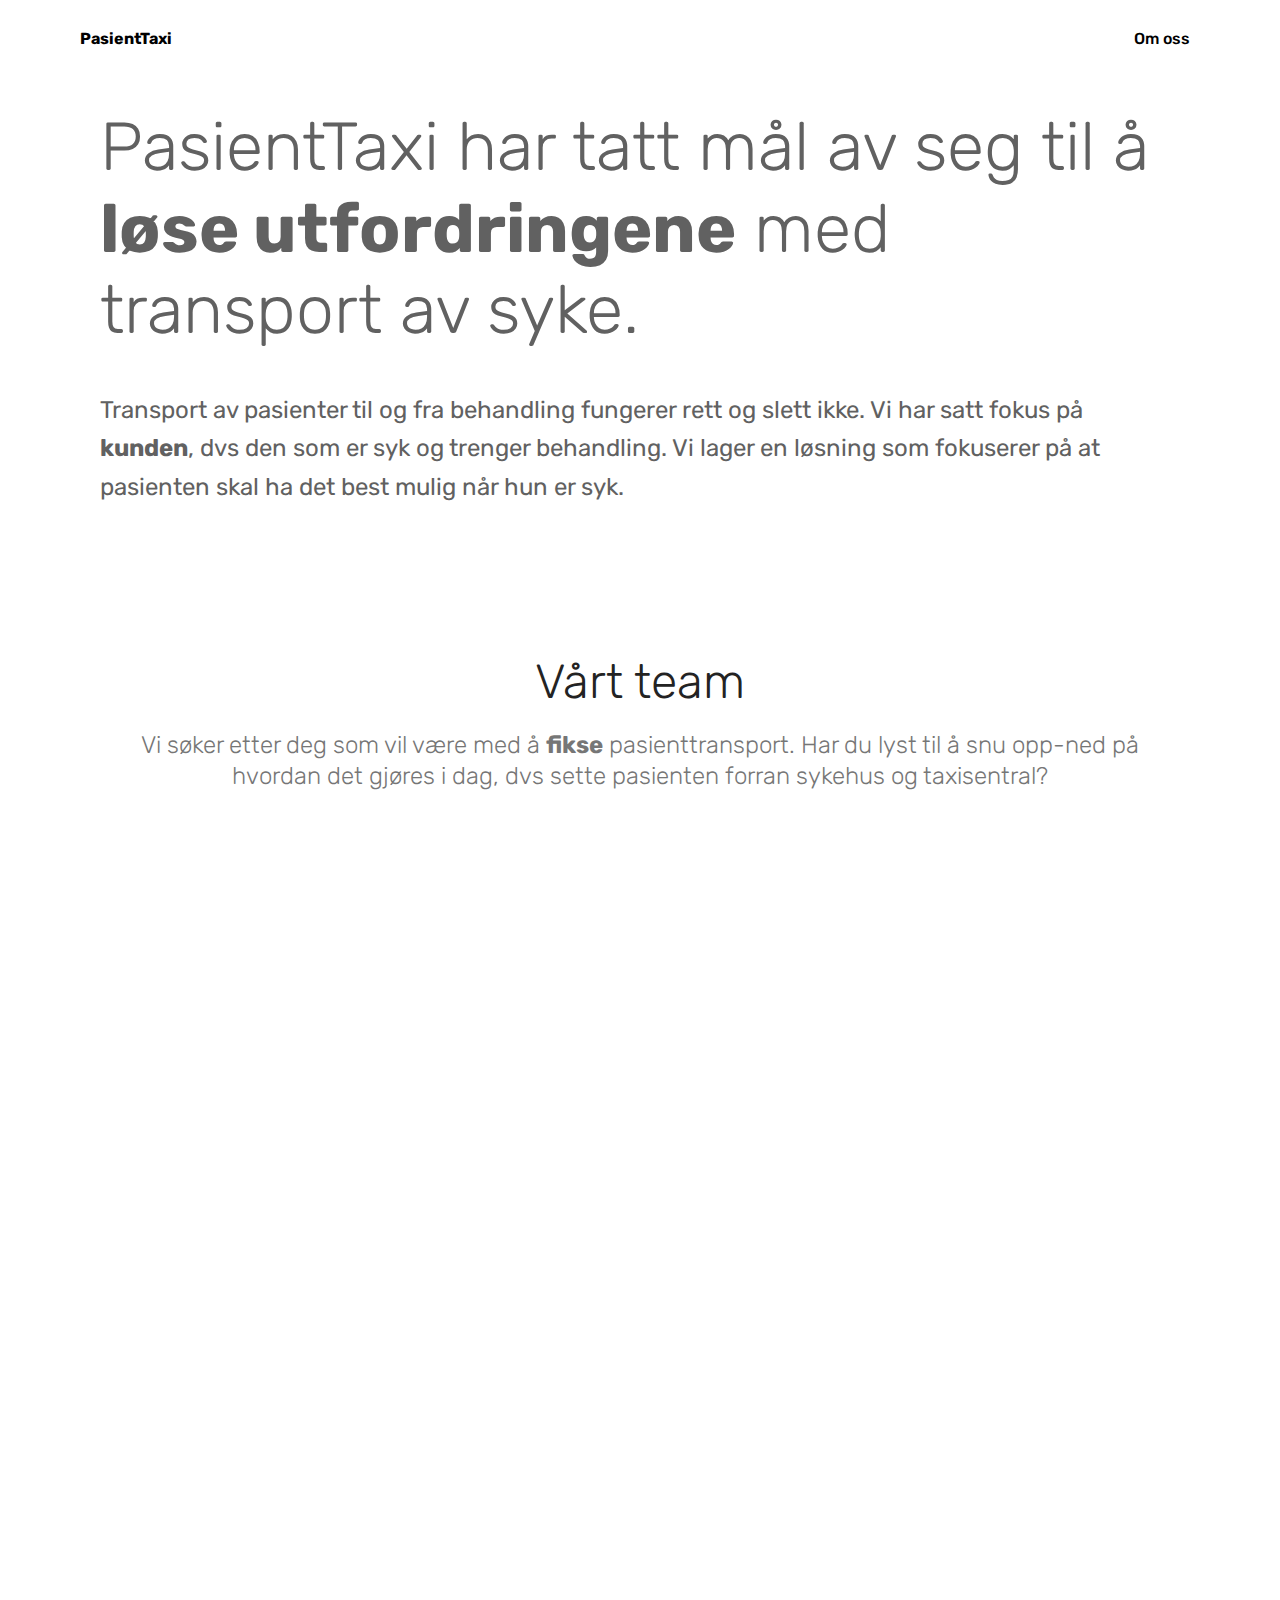
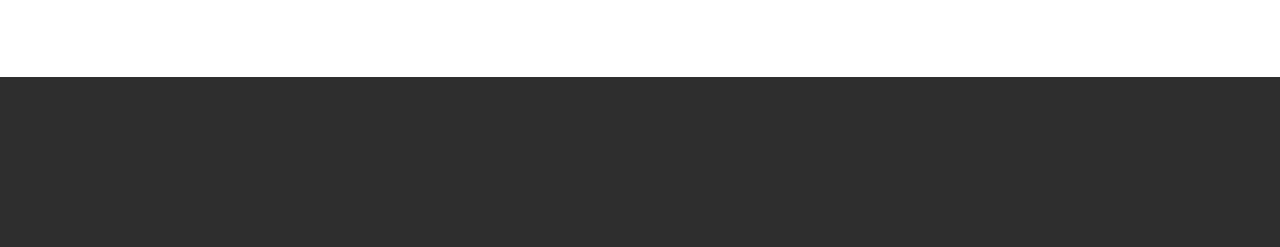
==== commit dffd8979: "create github pages" ====
--- a/about.html
+++ b/about.html
@@ -38,7 +38,7 @@
 <!-- /Google Analytics -->
 
 
-<section class="menu cid-qEsT1qZCFG" once="menu" id="menu2-2i" data-rv-view="1669">
+<section class="menu cid-qEsT1qZCFG" once="menu" id="menu2-2i" data-rv-view="1049">
 
     
 
@@ -66,7 +66,7 @@
     </nav>
 </section>
 
-<section class="engine"><a href="https://mobirise.co">Mobirise</a></section><section class="header11 cid-qEsNCTLbe3" id="header11-29" data-rv-view="1671">
+<section class="engine"><a href="https://mobirise.co/o">bootstrap button</a></section><section class="header11 cid-qEsNCTLbe3" id="header11-29" data-rv-view="1051">
 
     <!-- Block parameters controls (Blue "Gear" panel) -->
     
@@ -76,7 +76,7 @@
     <div class="container align-left">
         <div class="media-container-column mbr-white col-md-12">
             
-            <h1 class="mbr-section-title py-3 mbr-fonts-style display-1">PasientTaxi har tatt mål av seg til å <strong>løse utfordringene</strong> med transport av syke fra og til behandling.</h1>
+            <h1 class="mbr-section-title py-3 mbr-fonts-style display-1">PasientTaxi har tatt mål av seg til å <strong>løse utfordringene</strong> med transport av syke.</h1>
             <p class="mbr-text py-3 mbr-fonts-style display-5">Transport av pasienter til og fra behandling fungerer rett og slett ikke. Vi har satt fokus på <strong>kunden</strong>, dvs den som er syk og trenger behandling. Vi lager en løsning som fokuserer på at pasienten skal ha det best mulig når hun er syk.&nbsp;</p>
             
         </div>
@@ -85,7 +85,7 @@
     
 </section>
 
-<section class="testimonials1 cid-qEsN2OamEm" id="testimonials1-26" data-rv-view="1674">
+<section class="testimonials1 cid-qEsN2OamEm" id="testimonials1-26" data-rv-view="1054">
 
     
 
@@ -129,7 +129,7 @@
     </div>   
 </section>
 
-<section class="mbr-section info1 cid-qEsNpxIXuD" id="info1-28" data-rv-view="1677">
+<section class="mbr-section info1 cid-qEsNpxIXuD" id="info1-28" data-rv-view="1057">
 
     
 
@@ -147,7 +147,7 @@
     </div>
 </section>
 
-<section once="" class="cid-qExyrKwTIq" id="footer7-3z" data-rv-view="1680">
+<section once="" class="cid-qF0PZS7UWK" id="footer7-4a" data-rv-view="1060">
 
     
 
@@ -162,7 +162,7 @@
                     
                     
                     
-                <li class="foot-menu-item mbr-fonts-style display-7"><a class="text-white mbr-bold" href="about.html">Om PasientTaxi</a>&nbsp; &nbsp; &nbsp; &nbsp; &nbsp; &nbsp; &nbsp; &nbsp; &nbsp; &nbsp; &nbsp;</li><li class="foot-menu-item mbr-fonts-style display-7"><a class="text-white mbr-bold" href="page10.html">Kontakt oss</a>&nbsp; &nbsp; &nbsp; &nbsp; &nbsp; &nbsp; &nbsp; &nbsp; &nbsp; &nbsp;&nbsp;</li><li class="foot-menu-item mbr-fonts-style display-7"><a class="text-white mbr-bold" href="pasienttaxi-app.html">PasientTaxi App</a>&nbsp; &nbsp; &nbsp; &nbsp; &nbsp; &nbsp; &nbsp; &nbsp; &nbsp; &nbsp; &nbsp;</li></ul>
+                <li class="foot-menu-item mbr-fonts-style display-7"><a class="text-white mbr-bold" href="about.html">Om PasientTaxi</a>&nbsp; &nbsp; &nbsp; &nbsp; &nbsp; &nbsp; &nbsp; &nbsp; &nbsp; &nbsp; &nbsp;</li><li class="foot-menu-item mbr-fonts-style display-7"><a class="text-white mbr-bold" href="kontakt.html">Kontakt oss</a>&nbsp; &nbsp; &nbsp; &nbsp; &nbsp; &nbsp; &nbsp; &nbsp; &nbsp; &nbsp;&nbsp;</li><li class="foot-menu-item mbr-fonts-style display-7"><a class="text-white mbr-bold" href="pasienttaxi-app.html">PasientTaxi App</a>&nbsp; &nbsp; &nbsp; &nbsp; &nbsp; &nbsp; &nbsp; &nbsp; &nbsp; &nbsp; &nbsp;</li></ul>
             </div>
             <div class="row social-row">
                 <div class="social-list align-right pb-2">
--- a/assets/mobirise/css/mbr-additional.css
+++ b/assets/mobirise/css/mbr-additional.css
@@ -2043,25 +2043,25 @@
     font-size: 20px !important;
   }
 }
-.cid-qExp4zg691 {
+.cid-qF0MGHmRnl {
   padding-top: 30px;
   padding-bottom: 30px;
   background-color: #2e2e2e;
 }
-.cid-qExp4zg691 .row-links {
+.cid-qF0MGHmRnl .row-links {
   width: 100%;
   justify-content: center;
 }
-.cid-qExp4zg691 .social-row {
+.cid-qF0MGHmRnl .social-row {
   width: 100%;
   justify-content: center;
 }
-.cid-qExp4zg691 .media-container-row {
+.cid-qF0MGHmRnl .media-container-row {
   flex-direction: column;
   justify-content: center;
   align-items: center;
 }
-.cid-qExp4zg691 .media-container-row .foot-menu {
+.cid-qF0MGHmRnl .media-container-row .foot-menu {
   list-style: none;
   display: flex;
   justify-content: center;
@@ -2069,13 +2069,13 @@
   padding: 0;
   margin-bottom: 0;
 }
-.cid-qExp4zg691 .media-container-row .foot-menu li {
+.cid-qF0MGHmRnl .media-container-row .foot-menu li {
   padding: 0 1rem 1rem 1rem;
 }
-.cid-qExp4zg691 .media-container-row .foot-menu li p {
+.cid-qF0MGHmRnl .media-container-row .foot-menu li p {
   margin: 0;
 }
-.cid-qExp4zg691 .media-container-row .social-list {
+.cid-qF0MGHmRnl .media-container-row .social-list {
   padding-left: 0;
   margin-bottom: 0;
   list-style: none;
@@ -2084,33 +2084,33 @@
   justify-content: flex-end;
   -webkit-justify-content: flex-end;
 }
-.cid-qExp4zg691 .media-container-row .social-list .mbr-iconfont-social {
+.cid-qF0MGHmRnl .media-container-row .social-list .mbr-iconfont-social {
   font-size: 1.5rem;
   color: #ffffff;
 }
-.cid-qExp4zg691 .media-container-row .social-list .soc-item {
+.cid-qF0MGHmRnl .media-container-row .social-list .soc-item {
   margin: 0 .5rem;
 }
-.cid-qExp4zg691 .media-container-row .social-list a {
+.cid-qF0MGHmRnl .media-container-row .social-list a {
   margin: 0;
   opacity: .5;
   -webkit-transition: .2s linear;
   transition: .2s linear;
 }
-.cid-qExp4zg691 .media-container-row .social-list a:hover {
+.cid-qF0MGHmRnl .media-container-row .social-list a:hover {
   opacity: 1;
 }
 @media (max-width: 767px) {
-  .cid-qExp4zg691 .media-container-row .social-list {
+  .cid-qF0MGHmRnl .media-container-row .social-list {
     justify-content: center;
     -webkit-justify-content: center;
   }
 }
-.cid-qExp4zg691 .media-container-row .row-copirayt {
+.cid-qF0MGHmRnl .media-container-row .row-copirayt {
   word-break: break-word;
   width: 100%;
 }
-.cid-qExp4zg691 .media-container-row .row-copirayt p {
+.cid-qF0MGHmRnl .media-container-row .row-copirayt p {
   width: 100%;
 }
 .cid-qEsT1qZCFG .navbar {
@@ -2590,25 +2590,25 @@
 .cid-qEsNpxIXuD .btn {
   margin: 0 0 .5rem 0;
 }
-.cid-qExyrKwTIq {
+.cid-qF0PZS7UWK {
   padding-top: 30px;
   padding-bottom: 30px;
   background-color: #2e2e2e;
 }
-.cid-qExyrKwTIq .row-links {
+.cid-qF0PZS7UWK .row-links {
   width: 100%;
   justify-content: center;
 }
-.cid-qExyrKwTIq .social-row {
+.cid-qF0PZS7UWK .social-row {
   width: 100%;
   justify-content: center;
 }
-.cid-qExyrKwTIq .media-container-row {
+.cid-qF0PZS7UWK .media-container-row {
   flex-direction: column;
   justify-content: center;
   align-items: center;
 }
-.cid-qExyrKwTIq .media-container-row .foot-menu {
+.cid-qF0PZS7UWK .media-container-row .foot-menu {
   list-style: none;
   display: flex;
   justify-content: center;
@@ -2616,13 +2616,13 @@
   padding: 0;
   margin-bottom: 0;
 }
-.cid-qExyrKwTIq .media-container-row .foot-menu li {
+.cid-qF0PZS7UWK .media-container-row .foot-menu li {
   padding: 0 1rem 1rem 1rem;
 }
-.cid-qExyrKwTIq .media-container-row .foot-menu li p {
+.cid-qF0PZS7UWK .media-container-row .foot-menu li p {
   margin: 0;
 }
-.cid-qExyrKwTIq .media-container-row .social-list {
+.cid-qF0PZS7UWK .media-container-row .social-list {
   padding-left: 0;
   margin-bottom: 0;
   list-style: none;
@@ -2631,33 +2631,33 @@
   justify-content: flex-end;
   -webkit-justify-content: flex-end;
 }
-.cid-qExyrKwTIq .media-container-row .social-list .mbr-iconfont-social {
+.cid-qF0PZS7UWK .media-container-row .social-list .mbr-iconfont-social {
   font-size: 1.5rem;
   color: #ffffff;
 }
-.cid-qExyrKwTIq .media-container-row .social-list .soc-item {
+.cid-qF0PZS7UWK .media-container-row .social-list .soc-item {
   margin: 0 .5rem;
 }
-.cid-qExyrKwTIq .media-container-row .social-list a {
+.cid-qF0PZS7UWK .media-container-row .social-list a {
   margin: 0;
   opacity: .5;
   -webkit-transition: .2s linear;
   transition: .2s linear;
 }
-.cid-qExyrKwTIq .media-container-row .social-list a:hover {
+.cid-qF0PZS7UWK .media-container-row .social-list a:hover {
   opacity: 1;
 }
 @media (max-width: 767px) {
-  .cid-qExyrKwTIq .media-container-row .social-list {
+  .cid-qF0PZS7UWK .media-container-row .social-list {
     justify-content: center;
     -webkit-justify-content: center;
   }
 }
-.cid-qExyrKwTIq .media-container-row .row-copirayt {
+.cid-qF0PZS7UWK .media-container-row .row-copirayt {
   word-break: break-word;
   width: 100%;
 }
-.cid-qExyrKwTIq .media-container-row .row-copirayt p {
+.cid-qF0PZS7UWK .media-container-row .row-copirayt p {
   width: 100%;
 }
 .cid-qEsSVngiZ6 .navbar {
@@ -3214,25 +3214,25 @@
 .cid-qEsB8OQ2Mg .btn {
   margin: 0 0 .5rem 0;
 }
-.cid-qExxKhyCeK {
+.cid-qF0PJNNk0l {
   padding-top: 30px;
   padding-bottom: 30px;
   background-color: #2e2e2e;
 }
-.cid-qExxKhyCeK .row-links {
+.cid-qF0PJNNk0l .row-links {
   width: 100%;
   justify-content: center;
 }
-.cid-qExxKhyCeK .social-row {
+.cid-qF0PJNNk0l .social-row {
   width: 100%;
   justify-content: center;
 }
-.cid-qExxKhyCeK .media-container-row {
+.cid-qF0PJNNk0l .media-container-row {
   flex-direction: column;
   justify-content: center;
   align-items: center;
 }
-.cid-qExxKhyCeK .media-container-row .foot-menu {
+.cid-qF0PJNNk0l .media-container-row .foot-menu {
   list-style: none;
   display: flex;
   justify-content: center;
@@ -3240,13 +3240,13 @@
   padding: 0;
   margin-bottom: 0;
 }
-.cid-qExxKhyCeK .media-container-row .foot-menu li {
+.cid-qF0PJNNk0l .media-container-row .foot-menu li {
   padding: 0 1rem 1rem 1rem;
 }
-.cid-qExxKhyCeK .media-container-row .foot-menu li p {
+.cid-qF0PJNNk0l .media-container-row .foot-menu li p {
   margin: 0;
 }
-.cid-qExxKhyCeK .media-container-row .social-list {
+.cid-qF0PJNNk0l .media-container-row .social-list {
   padding-left: 0;
   margin-bottom: 0;
   list-style: none;
@@ -3255,33 +3255,33 @@
   justify-content: flex-end;
   -webkit-justify-content: flex-end;
 }
-.cid-qExxKhyCeK .media-container-row .social-list .mbr-iconfont-social {
+.cid-qF0PJNNk0l .media-container-row .social-list .mbr-iconfont-social {
   font-size: 1.5rem;
   color: #ffffff;
 }
-.cid-qExxKhyCeK .media-container-row .social-list .soc-item {
+.cid-qF0PJNNk0l .media-container-row .social-list .soc-item {
   margin: 0 .5rem;
 }
-.cid-qExxKhyCeK .media-container-row .social-list a {
+.cid-qF0PJNNk0l .media-container-row .social-list a {
   margin: 0;
   opacity: .5;
   -webkit-transition: .2s linear;
   transition: .2s linear;
 }
-.cid-qExxKhyCeK .media-container-row .social-list a:hover {
+.cid-qF0PJNNk0l .media-container-row .social-list a:hover {
   opacity: 1;
 }
 @media (max-width: 767px) {
-  .cid-qExxKhyCeK .media-container-row .social-list {
+  .cid-qF0PJNNk0l .media-container-row .social-list {
     justify-content: center;
     -webkit-justify-content: center;
   }
 }
-.cid-qExxKhyCeK .media-container-row .row-copirayt {
+.cid-qF0PJNNk0l .media-container-row .row-copirayt {
   word-break: break-word;
   width: 100%;
 }
-.cid-qExxKhyCeK .media-container-row .row-copirayt p {
+.cid-qF0PJNNk0l .media-container-row .row-copirayt p {
   width: 100%;
 }
 .cid-qExvXRdXr5 .navbar {
@@ -3749,25 +3749,25 @@
     width: 100% !important;
   }
 }
-.cid-qExw1Ii5yo {
+.cid-qF0P6i6YRX {
   padding-top: 30px;
   padding-bottom: 30px;
   background-color: #2e2e2e;
 }
-.cid-qExw1Ii5yo .row-links {
+.cid-qF0P6i6YRX .row-links {
   width: 100%;
   justify-content: center;
 }
-.cid-qExw1Ii5yo .social-row {
+.cid-qF0P6i6YRX .social-row {
   width: 100%;
   justify-content: center;
 }
-.cid-qExw1Ii5yo .media-container-row {
+.cid-qF0P6i6YRX .media-container-row {
   flex-direction: column;
   justify-content: center;
   align-items: center;
 }
-.cid-qExw1Ii5yo .media-container-row .foot-menu {
+.cid-qF0P6i6YRX .media-container-row .foot-menu {
   list-style: none;
   display: flex;
   justify-content: center;
@@ -3775,13 +3775,13 @@
   padding: 0;
   margin-bottom: 0;
 }
-.cid-qExw1Ii5yo .media-container-row .foot-menu li {
+.cid-qF0P6i6YRX .media-container-row .foot-menu li {
   padding: 0 1rem 1rem 1rem;
 }
-.cid-qExw1Ii5yo .media-container-row .foot-menu li p {
+.cid-qF0P6i6YRX .media-container-row .foot-menu li p {
   margin: 0;
 }
-.cid-qExw1Ii5yo .media-container-row .social-list {
+.cid-qF0P6i6YRX .media-container-row .social-list {
   padding-left: 0;
   margin-bottom: 0;
   list-style: none;
@@ -3790,33 +3790,33 @@
   justify-content: flex-end;
   -webkit-justify-content: flex-end;
 }
-.cid-qExw1Ii5yo .media-container-row .social-list .mbr-iconfont-social {
+.cid-qF0P6i6YRX .media-container-row .social-list .mbr-iconfont-social {
   font-size: 1.5rem;
   color: #ffffff;
 }
-.cid-qExw1Ii5yo .media-container-row .social-list .soc-item {
+.cid-qF0P6i6YRX .media-container-row .social-list .soc-item {
   margin: 0 .5rem;
 }
-.cid-qExw1Ii5yo .media-container-row .social-list a {
+.cid-qF0P6i6YRX .media-container-row .social-list a {
   margin: 0;
   opacity: .5;
   -webkit-transition: .2s linear;
   transition: .2s linear;
 }
-.cid-qExw1Ii5yo .media-container-row .social-list a:hover {
+.cid-qF0P6i6YRX .media-container-row .social-list a:hover {
   opacity: 1;
 }
 @media (max-width: 767px) {
-  .cid-qExw1Ii5yo .media-container-row .social-list {
+  .cid-qF0P6i6YRX .media-container-row .social-list {
     justify-content: center;
     -webkit-justify-content: center;
   }
 }
-.cid-qExw1Ii5yo .media-container-row .row-copirayt {
+.cid-qF0P6i6YRX .media-container-row .row-copirayt {
   word-break: break-word;
   width: 100%;
 }
-.cid-qExw1Ii5yo .media-container-row .row-copirayt p {
+.cid-qF0P6i6YRX .media-container-row .row-copirayt p {
   width: 100%;
 }
 .cid-qExv1iIV8K .navbar {
@@ -4278,25 +4278,25 @@
   box-shadow: 0px 0px 30px 0px rgba(0, 0, 0, 0.05);
   transition: box-shadow 0.3s;
 }
-.cid-qExvQ6Oxr0 {
+.cid-qF0ONTeVxZ {
   padding-top: 30px;
   padding-bottom: 30px;
   background-color: #2e2e2e;
 }
-.cid-qExvQ6Oxr0 .row-links {
+.cid-qF0ONTeVxZ .row-links {
   width: 100%;
   justify-content: center;
 }
-.cid-qExvQ6Oxr0 .social-row {
+.cid-qF0ONTeVxZ .social-row {
   width: 100%;
   justify-content: center;
 }
-.cid-qExvQ6Oxr0 .media-container-row {
+.cid-qF0ONTeVxZ .media-container-row {
   flex-direction: column;
   justify-content: center;
   align-items: center;
 }
-.cid-qExvQ6Oxr0 .media-container-row .foot-menu {
+.cid-qF0ONTeVxZ .media-container-row .foot-menu {
   list-style: none;
   display: flex;
   justify-content: center;
@@ -4304,13 +4304,13 @@
   padding: 0;
   margin-bottom: 0;
 }
-.cid-qExvQ6Oxr0 .media-container-row .foot-menu li {
+.cid-qF0ONTeVxZ .media-container-row .foot-menu li {
   padding: 0 1rem 1rem 1rem;
 }
-.cid-qExvQ6Oxr0 .media-container-row .foot-menu li p {
+.cid-qF0ONTeVxZ .media-container-row .foot-menu li p {
   margin: 0;
 }
-.cid-qExvQ6Oxr0 .media-container-row .social-list {
+.cid-qF0ONTeVxZ .media-container-row .social-list {
   padding-left: 0;
   margin-bottom: 0;
   list-style: none;
@@ -4319,33 +4319,33 @@
   justify-content: flex-end;
   -webkit-justify-content: flex-end;
 }
-.cid-qExvQ6Oxr0 .media-container-row .social-list .mbr-iconfont-social {
+.cid-qF0ONTeVxZ .media-container-row .social-list .mbr-iconfont-social {
   font-size: 1.5rem;
   color: #ffffff;
 }
-.cid-qExvQ6Oxr0 .media-container-row .social-list .soc-item {
+.cid-qF0ONTeVxZ .media-container-row .social-list .soc-item {
   margin: 0 .5rem;
 }
-.cid-qExvQ6Oxr0 .media-container-row .social-list a {
+.cid-qF0ONTeVxZ .media-container-row .social-list a {
   margin: 0;
   opacity: .5;
   -webkit-transition: .2s linear;
   transition: .2s linear;
 }
-.cid-qExvQ6Oxr0 .media-container-row .social-list a:hover {
+.cid-qF0ONTeVxZ .media-container-row .social-list a:hover {
   opacity: 1;
 }
 @media (max-width: 767px) {
-  .cid-qExvQ6Oxr0 .media-container-row .social-list {
+  .cid-qF0ONTeVxZ .media-container-row .social-list {
     justify-content: center;
     -webkit-justify-content: center;
   }
 }
-.cid-qExvQ6Oxr0 .media-container-row .row-copirayt {
+.cid-qF0ONTeVxZ .media-container-row .row-copirayt {
   word-break: break-word;
   width: 100%;
 }
-.cid-qExvQ6Oxr0 .media-container-row .row-copirayt p {
+.cid-qF0ONTeVxZ .media-container-row .row-copirayt p {
   width: 100%;
 }
 .cid-qExtH2Wotk .navbar {
@@ -4807,25 +4807,25 @@
   box-shadow: 0px 0px 30px 0px rgba(0, 0, 0, 0.05);
   transition: box-shadow 0.3s;
 }
-.cid-qExtTaRPMG {
+.cid-qF0Oo3zbFx {
   padding-top: 30px;
   padding-bottom: 30px;
   background-color: #2e2e2e;
 }
-.cid-qExtTaRPMG .row-links {
+.cid-qF0Oo3zbFx .row-links {
   width: 100%;
   justify-content: center;
 }
-.cid-qExtTaRPMG .social-row {
+.cid-qF0Oo3zbFx .social-row {
   width: 100%;
   justify-content: center;
 }
-.cid-qExtTaRPMG .media-container-row {
+.cid-qF0Oo3zbFx .media-container-row {
   flex-direction: column;
   justify-content: center;
   align-items: center;
 }
-.cid-qExtTaRPMG .media-container-row .foot-menu {
+.cid-qF0Oo3zbFx .media-container-row .foot-menu {
   list-style: none;
   display: flex;
   justify-content: center;
@@ -4833,13 +4833,13 @@
   padding: 0;
   margin-bottom: 0;
 }
-.cid-qExtTaRPMG .media-container-row .foot-menu li {
+.cid-qF0Oo3zbFx .media-container-row .foot-menu li {
   padding: 0 1rem 1rem 1rem;
 }
-.cid-qExtTaRPMG .media-container-row .foot-menu li p {
+.cid-qF0Oo3zbFx .media-container-row .foot-menu li p {
   margin: 0;
 }
-.cid-qExtTaRPMG .media-container-row .social-list {
+.cid-qF0Oo3zbFx .media-container-row .social-list {
   padding-left: 0;
   margin-bottom: 0;
   list-style: none;
@@ -4848,33 +4848,33 @@
   justify-content: flex-end;
   -webkit-justify-content: flex-end;
 }
-.cid-qExtTaRPMG .media-container-row .social-list .mbr-iconfont-social {
+.cid-qF0Oo3zbFx .media-container-row .social-list .mbr-iconfont-social {
   font-size: 1.5rem;
   color: #ffffff;
 }
-.cid-qExtTaRPMG .media-container-row .social-list .soc-item {
+.cid-qF0Oo3zbFx .media-container-row .social-list .soc-item {
   margin: 0 .5rem;
 }
-.cid-qExtTaRPMG .media-container-row .social-list a {
+.cid-qF0Oo3zbFx .media-container-row .social-list a {
   margin: 0;
   opacity: .5;
   -webkit-transition: .2s linear;
   transition: .2s linear;
 }
-.cid-qExtTaRPMG .media-container-row .social-list a:hover {
+.cid-qF0Oo3zbFx .media-container-row .social-list a:hover {
   opacity: 1;
 }
 @media (max-width: 767px) {
-  .cid-qExtTaRPMG .media-container-row .social-list {
+  .cid-qF0Oo3zbFx .media-container-row .social-list {
     justify-content: center;
     -webkit-justify-content: center;
   }
 }
-.cid-qExtTaRPMG .media-container-row .row-copirayt {
+.cid-qF0Oo3zbFx .media-container-row .row-copirayt {
   word-break: break-word;
   width: 100%;
 }
-.cid-qExtTaRPMG .media-container-row .row-copirayt p {
+.cid-qF0Oo3zbFx .media-container-row .row-copirayt p {
   width: 100%;
 }
 .cid-qExtlBEGJu .navbar {
@@ -5336,25 +5336,25 @@
   box-shadow: 0px 0px 30px 0px rgba(0, 0, 0, 0.05);
   transition: box-shadow 0.3s;
 }
-.cid-qExrrZpkjb {
+.cid-qF0NPs5GMT {
   padding-top: 30px;
   padding-bottom: 30px;
   background-color: #2e2e2e;
 }
-.cid-qExrrZpkjb .row-links {
+.cid-qF0NPs5GMT .row-links {
   width: 100%;
   justify-content: center;
 }
-.cid-qExrrZpkjb .social-row {
+.cid-qF0NPs5GMT .social-row {
   width: 100%;
   justify-content: center;
 }
-.cid-qExrrZpkjb .media-container-row {
+.cid-qF0NPs5GMT .media-container-row {
   flex-direction: column;
   justify-content: center;
   align-items: center;
 }
-.cid-qExrrZpkjb .media-container-row .foot-menu {
+.cid-qF0NPs5GMT .media-container-row .foot-menu {
   list-style: none;
   display: flex;
   justify-content: center;
@@ -5362,13 +5362,13 @@
   padding: 0;
   margin-bottom: 0;
 }
-.cid-qExrrZpkjb .media-container-row .foot-menu li {
+.cid-qF0NPs5GMT .media-container-row .foot-menu li {
   padding: 0 1rem 1rem 1rem;
 }
-.cid-qExrrZpkjb .media-container-row .foot-menu li p {
+.cid-qF0NPs5GMT .media-container-row .foot-menu li p {
   margin: 0;
 }
-.cid-qExrrZpkjb .media-container-row .social-list {
+.cid-qF0NPs5GMT .media-container-row .social-list {
   padding-left: 0;
   margin-bottom: 0;
   list-style: none;
@@ -5377,33 +5377,33 @@
   justify-content: flex-end;
   -webkit-justify-content: flex-end;
 }
-.cid-qExrrZpkjb .media-container-row .social-list .mbr-iconfont-social {
+.cid-qF0NPs5GMT .media-container-row .social-list .mbr-iconfont-social {
   font-size: 1.5rem;
   color: #ffffff;
 }
-.cid-qExrrZpkjb .media-container-row .social-list .soc-item {
+.cid-qF0NPs5GMT .media-container-row .social-list .soc-item {
   margin: 0 .5rem;
 }
-.cid-qExrrZpkjb .media-container-row .social-list a {
+.cid-qF0NPs5GMT .media-container-row .social-list a {
   margin: 0;
   opacity: .5;
   -webkit-transition: .2s linear;
   transition: .2s linear;
 }
-.cid-qExrrZpkjb .media-container-row .social-list a:hover {
+.cid-qF0NPs5GMT .media-container-row .social-list a:hover {
   opacity: 1;
 }
 @media (max-width: 767px) {
-  .cid-qExrrZpkjb .media-container-row .social-list {
+  .cid-qF0NPs5GMT .media-container-row .social-list {
     justify-content: center;
     -webkit-justify-content: center;
   }
 }
-.cid-qExrrZpkjb .media-container-row .row-copirayt {
+.cid-qF0NPs5GMT .media-container-row .row-copirayt {
   word-break: break-word;
   width: 100%;
 }
-.cid-qExrrZpkjb .media-container-row .row-copirayt p {
+.cid-qF0NPs5GMT .media-container-row .row-copirayt p {
   width: 100%;
 }
 .cid-qExw6FQ5c2 .navbar {
@@ -5888,25 +5888,25 @@
     width: 100% !important;
   }
 }
-.cid-qExwbpQYHf {
+.cid-qF0PkGL9oc {
   padding-top: 30px;
   padding-bottom: 30px;
   background-color: #2e2e2e;
 }
-.cid-qExwbpQYHf .row-links {
+.cid-qF0PkGL9oc .row-links {
   width: 100%;
   justify-content: center;
 }
-.cid-qExwbpQYHf .social-row {
+.cid-qF0PkGL9oc .social-row {
   width: 100%;
   justify-content: center;
 }
-.cid-qExwbpQYHf .media-container-row {
+.cid-qF0PkGL9oc .media-container-row {
   flex-direction: column;
   justify-content: center;
   align-items: center;
 }
-.cid-qExwbpQYHf .media-container-row .foot-menu {
+.cid-qF0PkGL9oc .media-container-row .foot-menu {
   list-style: none;
   display: flex;
   justify-content: center;
@@ -5914,13 +5914,13 @@
   padding: 0;
   margin-bottom: 0;
 }
-.cid-qExwbpQYHf .media-container-row .foot-menu li {
+.cid-qF0PkGL9oc .media-container-row .foot-menu li {
   padding: 0 1rem 1rem 1rem;
 }
-.cid-qExwbpQYHf .media-container-row .foot-menu li p {
+.cid-qF0PkGL9oc .media-container-row .foot-menu li p {
   margin: 0;
 }
-.cid-qExwbpQYHf .media-container-row .social-list {
+.cid-qF0PkGL9oc .media-container-row .social-list {
   padding-left: 0;
   margin-bottom: 0;
   list-style: none;
@@ -5929,33 +5929,33 @@
   justify-content: flex-end;
   -webkit-justify-content: flex-end;
 }
-.cid-qExwbpQYHf .media-container-row .social-list .mbr-iconfont-social {
+.cid-qF0PkGL9oc .media-container-row .social-list .mbr-iconfont-social {
   font-size: 1.5rem;
   color: #ffffff;
 }
-.cid-qExwbpQYHf .media-container-row .social-list .soc-item {
+.cid-qF0PkGL9oc .media-container-row .social-list .soc-item {
   margin: 0 .5rem;
 }
-.cid-qExwbpQYHf .media-container-row .social-list a {
+.cid-qF0PkGL9oc .media-container-row .social-list a {
   margin: 0;
   opacity: .5;
   -webkit-transition: .2s linear;
   transition: .2s linear;
 }
-.cid-qExwbpQYHf .media-container-row .social-list a:hover {
+.cid-qF0PkGL9oc .media-container-row .social-list a:hover {
   opacity: 1;
 }
 @media (max-width: 767px) {
-  .cid-qExwbpQYHf .media-container-row .social-list {
+  .cid-qF0PkGL9oc .media-container-row .social-list {
     justify-content: center;
     -webkit-justify-content: center;
   }
 }
-.cid-qExwbpQYHf .media-container-row .row-copirayt {
+.cid-qF0PkGL9oc .media-container-row .row-copirayt {
   word-break: break-word;
   width: 100%;
 }
-.cid-qExwbpQYHf .media-container-row .row-copirayt p {
+.cid-qF0PkGL9oc .media-container-row .row-copirayt p {
   width: 100%;
 }
 .cid-qExwfTAnLL .navbar {
@@ -6440,25 +6440,25 @@
     width: 100% !important;
   }
 }
-.cid-qExwjQ2tE8 {
+.cid-qF0PzABSdQ {
   padding-top: 30px;
   padding-bottom: 30px;
   background-color: #2e2e2e;
 }
-.cid-qExwjQ2tE8 .row-links {
+.cid-qF0PzABSdQ .row-links {
   width: 100%;
   justify-content: center;
 }
-.cid-qExwjQ2tE8 .social-row {
+.cid-qF0PzABSdQ .social-row {
   width: 100%;
   justify-content: center;
 }
-.cid-qExwjQ2tE8 .media-container-row {
+.cid-qF0PzABSdQ .media-container-row {
   flex-direction: column;
   justify-content: center;
   align-items: center;
 }
-.cid-qExwjQ2tE8 .media-container-row .foot-menu {
+.cid-qF0PzABSdQ .media-container-row .foot-menu {
   list-style: none;
   display: flex;
   justify-content: center;
@@ -6466,13 +6466,13 @@
   padding: 0;
   margin-bottom: 0;
 }
-.cid-qExwjQ2tE8 .media-container-row .foot-menu li {
+.cid-qF0PzABSdQ .media-container-row .foot-menu li {
   padding: 0 1rem 1rem 1rem;
 }
-.cid-qExwjQ2tE8 .media-container-row .foot-menu li p {
+.cid-qF0PzABSdQ .media-container-row .foot-menu li p {
   margin: 0;
 }
-.cid-qExwjQ2tE8 .media-container-row .social-list {
+.cid-qF0PzABSdQ .media-container-row .social-list {
   padding-left: 0;
   margin-bottom: 0;
   list-style: none;
@@ -6481,33 +6481,33 @@
   justify-content: flex-end;
   -webkit-justify-content: flex-end;
 }
-.cid-qExwjQ2tE8 .media-container-row .social-list .mbr-iconfont-social {
+.cid-qF0PzABSdQ .media-container-row .social-list .mbr-iconfont-social {
   font-size: 1.5rem;
   color: #ffffff;
 }
-.cid-qExwjQ2tE8 .media-container-row .social-list .soc-item {
+.cid-qF0PzABSdQ .media-container-row .social-list .soc-item {
   margin: 0 .5rem;
 }
-.cid-qExwjQ2tE8 .media-container-row .social-list a {
+.cid-qF0PzABSdQ .media-container-row .social-list a {
   margin: 0;
   opacity: .5;
   -webkit-transition: .2s linear;
   transition: .2s linear;
 }
-.cid-qExwjQ2tE8 .media-container-row .social-list a:hover {
+.cid-qF0PzABSdQ .media-container-row .social-list a:hover {
   opacity: 1;
 }
 @media (max-width: 767px) {
-  .cid-qExwjQ2tE8 .media-container-row .social-list {
+  .cid-qF0PzABSdQ .media-container-row .social-list {
     justify-content: center;
     -webkit-justify-content: center;
   }
 }
-.cid-qExwjQ2tE8 .media-container-row .row-copirayt {
+.cid-qF0PzABSdQ .media-container-row .row-copirayt {
   word-break: break-word;
   width: 100%;
 }
-.cid-qExwjQ2tE8 .media-container-row .row-copirayt p {
+.cid-qF0PzABSdQ .media-container-row .row-copirayt p {
   width: 100%;
 }
 .cid-qEsSoALLjG .navbar {
@@ -7114,25 +7114,25 @@
 .cid-qEvVnEMZ30 .content-row {
   flex-direction: row-reverse;
 }
-.cid-qExreQdHEz {
+.cid-qF0NrW35R0 {
   padding-top: 30px;
   padding-bottom: 30px;
   background-color: #2e2e2e;
 }
-.cid-qExreQdHEz .row-links {
+.cid-qF0NrW35R0 .row-links {
   width: 100%;
   justify-content: center;
 }
-.cid-qExreQdHEz .social-row {
+.cid-qF0NrW35R0 .social-row {
   width: 100%;
   justify-content: center;
 }
-.cid-qExreQdHEz .media-container-row {
+.cid-qF0NrW35R0 .media-container-row {
   flex-direction: column;
   justify-content: center;
   align-items: center;
 }
-.cid-qExreQdHEz .media-container-row .foot-menu {
+.cid-qF0NrW35R0 .media-container-row .foot-menu {
   list-style: none;
   display: flex;
   justify-content: center;
@@ -7140,13 +7140,13 @@
   padding: 0;
   margin-bottom: 0;
 }
-.cid-qExreQdHEz .media-container-row .foot-menu li {
+.cid-qF0NrW35R0 .media-container-row .foot-menu li {
   padding: 0 1rem 1rem 1rem;
 }
-.cid-qExreQdHEz .media-container-row .foot-menu li p {
+.cid-qF0NrW35R0 .media-container-row .foot-menu li p {
   margin: 0;
 }
-.cid-qExreQdHEz .media-container-row .social-list {
+.cid-qF0NrW35R0 .media-container-row .social-list {
   padding-left: 0;
   margin-bottom: 0;
   list-style: none;
@@ -7155,33 +7155,33 @@
   justify-content: flex-end;
   -webkit-justify-content: flex-end;
 }
-.cid-qExreQdHEz .media-container-row .social-list .mbr-iconfont-social {
+.cid-qF0NrW35R0 .media-container-row .social-list .mbr-iconfont-social {
   font-size: 1.5rem;
   color: #ffffff;
 }
-.cid-qExreQdHEz .media-container-row .social-list .soc-item {
+.cid-qF0NrW35R0 .media-container-row .social-list .soc-item {
   margin: 0 .5rem;
 }
-.cid-qExreQdHEz .media-container-row .social-list a {
+.cid-qF0NrW35R0 .media-container-row .social-list a {
   margin: 0;
   opacity: .5;
   -webkit-transition: .2s linear;
   transition: .2s linear;
 }
-.cid-qExreQdHEz .media-container-row .social-list a:hover {
+.cid-qF0NrW35R0 .media-container-row .social-list a:hover {
   opacity: 1;
 }
 @media (max-width: 767px) {
-  .cid-qExreQdHEz .media-container-row .social-list {
+  .cid-qF0NrW35R0 .media-container-row .social-list {
     justify-content: center;
     -webkit-justify-content: center;
   }
 }
-.cid-qExreQdHEz .media-container-row .row-copirayt {
+.cid-qF0NrW35R0 .media-container-row .row-copirayt {
   word-break: break-word;
   width: 100%;
 }
-.cid-qExreQdHEz .media-container-row .row-copirayt p {
+.cid-qF0NrW35R0 .media-container-row .row-copirayt p {
   width: 100%;
 }
 .cid-qEsSoALLjG .navbar {
@@ -7690,25 +7690,25 @@
   box-shadow: 0px 0px 30px 0px rgba(0, 0, 0, 0.05);
   transition: box-shadow 0.3s;
 }
-.cid-qExqwaeaiy {
+.cid-qF0Nfkte0O {
   padding-top: 30px;
   padding-bottom: 30px;
   background-color: #2e2e2e;
 }
-.cid-qExqwaeaiy .row-links {
+.cid-qF0Nfkte0O .row-links {
   width: 100%;
   justify-content: center;
 }
-.cid-qExqwaeaiy .social-row {
+.cid-qF0Nfkte0O .social-row {
   width: 100%;
   justify-content: center;
 }
-.cid-qExqwaeaiy .media-container-row {
+.cid-qF0Nfkte0O .media-container-row {
   flex-direction: column;
   justify-content: center;
   align-items: center;
 }
-.cid-qExqwaeaiy .media-container-row .foot-menu {
+.cid-qF0Nfkte0O .media-container-row .foot-menu {
   list-style: none;
   display: flex;
   justify-content: center;
@@ -7716,13 +7716,13 @@
   padding: 0;
   margin-bottom: 0;
 }
-.cid-qExqwaeaiy .media-container-row .foot-menu li {
+.cid-qF0Nfkte0O .media-container-row .foot-menu li {
   padding: 0 1rem 1rem 1rem;
 }
-.cid-qExqwaeaiy .media-container-row .foot-menu li p {
+.cid-qF0Nfkte0O .media-container-row .foot-menu li p {
   margin: 0;
 }
-.cid-qExqwaeaiy .media-container-row .social-list {
+.cid-qF0Nfkte0O .media-container-row .social-list {
   padding-left: 0;
   margin-bottom: 0;
   list-style: none;
@@ -7731,32 +7731,32 @@
   justify-content: flex-end;
   -webkit-justify-content: flex-end;
 }
-.cid-qExqwaeaiy .media-container-row .social-list .mbr-iconfont-social {
+.cid-qF0Nfkte0O .media-container-row .social-list .mbr-iconfont-social {
   font-size: 1.5rem;
   color: #ffffff;
 }
-.cid-qExqwaeaiy .media-container-row .social-list .soc-item {
+.cid-qF0Nfkte0O .media-container-row .social-list .soc-item {
   margin: 0 .5rem;
 }
-.cid-qExqwaeaiy .media-container-row .social-list a {
+.cid-qF0Nfkte0O .media-container-row .social-list a {
   margin: 0;
   opacity: .5;
   -webkit-transition: .2s linear;
   transition: .2s linear;
 }
-.cid-qExqwaeaiy .media-container-row .social-list a:hover {
+.cid-qF0Nfkte0O .media-container-row .social-list a:hover {
   opacity: 1;
 }
 @media (max-width: 767px) {
-  .cid-qExqwaeaiy .media-container-row .social-list {
+  .cid-qF0Nfkte0O .media-container-row .social-list {
     justify-content: center;
     -webkit-justify-content: center;
   }
 }
-.cid-qExqwaeaiy .media-container-row .row-copirayt {
+.cid-qF0Nfkte0O .media-container-row .row-copirayt {
   word-break: break-word;
   width: 100%;
 }
-.cid-qExqwaeaiy .media-container-row .row-copirayt p {
+.cid-qF0Nfkte0O .media-container-row .row-copirayt p {
   width: 100%;
 }
